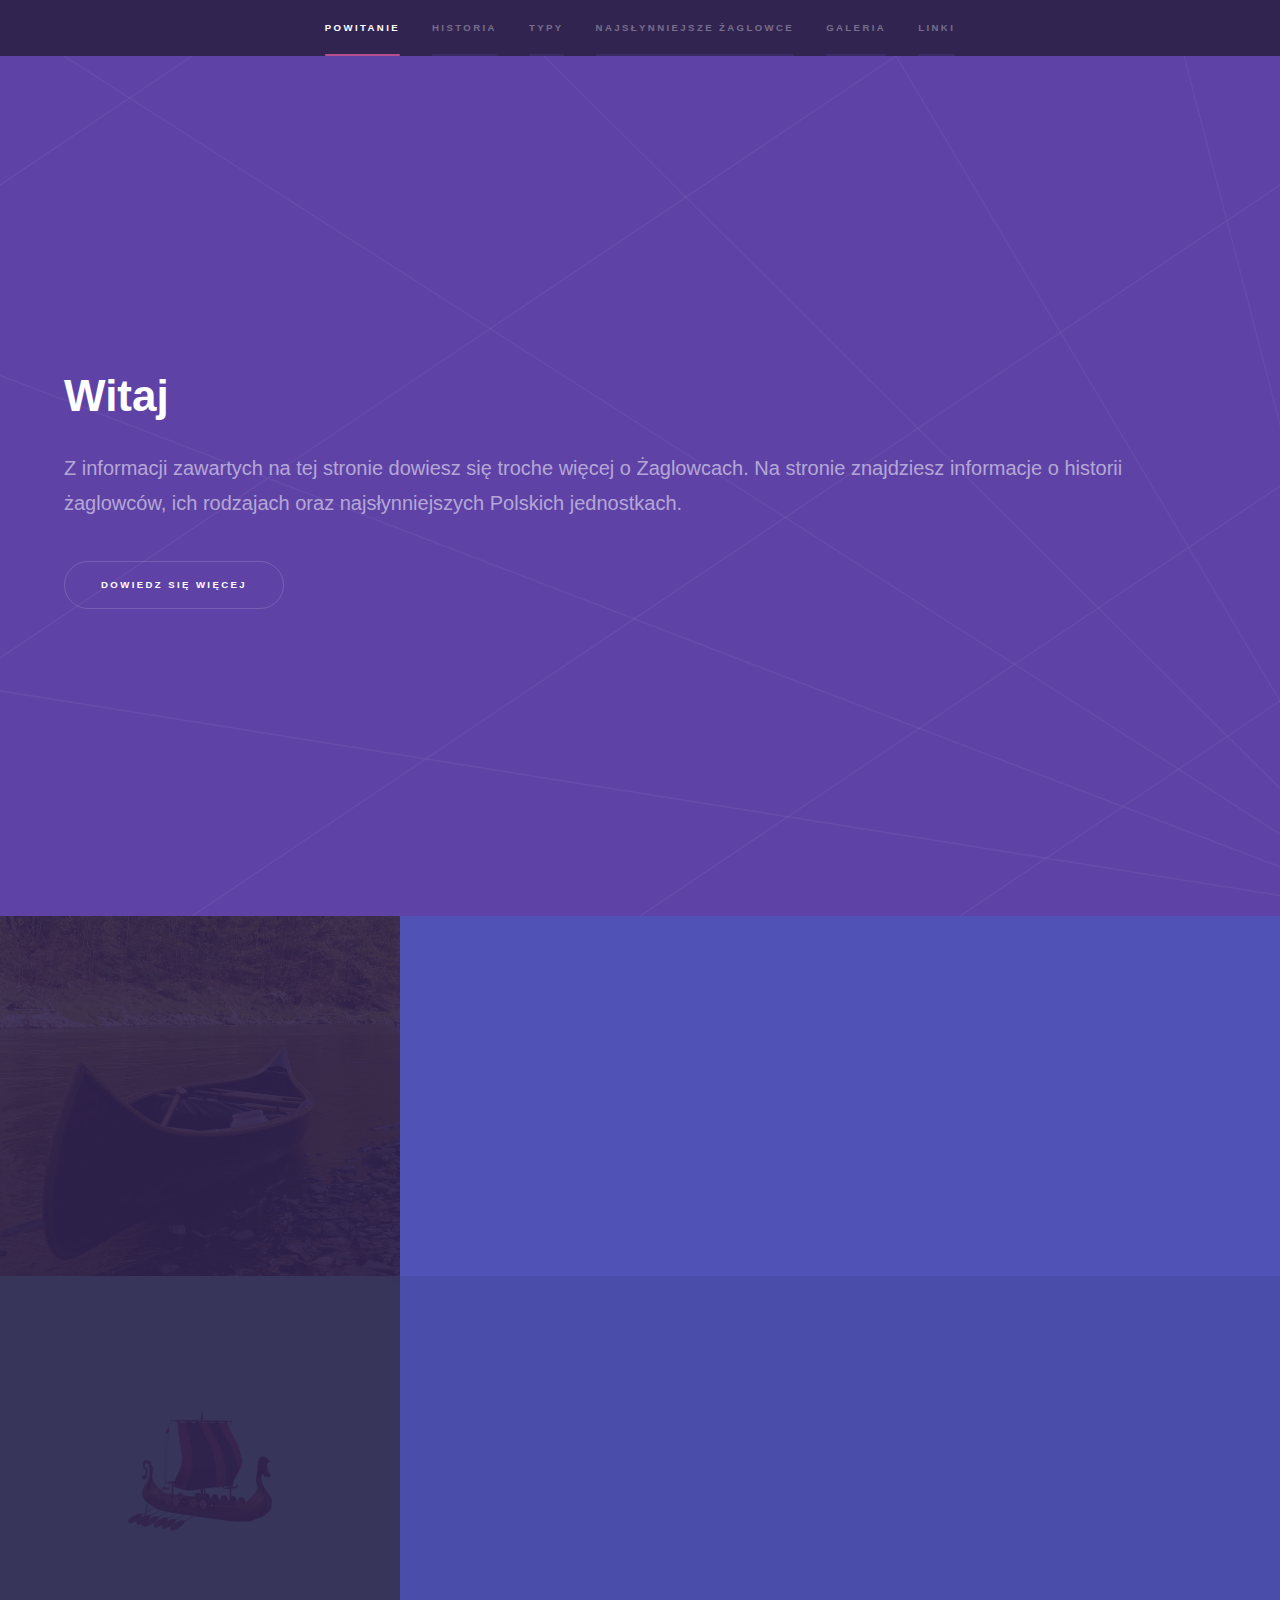
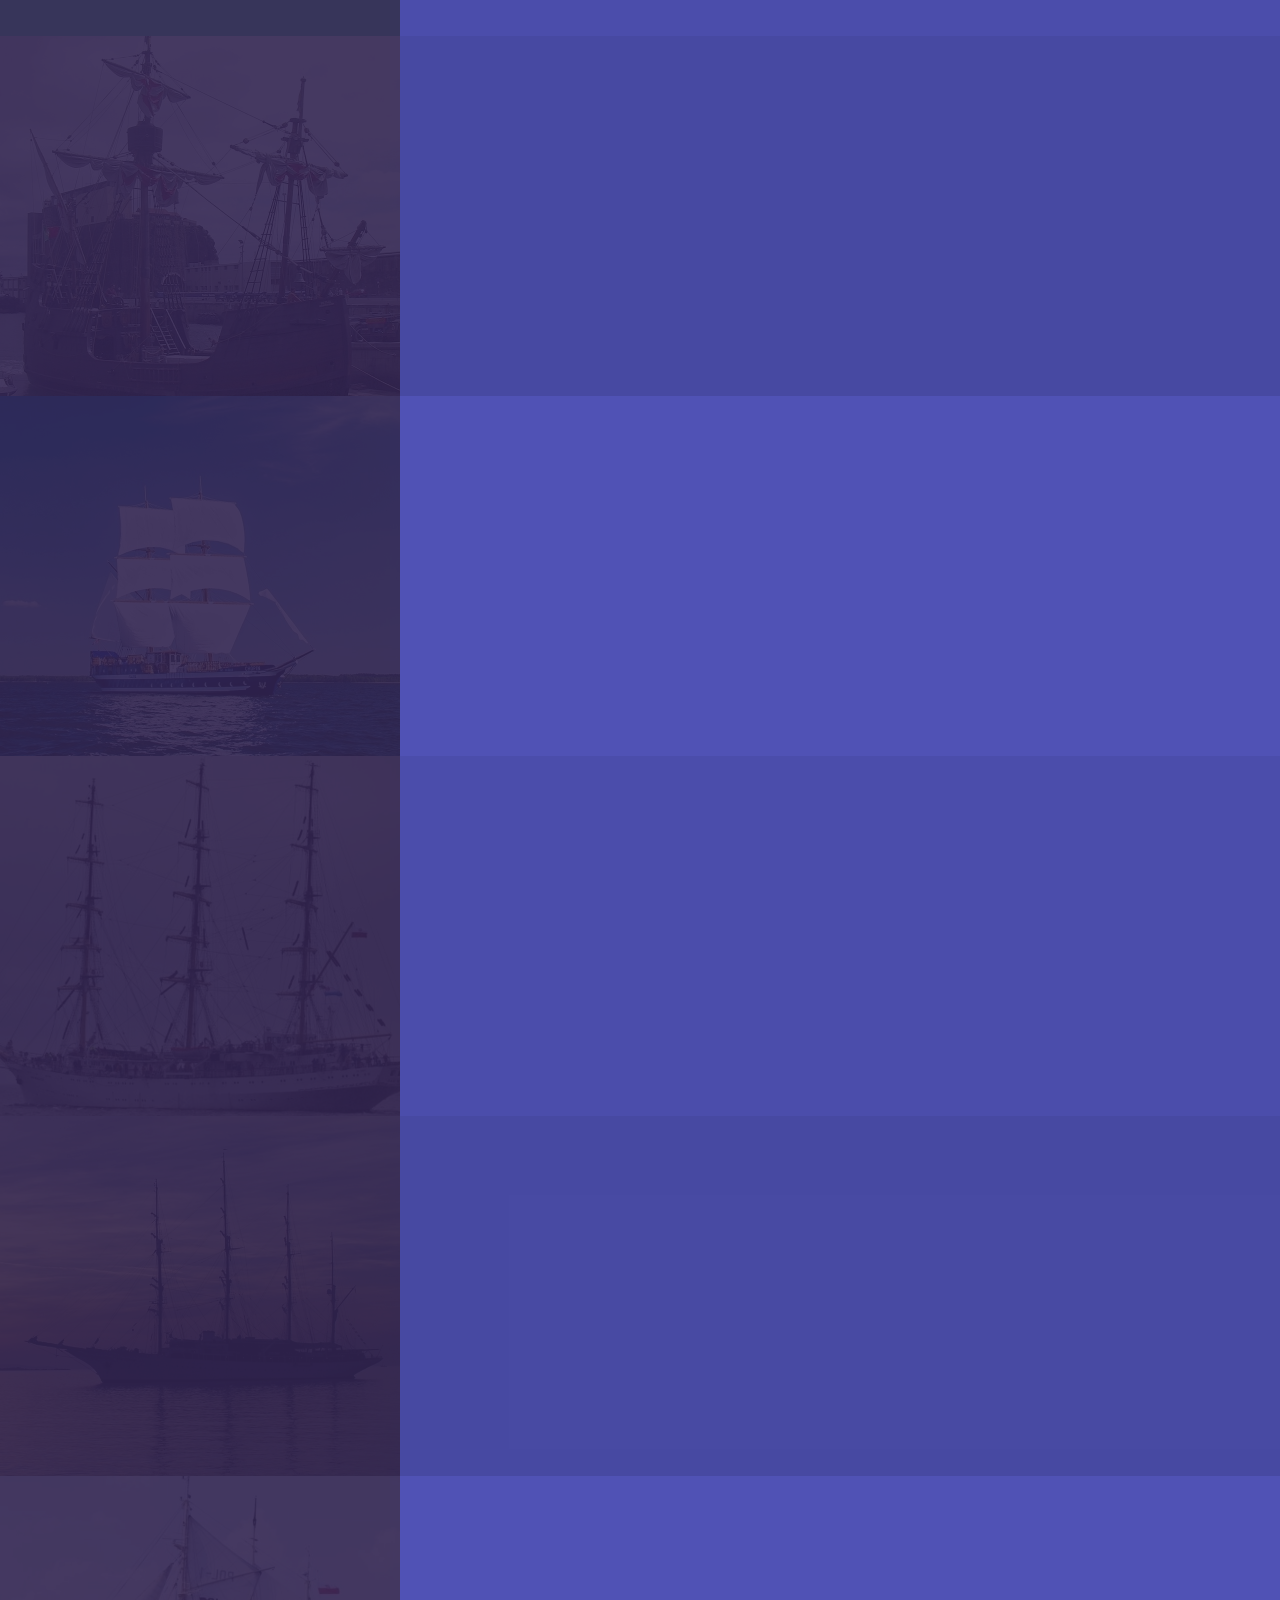
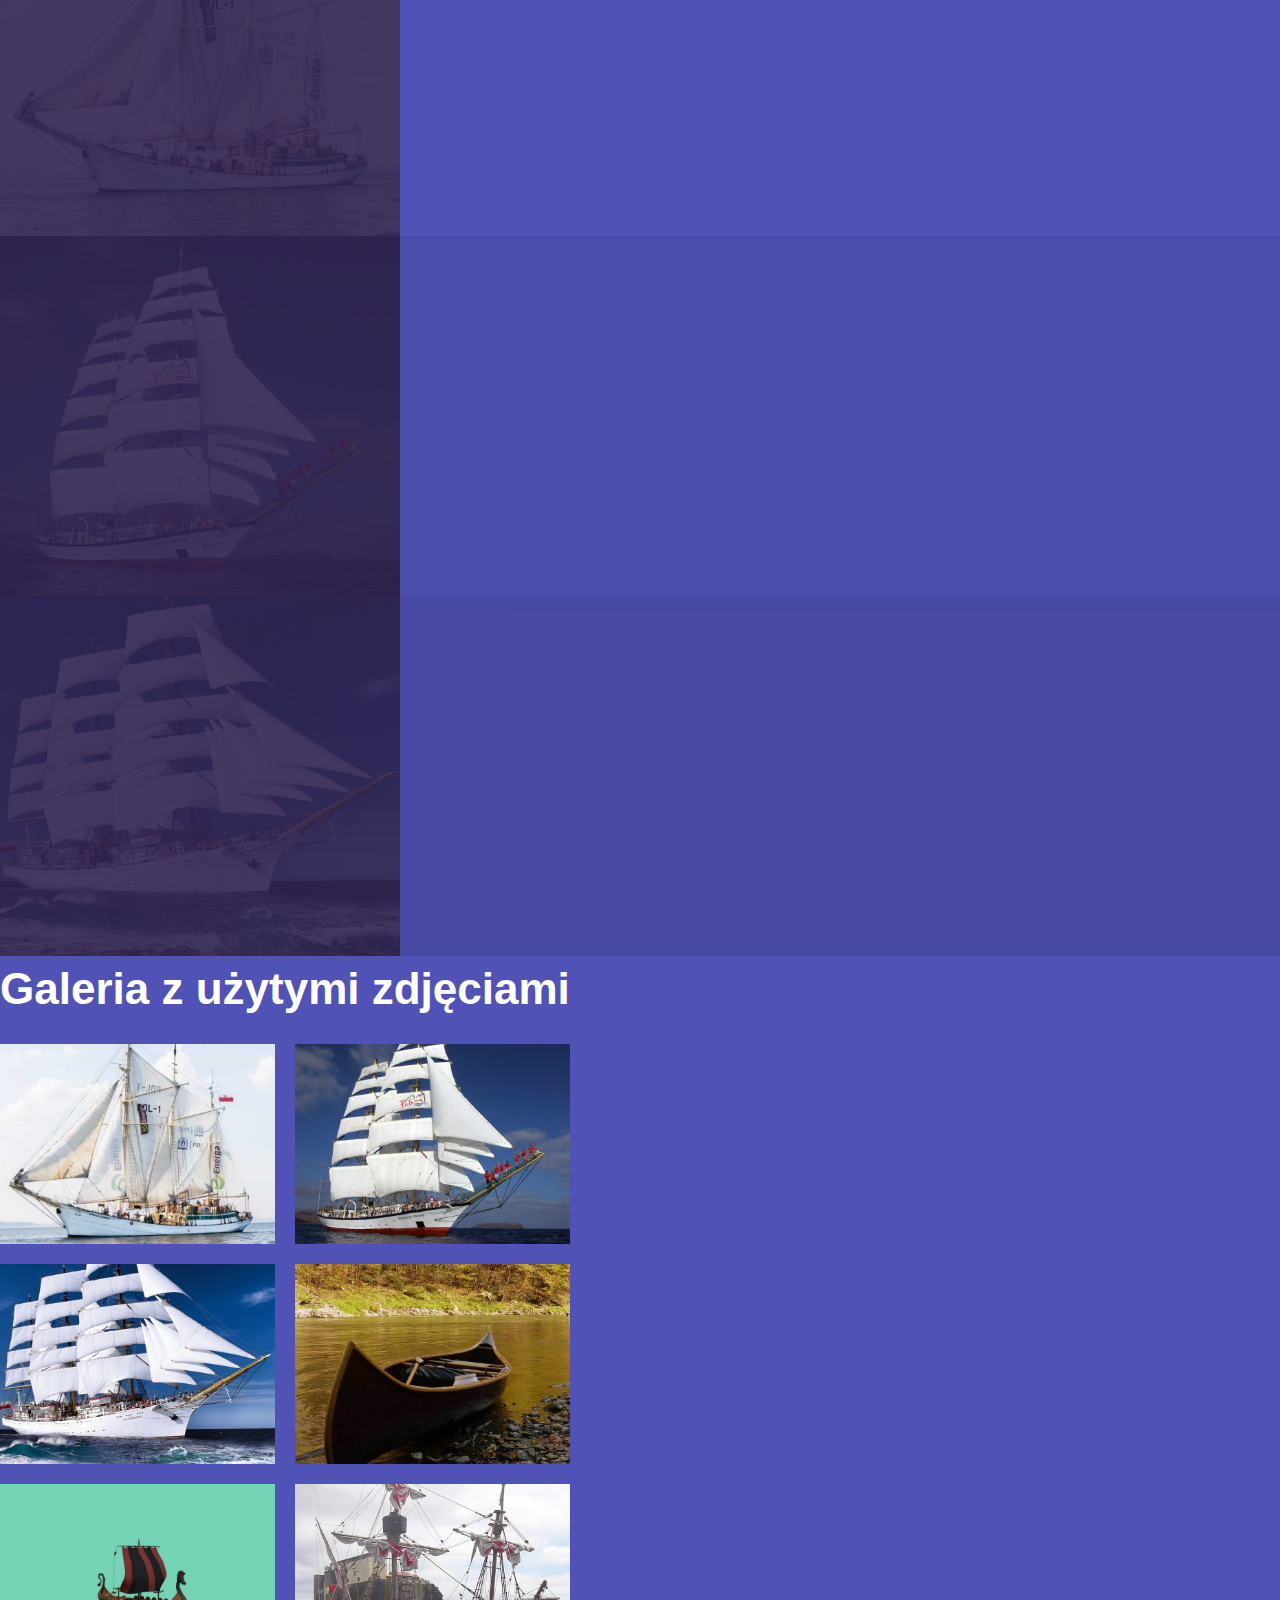
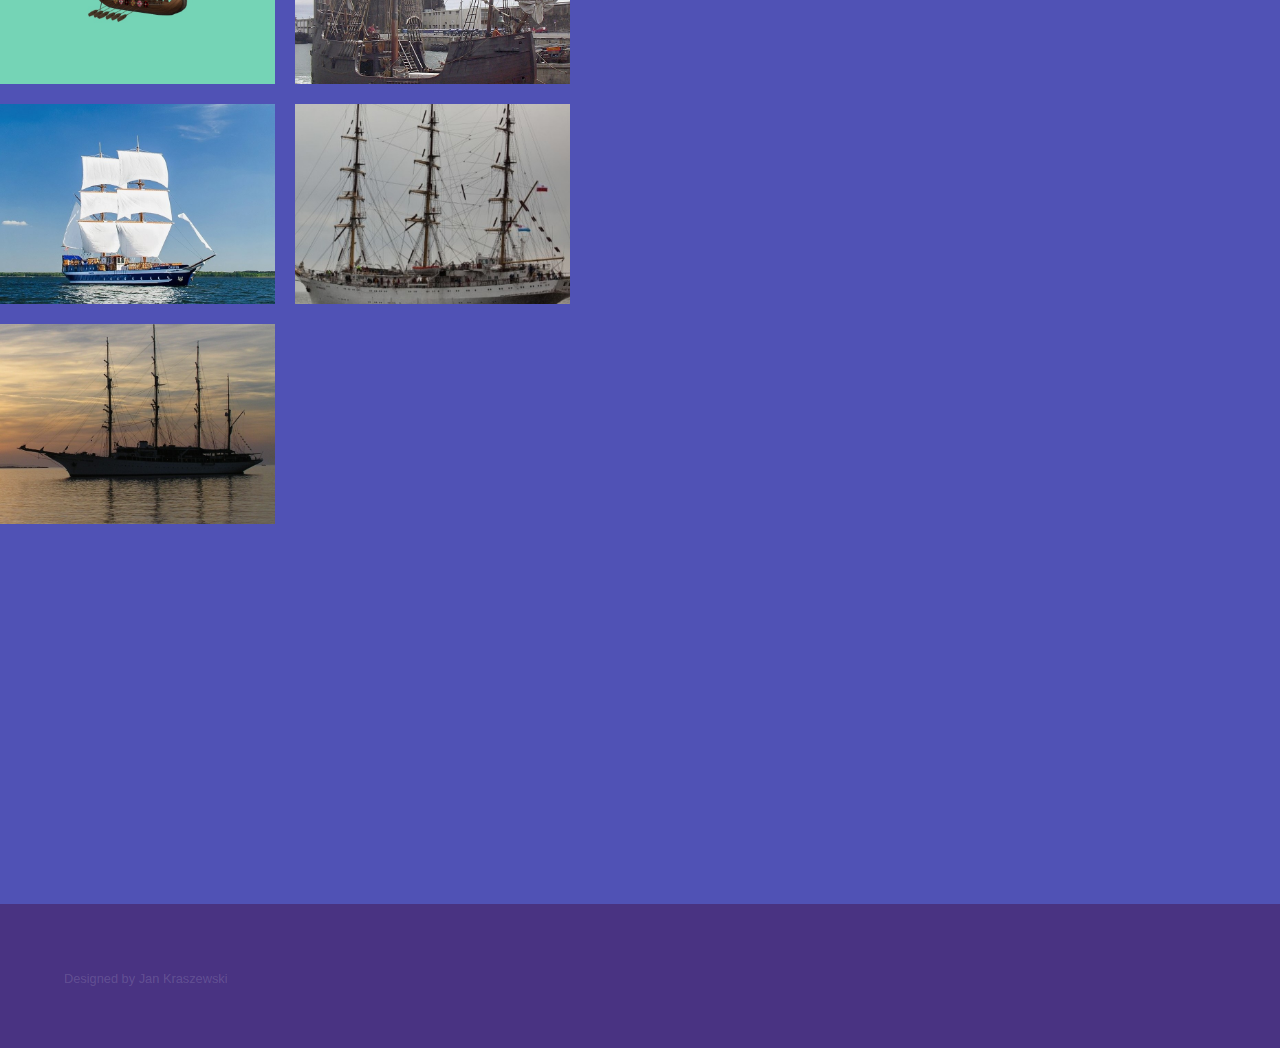
==== index.html @ 5ebcf30b "Update index.html" ====
<!DOCTYPE HTML>

<html>
	<head>
		<title>Żaglowce</title>
		<meta charset="utf-8" />
		<meta name="viewport" content="width=device-width, initial-scale=1, user-scalable=no" />
		<link rel="stylesheet" href="assets/css/main.css" />
		<noscript><link rel="stylesheet" href="assets/css/noscript.css" /></noscript>
		<link rel="stylesheet" href="assets/css/grid-gallery.min.css">
		<link rel="shortcut icon" href="images/favicon.ico" type="image/x-icon">
	</head>
	<body class="is-preload">

		<!-- Sidebar -->
			<section id="sidebar">
				<div class="inner">
					<nav>
						<ul>
							<li><a href="#intro">Powitanie</a></li>
							<li><a href="#one">Historia</a></li>
							<li><a href="#two">Typy</a></li>
							<li><a href="#three">Najsłynniejsze żaglowce</a></li>
							<li><a href="#four">Galeria</a></li>
							<li><a href="#five">Linki</a></li>
						</ul>
					</nav>
				</div>
			</section>

		<!-- Wrapper -->
			<div id="wrapper">

				<!-- Intro -->
					<section id="intro" class="wrapper style1 fullscreen fade-up">
						<div class="inner">
							<h1>Witaj</h1>
							<p>Z informacji zawartych na tej stronie dowiesz się troche więcej o Żaglowcach. Na stronie znajdziesz informacje o historii żaglowców, ich rodzajach oraz najsłynniejszych Polskich jednostkach. </p>
							<ul class="actions">
								<li><a href="#one" class="button scrolly">Dowiedz się więcej</a></li>
							</ul>
						</div>
					</section>

				<!-- One -->
					<section id="one" class="wrapper style2 spotlights">
						<section>
							<a class="image"><img src="images/pic04.jpg" alt="" data-position="center center" /></a>
							<div class="content">
								<div class="inner">
									<h2>Historia żaglowców cz. 1</h2>
									<p>Znajdziesz tu informacje o pierwszych łodziach wiosłowych, które dały człowiekowi możliwość poruszania się po wodzie.</p>
									<ul class="actions">
										<li><a href="historia.html" class="button">Zobacz więcej</a></li>
									</ul>
								</div>
							</div>
						</section>
						<section>
							<a class="image"><img src="images/pic05.jpg" alt="" data-position="top center" /></a>
							<div class="content">
								<div class="inner">
									<h2>Historia żaglowców cz.2</h2>
									<p>Są tu informacje na temat drakkarów- łodzi które łączyły wiosłowanie i użycie żagla.</p>
									<ul class="actions">
										<li><a href="historia1.html" class="button">Zobacz więcej</a></li>
									</ul>
								</div>
							</div>
						</section>
						<section>
							<a class="image"><img src="images/pic06.jpg" alt="" data-position="25% 25%" /></a>
							<div class="content">
								<div class="inner">
									<h2>Historia żaglowców cz.3</h2>
									<p>Są tu przedstawione informacje o żaglowcach którymi człowiek przepłynął ocean.</p>
									<ul class="actions">
										<li><a href="historia2.html" class="button">Zobacz więcej</a></li>
									</ul>
								</div>
							</div>
						</section>
					</section>

				<!-- Two -->
					<section id="two" class="wrapper style2 spotlights">
						<section>
							<a class="image"><img src="images/pic07.jpg" alt="" data-position="center center" /></a>
							<div class="content">
								<div class="inner">
									<h2>Typy żaglowców cz. 1</h2>
									<p>Dowiesz się tutaj o 1 sposobie spodziału jachtów żaglowych.</p>
									<ul class="actions">
										<li><a href="typy.html" class="button">Zobacz więcej</a></li>
									</ul>
								</div>
							</div>
						</section>
						<section>
							<a class="image"><img src="images/pic08.jpg" alt="" data-position="top center" /></a>
							<div class="content">
								<div class="inner">
									<h2>Typy żaglowców cz. 2</h2>
									<p>Znajdziesz tu informacje o 2 sposobie spodziału jachtów żaglowych.</p>
									<ul class="actions">
										<li><a href="typy1.html" class="button">Zobacz więcej</a></li>
									</ul>
								</div>
							</div>
						</section>
						<section>
							<a class="image"><img src="images/pic09.jpg" alt="" data-position="25% 25%" /></a>
							<div class="content">
								<div class="inner">
									<h2>Typy żaglowców cz. 3</h2>
									<p>Możesz tu zobaczyć informacje o ostatnim z podziałów jachtów żaglowych</p>
									<ul class="actions">
										<li><a href="typy2.html" class="button">Zobacz więcej</a></li>
									</ul>
								</div>
							</div>
						</section>
					</section>

				<!-- Three -->
					<section id="three" class="wrapper style2 spotlights">
						<section>
							<a class="image"><img src="images/pic01.jpg" alt="" data-position="center center" /></a>
							<div class="content">
								<div class="inner">
									<h2>Najsłynniejsze żaglowce Polski cz. 1</h2>
									<p>Znajdziesz tu informacje na temat Zawiszy Czarnego</p>
									<ul class="actions">
										<li><a href="najsłynniejsze.html" class="button">Zobacz więcej</a></li>
									</ul>
								</div>
							</div>
						</section>
						<section>
							<a class="image"><img src="images/pic02.jpg" alt="" data-position="top center" /></a>
							<div class="content">
								<div class="inner">
									<h2>Najsłynniejsze żaglowce Polski cz.2</h2>
									<p>Znajdziesz tu informacje na temat STS Pogoria</p>
									<ul class="actions">
										<li><a href="najsłynniejsze1.html" class="button">Zobacz więcej</a></li>
									</ul>
								</div>
							</div>
						</section>
						<section>
							<a class="image"><img src="images/pic03.jpg" alt="" data-position="25% 25%" /></a>
							<div class="content">
								<div class="inner">
									<h2>Najsłynniejsze żaglowce Polski cz.3</h2>
									<p>Są tu informacje na temat STS Dar Młodzieży</p>
									<ul class="actions">
										<li><a href="najsłynniejsze2.html" class="button">Zobacz więcej</a></li>
									</ul>
								</div>
							</div>
						</section>
					</section>
					
				<!-- Galeria -->
					<section id="four" class="wrapper style2 spotlights">
						<section>
							<div class="wrapper style2 spotlights" id="four">
								<h1><center>Galeria z użytymi zdjęciami</center></h1>
								<div class="gg-container">
									<div class="gg-box" id="horizontal-dark" id="galeria">
										<img src="images/pic01.jpg" id="img1" />
										<img src="images/pic02.jpg" id="img2" />
										<img src="images/pic03.jpg" id="img3" />
										<img src="images/pic04.jpg" id="img4" />
										<img src="images/pic05.jpg" id="img5" />
										<img src="images/pic06.jpg" id="img6" />
										<img src="images/pic07.jpg" id="img7" />
										<img src="images/pic08.jpg" id="img8" />
										<img src="images/pic09.jpg" id="img9" />
									</div>
								</div>
							</div>
						</section>
					</section>
				
				<!-- Linki -->
					<section id="five" class="wrapper style2 spotlights">
						<section>
							<div class="content">
								<div class="inner">
									<h2>Linki z materiałami użytymi do stworzenia strony</h2>
									<p>Podstrona zawierająca wszystkie linki do materiałów które zostały wykorzystane do zrobienia strony.</p>
									<ul class="actions">
										<li><a href="elements.html" class="button">Zobacz więcej</a></li>
									</ul>
								</div>
							</div>
						</section>
					</section>
		</div>


			</div>
		<!-- Footer -->
			<footer id="footer" class="wrapper style1-alt">
				<div class="inner">
					<ul class="menu">
						<li>Designed by Jan Kraszewski</a></li>
					</ul>
				</div>
			</footer>

		<!-- Scripts -->
			<script src="assets/js/jquery.min.js"></script>
			<script src="assets/js/jquery.scrollex.min.js"></script>
			<script src="assets/js/jquery.scrolly.min.js"></script>
			<script src="assets/js/browser.min.js"></script>
			<script src="assets/js/breakpoints.min.js"></script>
			<script src="assets/js/util.js"></script>
			<script src="assets/js/main.js"></script>
			<script src="assets/js/grid-gallery.min.js"></script>
			<script>gridGallery({
					selector: "#horizontal-dark",
					darkMode: true,
					layout: "square",
					gapLength: 10,
					});
					</script>

	</body>
</html>
---- assets/css/main.css ----
@import url(fontawesome-all.min.css);

html, body, div, span, applet, object,
iframe, h1, h2, h3, h4, h5, h6, p, blockquote,
pre, a, abbr, acronym, address, big, cite,
code, del, dfn, em, img, ins, kbd, q, s, samp,
small, strike, strong, sub, sup, tt, var, b,
u, i, center, dl, dt, dd, ol, ul, li, fieldset,
form, label, legend, table, caption, tbody,
tfoot, thead, tr, th, td, article, aside,
canvas, details, embed, figure, figcaption,
footer, header, hgroup, menu, nav, output, ruby,
section, summary, time, mark, audio, video {
	margin: 0;
	padding: 0;
	border: 0;
	font-size: 100%;
	font: inherit;
	vertical-align: baseline;}

article, aside, details, figcaption, figure,
footer, header, hgroup, menu, nav, section {
	display: block;}

body {
	line-height: 1;
}

ol, ul {
	list-style: none;
}

blockquote, q {
	quotes: none;
}

	blockquote:before, blockquote:after, q:before, q:after {
		content: '';
		content: none;
	}

table {
	border-collapse: collapse;
	border-spacing: 0;
}

body {
	-webkit-text-size-adjust: none;
}

mark {
	background-color: transparent;
	color: inherit;
}

input::-moz-focus-inner {
	border: 0;
	padding: 0;
}

input, select, textarea {
	-moz-appearance: none;
	-webkit-appearance: none;
	-ms-appearance: none;
	appearance: none;
}

/* Basic */

	@-ms-viewport {
		width: device-width;
	}

	body {
		-ms-overflow-style: scrollbar;
	}

	@media screen and (max-width: 480px) {

		html, body {
			min-width: 320px;
		}

	}

	html {
		box-sizing: border-box;
	}

	*, *:before, *:after {
		box-sizing: inherit;
	}

	body {
		background: #312450;
	}

		body.is-preload *, body.is-preload *:before, body.is-preload *:after {
			-moz-animation: none !important;
			-webkit-animation: none !important;
			-ms-animation: none !important;
			animation: none !important;
			-moz-transition: none !important;
			-webkit-transition: none !important;
			-ms-transition: none !important;
			transition: none !important;
		}

/* Type */

	body, input, select, textarea {
		color: rgba(255, 255, 255, 0.55);
		font-family: Arial, Helvetica, sans-serif;
		font-size: 16.5pt;
		font-weight: normal;
		line-height: 1.75;
	}

		@media screen and (max-width: 1680px) {

			body, input, select, textarea {
				font-size: 13pt;
			}

		}

		@media screen and (max-width: 1280px) {

			body, input, select, textarea {
				font-size: 12pt;
			}

		}

		@media screen and (max-width: 360px) {

			body, input, select, textarea {
				font-size: 11pt;
			}

		}

	a {
		-moz-transition: color 0.2s ease, border-bottom-color 0.2s ease;
		-webkit-transition: color 0.2s ease, border-bottom-color 0.2s ease;
		-ms-transition: color 0.2s ease, border-bottom-color 0.2s ease;
		transition: color 0.2s ease, border-bottom-color 0.2s ease;
		border-bottom: dotted 1px rgba(255, 255, 255, 0.35);
		color: inherit;
		text-decoration: none;
	}

		a:hover {
			border-bottom-color: transparent;
			color: #ffffff;
		}

	strong, b {
		color: #ffffff;
		font-weight: bold;
	}

	em, i {
		font-style: italic;
	}

	p {
		margin: 0 0 2em 0;
	}

	h1, h2, h3, h4, h5, h6 {
		color: #ffffff;
		font-weight: bold;
		line-height: 1.5;
		margin: 0 0 0.5em 0;
	}

		h1 a, h2 a, h3 a, h4 a, h5 a, h6 a {
			color: inherit;
			text-decoration: none;
		}

	h1 {
		font-size: 2.75em;
	}

		h1.major {
			margin: 0 0 1.3em 0;
			position: relative;
			padding-bottom: 0.35em;
		}

			h1.major:after {
				background-image: -moz-linear-gradient(to right, #5e42a6, #b74e91);
				background-image: -webkit-linear-gradient(to right, #5e42a6, #b74e91);
				background-image: -ms-linear-gradient(to right, #5e42a6, #b74e91);
				background-image: linear-gradient(to right, #5e42a6, #b74e91);
				-moz-transition: max-width 0.2s ease;
				-webkit-transition: max-width 0.2s ease;
				-ms-transition: max-width 0.2s ease;
				transition: max-width 0.2s ease;
				border-radius: 0.2em;
				bottom: 0;
				content: '';
				height: 0.05em;
				position: absolute;
				right: 0;
				width: 100%;
			}

	h2 {
		font-size: 1.75em;
	}

	h3 {
		font-size: 1.1em;
	}

	h4 {
		font-size: 1em;
	}

	h5 {
		font-size: 0.8em;
	}

	h6 {
		font-size: 0.6em;
	}

	@media screen and (max-width: 736px) {

		h1 {
			font-size: 2em;
		}

		h2 {
			font-size: 1.25em;
		}

		h3 {
			font-size: 1em;
		}

		h4 {
			font-size: 0.8em;
		}

		h5 {
			font-size: 0.6em;
		}

		h6 {
			font-size: 0.6em;
		}

	}

	sub {
		font-size: 0.8em;
		position: relative;
		top: 0.5em;
	}

	sup {
		font-size: 0.8em;
		position: relative;
		top: -0.5em;
	}

	blockquote {
		border-left: solid 4px rgba(255, 255, 255, 0.15);
		font-style: italic;
		margin: 0 0 2em 0;
		padding: 0.5em 0 0.5em 2em;
	}

	code {
		background: rgba(255, 255, 255, 0.05);
		border-radius: 0.25em;
		border: solid 1px rgba(255, 255, 255, 0.15);
		font-family: "Courier New", monospace;
		font-size: 0.9em;
		margin: 0 0.25em;
		padding: 0.25em 0.65em;
	}

	pre {
		-webkit-overflow-scrolling: touch;
		font-family: "Courier New", monospace;
		font-size: 0.9em;
		margin: 0 0 2em 0;
	}

		pre code {
			display: block;
			line-height: 1.75em;
			padding: 1em 1.5em;
			overflow-x: auto;
		}

	hr {
		border: 0;
		border-bottom: solid 1px rgba(255, 255, 255, 0.15);
		margin: 2em 0;
	}

		hr.major {
			margin: 3em 0;
		}

	.align-left {
		text-align: left;
	}

	.align-center {
		text-align: center;
	}

	.align-right {
		text-align: right;
	}

/* Row */

	.row {
		display: flex;
		flex-wrap: wrap;
		box-sizing: border-box;
		align-items: stretch;
	}

		.row > * {
			box-sizing: border-box;
		}

		.row.gtr-uniform > * > :last-child {
			margin-bottom: 0;
		}

		.row.aln-left {
			justify-content: flex-start;
		}

		.row.aln-center {
			justify-content: center;
		}

		.row.aln-right {
			justify-content: flex-end;
		}

		.row.aln-top {
			align-items: flex-start;
		}

		.row.aln-middle {
			align-items: center;
		}

		.row.aln-bottom {
			align-items: flex-end;
		}

		.row > .imp {
			order: -1;
		}

		.row > .col-1 {
			width: 8.33333%;
		}

		.row > .off-1 {
			margin-left: 8.33333%;
		}

		.row > .col-2 {
			width: 16.66667%;
		}

		.row > .off-2 {
			margin-left: 16.66667%;
		}

		.row > .col-3 {
			width: 25%;
		}

		.row > .off-3 {
			margin-left: 25%;
		}

		.row > .col-4 {
			width: 33.33333%;
		}

		.row > .off-4 {
			margin-left: 33.33333%;
		}

		.row > .col-5 {
			width: 41.66667%;
		}

		.row > .off-5 {
			margin-left: 41.66667%;
		}

		.row > .col-6 {
			width: 50%;
		}

		.row > .off-6 {
			margin-left: 50%;
		}

		.row > .col-7 {
			width: 58.33333%;
		}

		.row > .off-7 {
			margin-left: 58.33333%;
		}

		.row > .col-8 {
			width: 66.66667%;
		}

		.row > .off-8 {
			margin-left: 66.66667%;
		}

		.row > .col-9 {
			width: 75%;
		}

		.row > .off-9 {
			margin-left: 75%;
		}

		.row > .col-10 {
			width: 83.33333%;
		}

		.row > .off-10 {
			margin-left: 83.33333%;
		}

		.row > .col-11 {
			width: 91.66667%;
		}

		.row > .off-11 {
			margin-left: 91.66667%;
		}

		.row > .col-12 {
			width: 100%;
		}

		.row > .off-12 {
			margin-left: 100%;
		}

		.row.gtr-0 {
			margin-top: 0;
			margin-left: 0em;
		}

			.row.gtr-0 > * {
				padding: 0 0 0 0em;
			}

			.row.gtr-0.gtr-uniform {
				margin-top: 0em;
			}

				.row.gtr-0.gtr-uniform > * {
					padding-top: 0em;
				}

		.row.gtr-25 {
			margin-top: 0;
			margin-left: -0.375em;
		}

			.row.gtr-25 > * {
				padding: 0 0 0 0.375em;
			}

			.row.gtr-25.gtr-uniform {
				margin-top: -0.375em;
			}

				.row.gtr-25.gtr-uniform > * {
					padding-top: 0.375em;
				}

		.row.gtr-50 {
			margin-top: 0;
			margin-left: -0.75em;
		}

			.row.gtr-50 > * {
				padding: 0 0 0 0.75em;
			}

			.row.gtr-50.gtr-uniform {
				margin-top: -0.75em;
			}

				.row.gtr-50.gtr-uniform > * {
					padding-top: 0.75em;
				}

		.row {
			margin-top: 0;
			margin-left: -1.5em;
		}

			.row > * {
				padding: 0 0 0 1.5em;
			}

			.row.gtr-uniform {
				margin-top: -1.5em;
			}

				.row.gtr-uniform > * {
					padding-top: 1.5em;
				}

		.row.gtr-150 {
			margin-top: 0;
			margin-left: -2.25em;
		}

			.row.gtr-150 > * {
				padding: 0 0 0 2.25em;
			}

			.row.gtr-150.gtr-uniform {
				margin-top: -2.25em;
			}

				.row.gtr-150.gtr-uniform > * {
					padding-top: 2.25em;
				}

		.row.gtr-200 {
			margin-top: 0;
			margin-left: -3em;
		}

			.row.gtr-200 > * {
				padding: 0 0 0 3em;
			}

			.row.gtr-200.gtr-uniform {
				margin-top: -3em;
			}

				.row.gtr-200.gtr-uniform > * {
					padding-top: 3em;
				}

		@media screen and (max-width: 1680px) {

			.row {
				display: flex;
				flex-wrap: wrap;
				box-sizing: border-box;
				align-items: stretch;
			}

				.row > * {
					box-sizing: border-box;
				}

				.row.gtr-uniform > * > :last-child {
					margin-bottom: 0;
				}

				.row.aln-left {
					justify-content: flex-start;
				}

				.row.aln-center {
					justify-content: center;
				}

				.row.aln-right {
					justify-content: flex-end;
				}

				.row.aln-top {
					align-items: flex-start;
				}

				.row.aln-middle {
					align-items: center;
				}

				.row.aln-bottom {
					align-items: flex-end;
				}

				.row > .imp-xlarge {
					order: -1;
				}

				.row > .col-1-xlarge {
					width: 8.33333%;
				}

				.row > .off-1-xlarge {
					margin-left: 8.33333%;
				}

				.row > .col-2-xlarge {
					width: 16.66667%;
				}

				.row > .off-2-xlarge {
					margin-left: 16.66667%;
				}

				.row > .col-3-xlarge {
					width: 25%;
				}

				.row > .off-3-xlarge {
					margin-left: 25%;
				}

				.row > .col-4-xlarge {
					width: 33.33333%;
				}

				.row > .off-4-xlarge {
					margin-left: 33.33333%;
				}

				.row > .col-5-xlarge {
					width: 41.66667%;
				}

				.row > .off-5-xlarge {
					margin-left: 41.66667%;
				}

				.row > .col-6-xlarge {
					width: 50%;
				}

				.row > .off-6-xlarge {
					margin-left: 50%;
				}

				.row > .col-7-xlarge {
					width: 58.33333%;
				}

				.row > .off-7-xlarge {
					margin-left: 58.33333%;
				}

				.row > .col-8-xlarge {
					width: 66.66667%;
				}

				.row > .off-8-xlarge {
					margin-left: 66.66667%;
				}

				.row > .col-9-xlarge {
					width: 75%;
				}

				.row > .off-9-xlarge {
					margin-left: 75%;
				}

				.row > .col-10-xlarge {
					width: 83.33333%;
				}

				.row > .off-10-xlarge {
					margin-left: 83.33333%;
				}

				.row > .col-11-xlarge {
					width: 91.66667%;
				}

				.row > .off-11-xlarge {
					margin-left: 91.66667%;
				}

				.row > .col-12-xlarge {
					width: 100%;
				}

				.row > .off-12-xlarge {
					margin-left: 100%;
				}

				.row.gtr-0 {
					margin-top: 0;
					margin-left: 0em;
				}

					.row.gtr-0 > * {
						padding: 0 0 0 0em;
					}

					.row.gtr-0.gtr-uniform {
						margin-top: 0em;
					}

						.row.gtr-0.gtr-uniform > * {
							padding-top: 0em;
						}

				.row.gtr-25 {
					margin-top: 0;
					margin-left: -0.375em;
				}

					.row.gtr-25 > * {
						padding: 0 0 0 0.375em;
					}

					.row.gtr-25.gtr-uniform {
						margin-top: -0.375em;
					}

						.row.gtr-25.gtr-uniform > * {
							padding-top: 0.375em;
						}

				.row.gtr-50 {
					margin-top: 0;
					margin-left: -0.75em;
				}

					.row.gtr-50 > * {
						padding: 0 0 0 0.75em;
					}

					.row.gtr-50.gtr-uniform {
						margin-top: -0.75em;
					}

						.row.gtr-50.gtr-uniform > * {
							padding-top: 0.75em;
						}

				.row {
					margin-top: 0;
					margin-left: -1.5em;
				}

					.row > * {
						padding: 0 0 0 1.5em;
					}

					.row.gtr-uniform {
						margin-top: -1.5em;
					}

						.row.gtr-uniform > * {
							padding-top: 1.5em;
						}

				.row.gtr-150 {
					margin-top: 0;
					margin-left: -2.25em;
				}

					.row.gtr-150 > * {
						padding: 0 0 0 2.25em;
					}

					.row.gtr-150.gtr-uniform {
						margin-top: -2.25em;
					}

						.row.gtr-150.gtr-uniform > * {
							padding-top: 2.25em;
						}

				.row.gtr-200 {
					margin-top: 0;
					margin-left: -3em;
				}

					.row.gtr-200 > * {
						padding: 0 0 0 3em;
					}

					.row.gtr-200.gtr-uniform {
						margin-top: -3em;
					}

						.row.gtr-200.gtr-uniform > * {
							padding-top: 3em;
						}

		}

		@media screen and (max-width: 1280px) {

			.row {
				display: flex;
				flex-wrap: wrap;
				box-sizing: border-box;
				align-items: stretch;
			}

				.row > * {
					box-sizing: border-box;
				}

				.row.gtr-uniform > * > :last-child {
					margin-bottom: 0;
				}

				.row.aln-left {
					justify-content: flex-start;
				}

				.row.aln-center {
					justify-content: center;
				}

				.row.aln-right {
					justify-content: flex-end;
				}

				.row.aln-top {
					align-items: flex-start;
				}

				.row.aln-middle {
					align-items: center;
				}

				.row.aln-bottom {
					align-items: flex-end;
				}

				.row > .imp-large {
					order: -1;
				}

				.row > .col-1-large {
					width: 8.33333%;
				}

				.row > .off-1-large {
					margin-left: 8.33333%;
				}

				.row > .col-2-large {
					width: 16.66667%;
				}

				.row > .off-2-large {
					margin-left: 16.66667%;
				}

				.row > .col-3-large {
					width: 25%;
				}

				.row > .off-3-large {
					margin-left: 25%;
				}

				.row > .col-4-large {
					width: 33.33333%;
				}

				.row > .off-4-large {
					margin-left: 33.33333%;
				}

				.row > .col-5-large {
					width: 41.66667%;
				}

				.row > .off-5-large {
					margin-left: 41.66667%;
				}

				.row > .col-6-large {
					width: 50%;
				}

				.row > .off-6-large {
					margin-left: 50%;
				}

				.row > .col-7-large {
					width: 58.33333%;
				}

				.row > .off-7-large {
					margin-left: 58.33333%;
				}

				.row > .col-8-large {
					width: 66.66667%;
				}

				.row > .off-8-large {
					margin-left: 66.66667%;
				}

				.row > .col-9-large {
					width: 75%;
				}

				.row > .off-9-large {
					margin-left: 75%;
				}

				.row > .col-10-large {
					width: 83.33333%;
				}

				.row > .off-10-large {
					margin-left: 83.33333%;
				}

				.row > .col-11-large {
					width: 91.66667%;
				}

				.row > .off-11-large {
					margin-left: 91.66667%;
				}

				.row > .col-12-large {
					width: 100%;
				}

				.row > .off-12-large {
					margin-left: 100%;
				}

				.row.gtr-0 {
					margin-top: 0;
					margin-left: 0em;
				}

					.row.gtr-0 > * {
						padding: 0 0 0 0em;
					}

					.row.gtr-0.gtr-uniform {
						margin-top: 0em;
					}

						.row.gtr-0.gtr-uniform > * {
							padding-top: 0em;
						}

				.row.gtr-25 {
					margin-top: 0;
					margin-left: -0.375em;
				}

					.row.gtr-25 > * {
						padding: 0 0 0 0.375em;
					}

					.row.gtr-25.gtr-uniform {
						margin-top: -0.375em;
					}

						.row.gtr-25.gtr-uniform > * {
							padding-top: 0.375em;
						}

				.row.gtr-50 {
					margin-top: 0;
					margin-left: -0.75em;
				}

					.row.gtr-50 > * {
						padding: 0 0 0 0.75em;
					}

					.row.gtr-50.gtr-uniform {
						margin-top: -0.75em;
					}

						.row.gtr-50.gtr-uniform > * {
							padding-top: 0.75em;
						}

				.row {
					margin-top: 0;
					margin-left: -1.5em;
				}

					.row > * {
						padding: 0 0 0 1.5em;
					}

					.row.gtr-uniform {
						margin-top: -1.5em;
					}

						.row.gtr-uniform > * {
							padding-top: 1.5em;
						}

				.row.gtr-150 {
					margin-top: 0;
					margin-left: -2.25em;
				}

					.row.gtr-150 > * {
						padding: 0 0 0 2.25em;
					}

					.row.gtr-150.gtr-uniform {
						margin-top: -2.25em;
					}

						.row.gtr-150.gtr-uniform > * {
							padding-top: 2.25em;
						}

				.row.gtr-200 {
					margin-top: 0;
					margin-left: -3em;
				}

					.row.gtr-200 > * {
						padding: 0 0 0 3em;
					}

					.row.gtr-200.gtr-uniform {
						margin-top: -3em;
					}

						.row.gtr-200.gtr-uniform > * {
							padding-top: 3em;
						}

		}

		@media screen and (max-width: 980px) {

			.row {
				display: flex;
				flex-wrap: wrap;
				box-sizing: border-box;
				align-items: stretch;
			}

				.row > * {
					box-sizing: border-box;
				}

				.row.gtr-uniform > * > :last-child {
					margin-bottom: 0;
				}

				.row.aln-left {
					justify-content: flex-start;
				}

				.row.aln-center {
					justify-content: center;
				}

				.row.aln-right {
					justify-content: flex-end;
				}

				.row.aln-top {
					align-items: flex-start;
				}

				.row.aln-middle {
					align-items: center;
				}

				.row.aln-bottom {
					align-items: flex-end;
				}

				.row > .imp-medium {
					order: -1;
				}

				.row > .col-1-medium {
					width: 8.33333%;
				}

				.row > .off-1-medium {
					margin-left: 8.33333%;
				}

				.row > .col-2-medium {
					width: 16.66667%;
				}

				.row > .off-2-medium {
					margin-left: 16.66667%;
				}

				.row > .col-3-medium {
					width: 25%;
				}

				.row > .off-3-medium {
					margin-left: 25%;
				}

				.row > .col-4-medium {
					width: 33.33333%;
				}

				.row > .off-4-medium {
					margin-left: 33.33333%;
				}

				.row > .col-5-medium {
					width: 41.66667%;
				}

				.row > .off-5-medium {
					margin-left: 41.66667%;
				}

				.row > .col-6-medium {
					width: 50%;
				}

				.row > .off-6-medium {
					margin-left: 50%;
				}

				.row > .col-7-medium {
					width: 58.33333%;
				}

				.row > .off-7-medium {
					margin-left: 58.33333%;
				}

				.row > .col-8-medium {
					width: 66.66667%;
				}

				.row > .off-8-medium {
					margin-left: 66.66667%;
				}

				.row > .col-9-medium {
					width: 75%;
				}

				.row > .off-9-medium {
					margin-left: 75%;
				}

				.row > .col-10-medium {
					width: 83.33333%;
				}

				.row > .off-10-medium {
					margin-left: 83.33333%;
				}

				.row > .col-11-medium {
					width: 91.66667%;
				}

				.row > .off-11-medium {
					margin-left: 91.66667%;
				}

				.row > .col-12-medium {
					width: 100%;
				}

				.row > .off-12-medium {
					margin-left: 100%;
				}

				.row.gtr-0 {
					margin-top: 0;
					margin-left: 0em;
				}

					.row.gtr-0 > * {
						padding: 0 0 0 0em;
					}

					.row.gtr-0.gtr-uniform {
						margin-top: 0em;
					}

						.row.gtr-0.gtr-uniform > * {
							padding-top: 0em;
						}

				.row.gtr-25 {
					margin-top: 0;
					margin-left: -0.375em;
				}

					.row.gtr-25 > * {
						padding: 0 0 0 0.375em;
					}

					.row.gtr-25.gtr-uniform {
						margin-top: -0.375em;
					}

						.row.gtr-25.gtr-uniform > * {
							padding-top: 0.375em;
						}

				.row.gtr-50 {
					margin-top: 0;
					margin-left: -0.75em;
				}

					.row.gtr-50 > * {
						padding: 0 0 0 0.75em;
					}

					.row.gtr-50.gtr-uniform {
						margin-top: -0.75em;
					}

						.row.gtr-50.gtr-uniform > * {
							padding-top: 0.75em;
						}

				.row {
					margin-top: 0;
					margin-left: -1.5em;
				}

					.row > * {
						padding: 0 0 0 1.5em;
					}

					.row.gtr-uniform {
						margin-top: -1.5em;
					}

						.row.gtr-uniform > * {
							padding-top: 1.5em;
						}

				.row.gtr-150 {
					margin-top: 0;
					margin-left: -2.25em;
				}

					.row.gtr-150 > * {
						padding: 0 0 0 2.25em;
					}

					.row.gtr-150.gtr-uniform {
						margin-top: -2.25em;
					}

						.row.gtr-150.gtr-uniform > * {
							padding-top: 2.25em;
						}

				.row.gtr-200 {
					margin-top: 0;
					margin-left: -3em;
				}

					.row.gtr-200 > * {
						padding: 0 0 0 3em;
					}

					.row.gtr-200.gtr-uniform {
						margin-top: -3em;
					}

						.row.gtr-200.gtr-uniform > * {
							padding-top: 3em;
						}

		}

		@media screen and (max-width: 736px) {

			.row {
				display: flex;
				flex-wrap: wrap;
				box-sizing: border-box;
				align-items: stretch;
			}

				.row > * {
					box-sizing: border-box;
				}

				.row.gtr-uniform > * > :last-child {
					margin-bottom: 0;
				}

				.row.aln-left {
					justify-content: flex-start;
				}

				.row.aln-center {
					justify-content: center;
				}

				.row.aln-right {
					justify-content: flex-end;
				}

				.row.aln-top {
					align-items: flex-start;
				}

				.row.aln-middle {
					align-items: center;
				}

				.row.aln-bottom {
					align-items: flex-end;
				}

				.row > .imp-small {
					order: -1;
				}

				.row > .col-1-small {
					width: 8.33333%;
				}

				.row > .off-1-small {
					margin-left: 8.33333%;
				}

				.row > .col-2-small {
					width: 16.66667%;
				}

				.row > .off-2-small {
					margin-left: 16.66667%;
				}

				.row > .col-3-small {
					width: 25%;
				}

				.row > .off-3-small {
					margin-left: 25%;
				}

				.row > .col-4-small {
					width: 33.33333%;
				}

				.row > .off-4-small {
					margin-left: 33.33333%;
				}

				.row > .col-5-small {
					width: 41.66667%;
				}

				.row > .off-5-small {
					margin-left: 41.66667%;
				}

				.row > .col-6-small {
					width: 50%;
				}

				.row > .off-6-small {
					margin-left: 50%;
				}

				.row > .col-7-small {
					width: 58.33333%;
				}

				.row > .off-7-small {
					margin-left: 58.33333%;
				}

				.row > .col-8-small {
					width: 66.66667%;
				}

				.row > .off-8-small {
					margin-left: 66.66667%;
				}

				.row > .col-9-small {
					width: 75%;
				}

				.row > .off-9-small {
					margin-left: 75%;
				}

				.row > .col-10-small {
					width: 83.33333%;
				}

				.row > .off-10-small {
					margin-left: 83.33333%;
				}

				.row > .col-11-small {
					width: 91.66667%;
				}

				.row > .off-11-small {
					margin-left: 91.66667%;
				}

				.row > .col-12-small {
					width: 100%;
				}

				.row > .off-12-small {
					margin-left: 100%;
				}

				.row.gtr-0 {
					margin-top: 0;
					margin-left: 0em;
				}

					.row.gtr-0 > * {
						padding: 0 0 0 0em;
					}

					.row.gtr-0.gtr-uniform {
						margin-top: 0em;
					}

						.row.gtr-0.gtr-uniform > * {
							padding-top: 0em;
						}

				.row.gtr-25 {
					margin-top: 0;
					margin-left: -0.375em;
				}

					.row.gtr-25 > * {
						padding: 0 0 0 0.375em;
					}

					.row.gtr-25.gtr-uniform {
						margin-top: -0.375em;
					}

						.row.gtr-25.gtr-uniform > * {
							padding-top: 0.375em;
						}

				.row.gtr-50 {
					margin-top: 0;
					margin-left: -0.75em;
				}

					.row.gtr-50 > * {
						padding: 0 0 0 0.75em;
					}

					.row.gtr-50.gtr-uniform {
						margin-top: -0.75em;
					}

						.row.gtr-50.gtr-uniform > * {
							padding-top: 0.75em;
						}

				.row {
					margin-top: 0;
					margin-left: -1.5em;
				}

					.row > * {
						padding: 0 0 0 1.5em;
					}

					.row.gtr-uniform {
						margin-top: -1.5em;
					}

						.row.gtr-uniform > * {
							padding-top: 1.5em;
						}

				.row.gtr-150 {
					margin-top: 0;
					margin-left: -2.25em;
				}

					.row.gtr-150 > * {
						padding: 0 0 0 2.25em;
					}

					.row.gtr-150.gtr-uniform {
						margin-top: -2.25em;
					}

						.row.gtr-150.gtr-uniform > * {
							padding-top: 2.25em;
						}

				.row.gtr-200 {
					margin-top: 0;
					margin-left: -3em;
				}

					.row.gtr-200 > * {
						padding: 0 0 0 3em;
					}

					.row.gtr-200.gtr-uniform {
						margin-top: -3em;
					}

						.row.gtr-200.gtr-uniform > * {
							padding-top: 3em;
						}

		}

		@media screen and (max-width: 480px) {

			.row {
				display: flex;
				flex-wrap: wrap;
				box-sizing: border-box;
				align-items: stretch;
			}

				.row > * {
					box-sizing: border-box;
				}

				.row.gtr-uniform > * > :last-child {
					margin-bottom: 0;
				}

				.row.aln-left {
					justify-content: flex-start;
				}

				.row.aln-center {
					justify-content: center;
				}

				.row.aln-right {
					justify-content: flex-end;
				}

				.row.aln-top {
					align-items: flex-start;
				}

				.row.aln-middle {
					align-items: center;
				}

				.row.aln-bottom {
					align-items: flex-end;
				}

				.row > .imp-xsmall {
					order: -1;
				}

				.row > .col-1-xsmall {
					width: 8.33333%;
				}

				.row > .off-1-xsmall {
					margin-left: 8.33333%;
				}

				.row > .col-2-xsmall {
					width: 16.66667%;
				}

				.row > .off-2-xsmall {
					margin-left: 16.66667%;
				}

				.row > .col-3-xsmall {
					width: 25%;
				}

				.row > .off-3-xsmall {
					margin-left: 25%;
				}

				.row > .col-4-xsmall {
					width: 33.33333%;
				}

				.row > .off-4-xsmall {
					margin-left: 33.33333%;
				}

				.row > .col-5-xsmall {
					width: 41.66667%;
				}

				.row > .off-5-xsmall {
					margin-left: 41.66667%;
				}

				.row > .col-6-xsmall {
					width: 50%;
				}

				.row > .off-6-xsmall {
					margin-left: 50%;
				}

				.row > .col-7-xsmall {
					width: 58.33333%;
				}

				.row > .off-7-xsmall {
					margin-left: 58.33333%;
				}

				.row > .col-8-xsmall {
					width: 66.66667%;
				}

				.row > .off-8-xsmall {
					margin-left: 66.66667%;
				}

				.row > .col-9-xsmall {
					width: 75%;
				}

				.row > .off-9-xsmall {
					margin-left: 75%;
				}

				.row > .col-10-xsmall {
					width: 83.33333%;
				}

				.row > .off-10-xsmall {
					margin-left: 83.33333%;
				}

				.row > .col-11-xsmall {
					width: 91.66667%;
				}

				.row > .off-11-xsmall {
					margin-left: 91.66667%;
				}

				.row > .col-12-xsmall {
					width: 100%;
				}

				.row > .off-12-xsmall {
					margin-left: 100%;
				}

				.row.gtr-0 {
					margin-top: 0;
					margin-left: 0em;
				}

					.row.gtr-0 > * {
						padding: 0 0 0 0em;
					}

					.row.gtr-0.gtr-uniform {
						margin-top: 0em;
					}

						.row.gtr-0.gtr-uniform > * {
							padding-top: 0em;
						}

				.row.gtr-25 {
					margin-top: 0;
					margin-left: -0.375em;
				}

					.row.gtr-25 > * {
						padding: 0 0 0 0.375em;
					}

					.row.gtr-25.gtr-uniform {
						margin-top: -0.375em;
					}

						.row.gtr-25.gtr-uniform > * {
							padding-top: 0.375em;
						}

				.row.gtr-50 {
					margin-top: 0;
					margin-left: -0.75em;
				}

					.row.gtr-50 > * {
						padding: 0 0 0 0.75em;
					}

					.row.gtr-50.gtr-uniform {
						margin-top: -0.75em;
					}

						.row.gtr-50.gtr-uniform > * {
							padding-top: 0.75em;
						}

				.row {
					margin-top: 0;
					margin-left: -1.5em;
				}

					.row > * {
						padding: 0 0 0 1.5em;
					}

					.row.gtr-uniform {
						margin-top: -1.5em;
					}

						.row.gtr-uniform > * {
							padding-top: 1.5em;
						}

				.row.gtr-150 {
					margin-top: 0;
					margin-left: -2.25em;
				}

					.row.gtr-150 > * {
						padding: 0 0 0 2.25em;
					}

					.row.gtr-150.gtr-uniform {
						margin-top: -2.25em;
					}

						.row.gtr-150.gtr-uniform > * {
							padding-top: 2.25em;
						}

				.row.gtr-200 {
					margin-top: 0;
					margin-left: -3em;
				}

					.row.gtr-200 > * {
						padding: 0 0 0 3em;
					}

					.row.gtr-200.gtr-uniform {
						margin-top: -3em;
					}

						.row.gtr-200.gtr-uniform > * {
							padding-top: 3em;
						}

		}

/* Box */

	.box {
		border-radius: 0.25em;
		border: solid 1px rgba(255, 255, 255, 0.15);
		margin-bottom: 2em;
		padding: 1.5em;
	}

		.box > :last-child,
		.box > :last-child > :last-child,
		.box > :last-child > :last-child > :last-child {
			margin-bottom: 0;
		}

		.box.alt {
			border: 0;
			border-radius: 0;
			padding: 0;
		}

/* Button */

	input[type="submit"],
	input[type="reset"],
	input[type="button"],
	button,
	.button {
		-moz-appearance: none;
		-webkit-appearance: none;
		-ms-appearance: none;
		appearance: none;
		-moz-transition: border-color 0.2s ease;
		-webkit-transition: border-color 0.2s ease;
		-ms-transition: border-color 0.2s ease;
		transition: border-color 0.2s ease;
		background-color: transparent;
		border: solid 1px !important;
		border-color: rgba(255, 255, 255, 0.15) !important;
		border-radius: 3em;
		color: #ffffff !important;
		cursor: pointer;
		display: inline-block;
		font-size: 0.6em;
		font-weight: bold;
		height: calc(4.75em + 2px);
		letter-spacing: 0.25em;
		line-height: 4.75em;
		outline: 0;
		padding: 0 3.75em;
		position: relative;
		text-align: center;
		text-decoration: none;
		text-transform: uppercase;
		white-space: nowrap;
	}

		input[type="submit"]:after,
		input[type="reset"]:after,
		input[type="button"]:after,
		button:after,
		.button:after {
			-moz-transform: scale(0.25);
			-webkit-transform: scale(0.25);
			-ms-transform: scale(0.25);
			transform: scale(0.25);
			pointer-events: none;
			-moz-transition: opacity 0.2s ease, -moz-transform 0.2s ease;
			-webkit-transition: opacity 0.2s ease, -webkit-transform 0.2s ease;
			-ms-transition: opacity 0.2s ease, -ms-transform 0.2s ease;
			transition: opacity 0.2s ease, transform 0.2s ease;
			background: #ffffff;
			border-radius: 3em;
			content: '';
			height: 100%;
			left: 0;
			opacity: 0;
			position: absolute;
			top: 0;
			width: 100%;
		}

		input[type="submit"].icon:before,
		input[type="reset"].icon:before,
		input[type="button"].icon:before,
		button.icon:before,
		.button.icon:before {
			margin-right: 0.75em;
		}

		input[type="submit"].fit,
		input[type="reset"].fit,
		input[type="button"].fit,
		button.fit,
		.button.fit {
			width: 100%;
		}

		input[type="submit"].small,
		input[type="reset"].small,
		input[type="button"].small,
		button.small,
		.button.small {
			font-size: 0.4em;
		}

		input[type="submit"].large,
		input[type="reset"].large,
		input[type="button"].large,
		button.large,
		.button.large {
			font-size: 0.8em;
		}

		input[type="submit"].primary,
		input[type="reset"].primary,
		input[type="button"].primary,
		button.primary,
		.button.primary {
			background-color: #ffffff;
			color: #312450 !important;
		}

			input[type="submit"].primary:after,
			input[type="reset"].primary:after,
			input[type="button"].primary:after,
			button.primary:after,
			.button.primary:after {
				display: none;
			}

		input[type="submit"].disabled, input[type="submit"]:disabled,
		input[type="reset"].disabled,
		input[type="reset"]:disabled,
		input[type="button"].disabled,
		input[type="button"]:disabled,
		button.disabled,
		button:disabled,
		.button.disabled,
		.button:disabled {
			cursor: default;
			opacity: 0.5;
			pointer-events: none;
		}

		input[type="submit"]:hover,
		input[type="reset"]:hover,
		input[type="button"]:hover,
		button:hover,
		.button:hover {
			border-color: rgba(255, 255, 255, 0.55) !important;
		}

			input[type="submit"]:hover:after,
			input[type="reset"]:hover:after,
			input[type="button"]:hover:after,
			button:hover:after,
			.button:hover:after {
				opacity: 0.05;
				-moz-transform: scale(1);
				-webkit-transform: scale(1);
				-ms-transform: scale(1);
				transform: scale(1);
			}

			input[type="submit"]:hover:active,
			input[type="reset"]:hover:active,
			input[type="button"]:hover:active,
			button:hover:active,
			.button:hover:active {
				border-color: #ffffff !important;
			}

				input[type="submit"]:hover:active:after,
				input[type="reset"]:hover:active:after,
				input[type="button"]:hover:active:after,
				button:hover:active:after,
				.button:hover:active:after {
					opacity: 0.1;
				}

/* Features */

	.features {
		display: -moz-flex;
		display: -webkit-flex;
		display: -ms-flex;
		display: flex;
		-moz-flex-wrap: wrap;
		-webkit-flex-wrap: wrap;
		-ms-flex-wrap: wrap;
		flex-wrap: wrap;
		border-radius: 0.25em;
		border: solid 1px rgba(255, 255, 255, 0.15);
		background: rgba(255, 255, 255, 0.05);
		margin: 0 0 2em 0;
	}

		.features section {
			padding: 3.5em 3em 1em 7em ;
			width: 50%;
			border-top: solid 1px rgba(255, 255, 255, 0.15);
			position: relative;
		}

			.features section:nth-child(-n + 2) {
				border-top-width: 0;
			}

			.features section:nth-child(2n) {
				border-left: solid 1px rgba(255, 255, 255, 0.15);
			}

			.features section .icon {
				-moz-transition: opacity 0.5s ease, -moz-transform 0.5s ease;
				-webkit-transition: opacity 0.5s ease, -webkit-transform 0.5s ease;
				-ms-transition: opacity 0.5s ease, -ms-transform 0.5s ease;
				transition: opacity 0.5s ease, transform 0.5s ease;
				-moz-transition-delay: 1s;
				-webkit-transition-delay: 1s;
				-ms-transition-delay: 1s;
				transition-delay: 1s;
				-moz-transform: scale(1);
				-webkit-transform: scale(1);
				-ms-transform: scale(1);
				transform: scale(1);
				position: absolute;
				left: 3em;
				top: 3em;
				opacity: 1;
			}

			.features section:nth-child(1) .icon {
				-moz-transition-delay: 0.15s;
				-webkit-transition-delay: 0.15s;
				-ms-transition-delay: 0.15s;
				transition-delay: 0.15s;
			}

			.features section:nth-child(2) .icon {
				-moz-transition-delay: 0.3s;
				-webkit-transition-delay: 0.3s;
				-ms-transition-delay: 0.3s;
				transition-delay: 0.3s;
			}

			.features section:nth-child(3) .icon {
				-moz-transition-delay: 0.45s;
				-webkit-transition-delay: 0.45s;
				-ms-transition-delay: 0.45s;
				transition-delay: 0.45s;
			}

			.features section:nth-child(4) .icon {
				-moz-transition-delay: 0.6s;
				-webkit-transition-delay: 0.6s;
				-ms-transition-delay: 0.6s;
				transition-delay: 0.6s;
			}

			.features section:nth-child(5) .icon {
				-moz-transition-delay: 0.75s;
				-webkit-transition-delay: 0.75s;
				-ms-transition-delay: 0.75s;
				transition-delay: 0.75s;
			}

			.features section:nth-child(6) .icon {
				-moz-transition-delay: 0.9s;
				-webkit-transition-delay: 0.9s;
				-ms-transition-delay: 0.9s;
				transition-delay: 0.9s;
			}

			.features section:nth-child(7) .icon {
				-moz-transition-delay: 1.05s;
				-webkit-transition-delay: 1.05s;
				-ms-transition-delay: 1.05s;
				transition-delay: 1.05s;
			}

			.features section:nth-child(8) .icon {
				-moz-transition-delay: 1.2s;
				-webkit-transition-delay: 1.2s;
				-ms-transition-delay: 1.2s;
				transition-delay: 1.2s;
			}

			.features section:nth-child(9) .icon {
				-moz-transition-delay: 1.35s;
				-webkit-transition-delay: 1.35s;
				-ms-transition-delay: 1.35s;
				transition-delay: 1.35s;
			}

			.features section:nth-child(10) .icon {
				-moz-transition-delay: 1.5s;
				-webkit-transition-delay: 1.5s;
				-ms-transition-delay: 1.5s;
				transition-delay: 1.5s;
			}

			.features section:nth-child(11) .icon {
				-moz-transition-delay: 1.65s;
				-webkit-transition-delay: 1.65s;
				-ms-transition-delay: 1.65s;
				transition-delay: 1.65s;
			}

			.features section:nth-child(12) .icon {
				-moz-transition-delay: 1.8s;
				-webkit-transition-delay: 1.8s;
				-ms-transition-delay: 1.8s;
				transition-delay: 1.8s;
			}

			.features section:nth-child(13) .icon {
				-moz-transition-delay: 1.95s;
				-webkit-transition-delay: 1.95s;
				-ms-transition-delay: 1.95s;
				transition-delay: 1.95s;
			}

			.features section:nth-child(14) .icon {
				-moz-transition-delay: 2.1s;
				-webkit-transition-delay: 2.1s;
				-ms-transition-delay: 2.1s;
				transition-delay: 2.1s;
			}

			.features section:nth-child(15) .icon {
				-moz-transition-delay: 2.25s;
				-webkit-transition-delay: 2.25s;
				-ms-transition-delay: 2.25s;
				transition-delay: 2.25s;
			}

			.features section:nth-child(16) .icon {
				-moz-transition-delay: 2.4s;
				-webkit-transition-delay: 2.4s;
				-ms-transition-delay: 2.4s;
				transition-delay: 2.4s;
			}

			.features section:nth-child(17) .icon {
				-moz-transition-delay: 2.55s;
				-webkit-transition-delay: 2.55s;
				-ms-transition-delay: 2.55s;
				transition-delay: 2.55s;
			}

			.features section:nth-child(18) .icon {
				-moz-transition-delay: 2.7s;
				-webkit-transition-delay: 2.7s;
				-ms-transition-delay: 2.7s;
				transition-delay: 2.7s;
			}

			.features section:nth-child(19) .icon {
				-moz-transition-delay: 2.85s;
				-webkit-transition-delay: 2.85s;
				-ms-transition-delay: 2.85s;
				transition-delay: 2.85s;
			}

			.features section:nth-child(20) .icon {
				-moz-transition-delay: 3s;
				-webkit-transition-delay: 3s;
				-ms-transition-delay: 3s;
				transition-delay: 3s;
			}

		.features.inactive section .icon {
			-moz-transform: scale(0.5);
			-webkit-transform: scale(0.5);
			-ms-transform: scale(0.5);
			transform: scale(0.5);
			opacity: 0;
		}

		@media screen and (max-width: 980px) {

			.features {
				display: block;
			}

				.features section {
					border-top-width: 1px !important;
					border-left-width: 0 !important;
					width: 100%;
				}

					.features section:first-child {
						border-top-width: 0 !important;
					}

		}

		@media screen and (max-width: 736px) {

			.features section {
				padding: 2.5em 1.5em 0.1em 5.5em ;
			}

				.features section .icon {
					left: 1.5em;
					top: 2em;
				}

		}

		@media screen and (max-width: 480px) {

			.features section {
				padding: 2em 1.5em 0.1em 1.5em ;
			}

				.features section .icon {
					left: 0;
					position: relative;
					top: 0;
				}

		}

/* Form */

	form {
		margin: 0 0 2em 0;
	}

		form > :last-child {
			margin-bottom: 0;
		}

		form > .fields {
			display: -moz-flex;
			display: -webkit-flex;
			display: -ms-flex;
			display: flex;
			-moz-flex-wrap: wrap;
			-webkit-flex-wrap: wrap;
			-ms-flex-wrap: wrap;
			flex-wrap: wrap;
			width: calc(100% + 3em);
			margin: -1.5em 0 2em -1.5em;
		}

			form > .fields > .field {
				-moz-flex-grow: 0;
				-webkit-flex-grow: 0;
				-ms-flex-grow: 0;
				flex-grow: 0;
				-moz-flex-shrink: 0;
				-webkit-flex-shrink: 0;
				-ms-flex-shrink: 0;
				flex-shrink: 0;
				padding: 1.5em 0 0 1.5em;
				width: calc(100% - 1.5em);
			}

				form > .fields > .field.half {
					width: calc(50% - 0.75em);
				}

				form > .fields > .field.third {
					width: calc(100%/3 - 0.5em);
				}

				form > .fields > .field.quarter {
					width: calc(25% - 0.375em);
				}

		@media screen and (max-width: 480px) {

			form > .fields {
				width: calc(100% + 3em);
				margin: -1.5em 0 2em -1.5em;
			}

				form > .fields > .field {
					padding: 1.5em 0 0 1.5em;
					width: calc(100% - 1.5em);
				}

					form > .fields > .field.half {
						width: calc(100% - 1.5em);
					}

					form > .fields > .field.third {
						width: calc(100% - 1.5em);
					}

					form > .fields > .field.quarter {
						width: calc(100% - 1.5em);
					}

		}

	label {
		color: #ffffff;
		font-weight: bold;
		line-height: 1.5;
		margin: 0 0 0.7em 0;
		display: block;
		font-size: 1.1em;
	}

	input[type="text"],
	input[type="password"],
	input[type="email"],
	input[type="tel"],
	select,
	textarea {
		-moz-appearance: none;
		-webkit-appearance: none;
		-ms-appearance: none;
		appearance: none;
		background: rgba(255, 255, 255, 0.05);
		border-radius: 0.25em;
		border: none;
		border: solid 1px rgba(255, 255, 255, 0.15);
		color: inherit;
		display: block;
		outline: 0;
		padding: 0 1em;
		text-decoration: none;
		width: 100%;
	}

		input[type="text"]:invalid,
		input[type="password"]:invalid,
		input[type="email"]:invalid,
		input[type="tel"]:invalid,
		select:invalid,
		textarea:invalid {
			box-shadow: none;
		}

		input[type="text"]:focus,
		input[type="password"]:focus,
		input[type="email"]:focus,
		input[type="tel"]:focus,
		select:focus,
		textarea:focus {
			border-color: #ffffff;
			box-shadow: 0 0 0 1px #ffffff;
		}

	select {
		background-image: url("data:image/svg+xml;charset=utf8,%3Csvg xmlns='http://www.w3.org/2000/svg' width='40' height='40' preserveAspectRatio='none' viewBox='0 0 40 40'%3E%3Cpath d='M9.4,12.3l10.4,10.4l10.4-10.4c0.2-0.2,0.5-0.4,0.9-0.4c0.3,0,0.6,0.1,0.9,0.4l3.3,3.3c0.2,0.2,0.4,0.5,0.4,0.9 c0,0.4-0.1,0.6-0.4,0.9L20.7,31.9c-0.2,0.2-0.5,0.4-0.9,0.4c-0.3,0-0.6-0.1-0.9-0.4L4.3,17.3c-0.2-0.2-0.4-0.5-0.4-0.9 c0-0.4,0.1-0.6,0.4-0.9l3.3-3.3c0.2-0.2,0.5-0.4,0.9-0.4S9.1,12.1,9.4,12.3z' fill='rgba(255, 255, 255, 0.15)' /%3E%3C/svg%3E");
		background-size: 1.25rem;
		background-repeat: no-repeat;
		background-position: calc(100% - 1rem) center;
		height: 2.75em;
		padding-right: 2.75em;
		text-overflow: ellipsis;
	}

		select option {
			color: #ffffff;
			background: #312450;
		}

		select:focus::-ms-value {
			background-color: transparent;
		}

		select::-ms-expand {
			display: none;
		}

	input[type="text"],
	input[type="password"],
	input[type="email"],
	select {
		height: 2.75em;
	}

	textarea {
		padding: 0.75em 1em;
	}

		body.is-ie textarea {
			min-height: 10em;
		}

	input[type="checkbox"],
	input[type="radio"] {
		-moz-appearance: none;
		-webkit-appearance: none;
		-ms-appearance: none;
		appearance: none;
		display: block;
		float: left;
		margin-right: -2em;
		opacity: 0;
		width: 1em;
		z-index: -1;
	}

		input[type="checkbox"] + label,
		input[type="radio"] + label {
			text-decoration: none;
			color: rgba(255, 255, 255, 0.55);
			cursor: pointer;
			display: inline-block;
			font-size: 1em;
			font-weight: normal;
			padding-left: 2.4em;
			padding-right: 0.75em;
			position: relative;
		}

			input[type="checkbox"] + label:before,
			input[type="radio"] + label:before {
				-moz-osx-font-smoothing: grayscale;
				-webkit-font-smoothing: antialiased;
				display: inline-block;
				font-style: normal;
				font-variant: normal;
				text-rendering: auto;
				line-height: 1;
				text-transform: none !important;
				font-family: 'Font Awesome 5 Free';
				font-weight: 900;
			}

			input[type="checkbox"] + label:before,
			input[type="radio"] + label:before {
				background: rgba(255, 255, 255, 0.05);
				border-radius: 0.25em;
				border: solid 1px rgba(255, 255, 255, 0.15);
				content: '';
				display: inline-block;
				font-size: 0.8em;
				height: 2.0625em;
				left: 0;
				line-height: 2.0625em;
				position: absolute;
				text-align: center;
				top: 0;
				width: 2.0625em;
			}

		input[type="checkbox"]:checked + label:before,
		input[type="radio"]:checked + label:before {
			background: #ffffff;
			border-color: #ffffff;
			color: #b74e91;
			content: '\f00c';
		}

		input[type="checkbox"]:focus + label:before,
		input[type="radio"]:focus + label:before {
			border-color: #ffffff;
			box-shadow: 0 0 0 1px #ffffff;
		}

	input[type="checkbox"] + label:before {
		border-radius: 0.25em;
	}

	input[type="radio"] + label:before {
		border-radius: 100%;
	}

	::-webkit-input-placeholder {
		color: rgba(255, 255, 255, 0.35) !important;
		opacity: 1.0;
	}

	:-moz-placeholder {
		color: rgba(255, 255, 255, 0.35) !important;
		opacity: 1.0;
	}

	::-moz-placeholder {
		color: rgba(255, 255, 255, 0.35) !important;
		opacity: 1.0;
	}

	:-ms-input-placeholder {
		color: rgba(255, 255, 255, 0.35) !important;
		opacity: 1.0;
	}

/* Icon */

	.icon {
		text-decoration: none;
		border-bottom: none;
		position: relative;
	}

		.icon:before {
			-moz-osx-font-smoothing: grayscale;
			-webkit-font-smoothing: antialiased;
			display: inline-block;
			font-style: normal;
			font-variant: normal;
			text-rendering: auto;
			line-height: 1;
			text-transform: none !important;
			font-family: 'Font Awesome 5 Free';
			font-weight: 400;
		}

		.icon > .label {
			display: none;
		}

		.icon:before {
			line-height: inherit;
		}

		.icon.solid:before {
			font-weight: 900;
		}

		.icon.brands:before {
			font-family: 'Font Awesome 5 Brands';
		}

		.icon.major {
			width: 2.5em;
			height: 2.5em;
			display: block;
			background: #ffffff;
			border-radius: 100%;
			color: #312450;
			text-align: center;
			line-height: 2.5em;
			margin: 0 0 1.3em 0;
		}

			.icon.major:before {
				font-size: 1.25em;
			}

				.wrapper.style1 .icon.major:before {
					color: #5e42a6;
				}

				.wrapper.style1-alt .icon.major:before {
					color: #493382;
				}

				.wrapper.style2 .icon.major:before {
					color: #5052b5;
				}

				.wrapper.style2-alt .icon.major:before {
					color: #3e4094;
				}

				.wrapper.style3 .icon.major:before {
					color: #b74e91;
				}

				.wrapper.style3-alt .icon.major:before {
					color: #953d75;
				}

/* Image */

	.image {
		border-radius: 0.25em;
		border: 0;
		display: inline-block;
		position: relative;
	}

		.image img {
			border-radius: 0.25em;
			display: block;
		}

		.image.left, .image.right {
			max-width: 40%;
		}

			.image.left img, .image.right img {
				width: 100%;
			}

		.image.left {
			float: left;
			margin: 0 1.5em 1em 0;
			top: 0.25em;
		}

		.image.right {
			float: right;
			margin: 0 0 1em 1.5em;
			top: 0.25em;
		}

		.image.fit {
			display: block;
			margin: 0 0 2em 0;
			width: 100%;
		}

			.image.fit img {
				width: 100%;
			}

		.image.main {
			display: block;
			margin: 0 0 3em 0;
			width: 100%;
		}

			.image.main img {
				width: 100%;
			}

/* List */

	ol {
		list-style: decimal;
		margin: 0 0 2em 0;
		padding-left: 1.25em;
	}

		ol li {
			padding-left: 0.25em;
		}

	ul {
		list-style: disc;
		margin: 0 0 2em 0;
		padding-left: 1em;
	}

		ul li {
			padding-left: 0.5em;
		}

		ul.alt {
			list-style: none;
			padding-left: 0;
		}

			ul.alt li {
				border-top: solid 1px rgba(255, 255, 255, 0.15);
				padding: 0.5em 0;
			}

				ul.alt li:first-child {
					border-top: 0;
					padding-top: 0;
				}

	dl {
		margin: 0 0 2em 0;
	}

		dl dt {
			display: block;
			font-weight: bold;
			margin: 0 0 1em 0;
		}

		dl dd {
			margin-left: 2em;
		}

/* Actions */

	ul.actions {
		display: -moz-flex;
		display: -webkit-flex;
		display: -ms-flex;
		display: flex;
		cursor: default;
		list-style: none;
		margin-left: -1em;
		padding-left: 0;
	}

		ul.actions li {
			padding: 0 0 0 1em;
			vertical-align: middle;
		}

		ul.actions.special {
			-moz-justify-content: center;
			-webkit-justify-content: center;
			-ms-justify-content: center;
			justify-content: center;
			width: 100%;
			margin-left: 0;
		}

			ul.actions.special li:first-child {
				padding-left: 0;
			}

		ul.actions.stacked {
			-moz-flex-direction: column;
			-webkit-flex-direction: column;
			-ms-flex-direction: column;
			flex-direction: column;
			margin-left: 0;
		}

			ul.actions.stacked li {
				padding: 1.3em 0 0 0;
			}

				ul.actions.stacked li:first-child {
					padding-top: 0;
				}

		ul.actions.fit {
			width: calc(100% + 1em);
		}

			ul.actions.fit li {
				-moz-flex-grow: 1;
				-webkit-flex-grow: 1;
				-ms-flex-grow: 1;
				flex-grow: 1;
				-moz-flex-shrink: 1;
				-webkit-flex-shrink: 1;
				-ms-flex-shrink: 1;
				flex-shrink: 1;
				width: 100%;
			}

				ul.actions.fit li > * {
					width: 100%;
				}

			ul.actions.fit.stacked {
				width: 100%;
			}

		@media screen and (max-width: 480px) {

			ul.actions:not(.fixed) {
				-moz-flex-direction: column;
				-webkit-flex-direction: column;
				-ms-flex-direction: column;
				flex-direction: column;
				margin-left: 0;
				width: 100% !important;
			}

				ul.actions:not(.fixed) li {
					-moz-flex-grow: 1;
					-webkit-flex-grow: 1;
					-ms-flex-grow: 1;
					flex-grow: 1;
					-moz-flex-shrink: 1;
					-webkit-flex-shrink: 1;
					-ms-flex-shrink: 1;
					flex-shrink: 1;
					padding: 1em 0 0 0;
					text-align: center;
					width: 100%;
				}

					ul.actions:not(.fixed) li > * {
						width: 100%;
					}

					ul.actions:not(.fixed) li:first-child {
						padding-top: 0;
					}

					ul.actions:not(.fixed) li input[type="submit"],
					ul.actions:not(.fixed) li input[type="reset"],
					ul.actions:not(.fixed) li input[type="button"],
					ul.actions:not(.fixed) li button,
					ul.actions:not(.fixed) li .button {
						width: 100%;
					}

						ul.actions:not(.fixed) li input[type="submit"].icon:before,
						ul.actions:not(.fixed) li input[type="reset"].icon:before,
						ul.actions:not(.fixed) li input[type="button"].icon:before,
						ul.actions:not(.fixed) li button.icon:before,
						ul.actions:not(.fixed) li .button.icon:before {
							margin-left: -0.5rem;
						}

		}

/* Contact */

	ul.contact {
		list-style: none;
		padding: 0;
	}

		ul.contact > li {
			padding: 0;
			margin: 1.5em 0 0 0;
		}

			ul.contact > li:first-child {
				margin-top: 0;
			}

/* Icons */

	ul.icons {
		cursor: default;
		list-style: none;
		padding-left: 0;
	}

		ul.icons li {
			display: inline-block;
			padding: 0 0.75em 0 0;
		}

			ul.icons li:last-child {
				padding-right: 0;
			}

			ul.icons li > a, ul.icons li > span {
				border: 0;
			}

				ul.icons li > a .label, ul.icons li > span .label {
					display: none;
				}

/* Menu */

	ul.menu {
		list-style: none;
		padding: 0;
	}

		ul.menu > li {
			border-left: solid 1px rgba(255, 255, 255, 0.15);
			display: inline-block;
			line-height: 1;
			margin-left: 1.5em;
			padding: 0 0 0 1.5em;
		}

			ul.menu > li:first-child {
				border-left: 0;
				margin: 0;
				padding-left: 0;
			}

		@media screen and (max-width: 480px) {

			ul.menu > li {
				border-left: 0;
				display: block;
				line-height: inherit;
				margin: 0.5em 0 0 0;
				padding-left: 0;
			}

		}

/* Section/Article */

	section.special, article.special {
		text-align: center;
	}

	header p {
		color: rgba(255, 255, 255, 0.35);
		position: relative;
		margin: 0 0 1.5em 0;
	}

	header h2 + p {
		font-size: 1.25em;
		margin-top: -1em;
		line-height: 1.5em;
	}

	header h3 + p {
		font-size: 1.1em;
		margin-top: -0.8em;
		line-height: 1.5em;
	}

	header h4 + p,
	header h5 + p,
	header h6 + p {
		font-size: 0.9em;
		margin-top: -0.6em;
		line-height: 1.5em;
	}

/* Split */

	.split {
		display: -moz-flex;
		display: -webkit-flex;
		display: -ms-flex;
		display: flex;
	}

		.split > * {
			width: calc(50% - 2.5em);
		}

		.split > :nth-child(2n - 1) {
			padding-right: 2.5em;
			border-right: solid 1px rgba(255, 255, 255, 0.15);
		}

		.split > :nth-child(2n) {
			padding-left: 2.5em;
		}

		.split.style1 > :nth-child(2n - 1) {
			width: calc(66.66666% - 2.5em);
		}

		.split.style1 > :nth-child(2n) {
			width: calc(33.33333% - 2.5em);
		}

		@media screen and (max-width: 1680px) {

			.split > * {
				width: calc(50% - 2em);
			}

			.split > :nth-child(2n - 1) {
				padding-right: 2em;
			}

			.split > :nth-child(2n) {
				padding-left: 2em;
			}

			.split.style1 > :nth-child(2n - 1) {
				width: calc(66.66666% - 2em);
			}

			.split.style1 > :nth-child(2n) {
				width: calc(33.33333% - 2em);
			}

		}

		@media screen and (max-width: 980px) {

			.split {
				display: block;
			}

				.split > * {
					border-top: solid 1px rgba(255, 255, 255, 0.15);
					margin: 4em 0 0 0;
					padding: 4em 0 0 0;
					width: 100% !important;
				}

				.split > :nth-child(2n - 1) {
					border-right: 0;
					padding-right: 0;
				}

				.split > :nth-child(2n) {
					padding-left: 0;
				}

				.split > :first-child {
					border-top: 0;
					margin-top: 0;
					padding-top: 0;
				}

		}

		@media screen and (max-width: 736px) {

			.split > * {
				margin: 3em 0 0 0;
				padding: 3em 0 0 0;
			}

		}

/* Spotlights */

	.spotlights > section {
		display: -moz-flex;
		display: -webkit-flex;
		display: -ms-flex;
		display: flex;
		-moz-flex-direction: row;
		-webkit-flex-direction: row;
		-ms-flex-direction: row;
		flex-direction: row;
		min-height: 22.5em;
	}

		body.is-ie .spotlights > section {
			min-height: 0;
		}

		.spotlights > section > .image {
			background-position: center center;
			background-size: cover;
			border-radius: 0;
			display: block;
			position: relative;
			width: 25em;
		}

			.spotlights > section > .image img {
				border-radius: 0;
				display: block;
			}

			.spotlights > section > .image:before {
				-moz-transition: opacity 1s ease;
				-webkit-transition: opacity 1s ease;
				-ms-transition: opacity 1s ease;
				transition: opacity 1s ease;
				background: rgba(49, 36, 80, 0.9);
				content: '';
				display: block;
				height: 100%;
				left: 0;
				opacity: 0;
				position: absolute;
				top: 0;
				width: 100%;
			}

		.spotlights > section > .content {
			padding: 4em 5em 2em 5em ;
			display: -moz-flex;
			display: -webkit-flex;
			display: -ms-flex;
			display: flex;
			-moz-flex-direction: column;
			-webkit-flex-direction: column;
			-ms-flex-direction: column;
			flex-direction: column;
			-moz-justify-content: center;
			-webkit-justify-content: center;
			-ms-justify-content: center;
			justify-content: center;
			width: 50em;
			-ms-flex: 1;
		}

			.spotlights > section > .content > .inner {
				-moz-transform: translateX(0) translateY(0);
				-webkit-transform: translateX(0) translateY(0);
				-ms-transform: translateX(0) translateY(0);
				transform: translateX(0) translateY(0);
				-moz-transition: opacity 1s ease, -moz-transform 1s ease;
				-webkit-transition: opacity 1s ease, -webkit-transform 1s ease;
				-ms-transition: opacity 1s ease, -ms-transform 1s ease;
				transition: opacity 1s ease, transform 1s ease;
				opacity: 1;
			}

		.spotlights > section:nth-child(2) {
			background-color: rgba(0, 0, 0, 0.05);
		}

		.spotlights > section:nth-child(3) {
			background-color: rgba(0, 0, 0, 0.1);
		}

		.spotlights > section.inactive > .image:before,
		body.is-preload .spotlights > section > .image:before {
			opacity: 1;
		}

		.spotlights > section.inactive > .content > .inner,
		body.is-preload .spotlights > section > .content > .inner {
			-moz-transform: translateX(-1em);
			-webkit-transform: translateX(-1em);
			-ms-transform: translateX(-1em);
			transform: translateX(-1em);
			opacity: 0;
		}

		@media screen and (max-width: 1680px) {

			.spotlights > section > .content {
				padding: 4em 4em 2em 4em ;
			}

		}

		@media screen and (max-width: 980px) {

			.spotlights > section {
				display: block;
			}

				.spotlights > section > .image {
					width: 100%;
					height: 50vh;
				}

				.spotlights > section > .content {
					width: 100%;
				}

				.spotlights > section.inactive > .content > .inner,
				body.is-preload .spotlights > section > .content > .inner {
					-moz-transform: translateY(1em);
					-webkit-transform: translateY(1em);
					-ms-transform: translateY(1em);
					transform: translateY(1em);
				}

		}

		@media screen and (max-width: 736px) {

			.spotlights > section > .image {
				height: 50vh;
				min-height: 15em;
			}

			.spotlights > section > .content {
				padding: 3em 2em 1em 2em ;
			}

		}

/* Table */

	.table-wrapper {
		-webkit-overflow-scrolling: touch;
		overflow-x: auto;
	}

	table {
		margin: 0 0 2em 0;
		width: 100%;
	}

		table tbody tr {
			border: solid 1px rgba(255, 255, 255, 0.15);
			border-left: 0;
			border-right: 0;
		}

			table tbody tr:nth-child(2n + 1) {
				background-color: rgba(255, 255, 255, 0.05);
			}

		table td {
			padding: 0.75em 0.75em;
		}

		table th {
			color: #ffffff;
			font-size: 1em;
			font-weight: bold;
			padding: 0 0.75em 0.75em 0.75em;
			text-align: left;
		}

		table thead {
			border-bottom: solid 2px rgba(255, 255, 255, 0.15);
		}

		table tfoot {
			border-top: solid 2px rgba(255, 255, 255, 0.15);
		}

		table.alt {
			border-collapse: separate;
		}

			table.alt tbody tr td {
				border: solid 1px rgba(255, 255, 255, 0.15);
				border-left-width: 0;
				border-top-width: 0;
			}

				table.alt tbody tr td:first-child {
					border-left-width: 1px;
				}

			table.alt tbody tr:first-child td {
				border-top-width: 1px;
			}

			table.alt thead {
				border-bottom: 0;
			}

			table.alt tfoot {
				border-top: 0;
			}

/* Wrapper */

	.wrapper {
		position: relative;
	}

		.wrapper > .inner {
			padding: 5em 5em 3em 5em ;
			max-width: 100%;
			width: 75em;
		}

			@media screen and (max-width: 1680px) {

				.wrapper > .inner {
					padding: 4em 4em 2em 4em ;
				}

			}

			@media screen and (max-width: 1280px) {

				.wrapper > .inner {
					width: 100%;
				}

			}

			@media screen and (max-width: 736px) {

				.wrapper > .inner {
					padding: 3em 2em 1em 2em ;
				}

			}

		.wrapper.alt {
			background-color: #261c3e;
		}

		.wrapper.style1 {
			background-color: #5e42a6;
		}

		.wrapper.style1-alt {
			background-color: #493382;
		}

		.wrapper.style2 {
			background-color: #5052b5;
		}

		.wrapper.style2-alt {
			background-color: #3e4094;
		}

		.wrapper.style3 {
			background-color: #b74e91;
		}

		.wrapper.style3-alt {
			background-color: #953d75;
		}

		.wrapper.fullscreen {
			display: -moz-flex;
			display: -webkit-flex;
			display: -ms-flex;
			display: flex;
			-moz-flex-direction: column;
			-webkit-flex-direction: column;
			-ms-flex-direction: column;
			flex-direction: column;
			-moz-justify-content: center;
			-webkit-justify-content: center;
			-ms-justify-content: center;
			justify-content: center;
			min-height: 100vh;
		}

			body.is-ie .wrapper.fullscreen {
				height: 100vh;
			}

			@media screen and (max-width: 1280px) {

				.wrapper.fullscreen {
					min-height: calc(100vh - 2.5em);
				}

					body.is-ie .wrapper.fullscreen {
						height: calc(100vh - 2.5em);
					}

			}

			@media screen and (max-width: 736px) {

				.wrapper.fullscreen {
					padding: 2em 0;
					min-height: 0;
				}

					body.is-ie .wrapper.fullscreen {
						height: auto;
					}

			}

		.wrapper.fade-up > .inner {
			-moz-transform: translateY(0);
			-webkit-transform: translateY(0);
			-ms-transform: translateY(0);
			transform: translateY(0);
			-moz-transition: opacity 1s ease, -moz-transform 1s ease;
			-webkit-transition: opacity 1s ease, -webkit-transform 1s ease;
			-ms-transition: opacity 1s ease, -ms-transform 1s ease;
			transition: opacity 1s ease, transform 1s ease;
			opacity: 1.0;
		}

		.wrapper.fade-up.inactive > .inner,
		body.is-preload .wrapper.fade-up > .inner {
			opacity: 0;
			-moz-transform: translateY(1em);
			-webkit-transform: translateY(1em);
			-ms-transform: translateY(1em);
			transform: translateY(1em);
		}

		.wrapper.fade-down > .inner {
			-moz-transform: translateY(0);
			-webkit-transform: translateY(0);
			-ms-transform: translateY(0);
			transform: translateY(0);
			-moz-transition: opacity 1s ease, -moz-transform 1s ease;
			-webkit-transition: opacity 1s ease, -webkit-transform 1s ease;
			-ms-transition: opacity 1s ease, -ms-transform 1s ease;
			transition: opacity 1s ease, transform 1s ease;
			opacity: 1.0;
		}

		.wrapper.fade-down.inactive > .inner,
		body.is-preload .wrapper.fade-down > .inner {
			opacity: 0;
			-moz-transform: translateY(-1em);
			-webkit-transform: translateY(-1em);
			-ms-transform: translateY(-1em);
			transform: translateY(-1em);
		}

		.wrapper.fade > .inner {
			-moz-transition: opacity 1s ease;
			-webkit-transition: opacity 1s ease;
			-ms-transition: opacity 1s ease;
			transition: opacity 1s ease;
			opacity: 1.0;
		}

		.wrapper.fade.inactive > .inner,
		body.is-preload .wrapper.fade > .inner {
			opacity: 0;
		}

/* Header */

	#header {
		display: -moz-flex;
		display: -webkit-flex;
		display: -ms-flex;
		display: flex;
		background-color: #5e42a6;
		cursor: default;
		padding: 1.75em 2em;
	}

		#header > .title {
			border: 0;
			color: #ffffff;
			display: block;
			font-size: 1.25em;
			font-weight: bold;
		}

		#header > nav {
			-moz-flex: 1;
			-webkit-flex: 1;
			-ms-flex: 1;
			flex: 1;
			text-align: right;
		}

			#header > nav > ul {
				margin: 0;
				padding: 0;
			}

				#header > nav > ul > li {
					display: inline-block;
					margin-left: 1.75em;
					padding: 0;
					vertical-align: middle;
				}

					#header > nav > ul > li:first-child {
						margin-left: 0;
					}

					#header > nav > ul > li a {
						border: 0;
						color: rgba(255, 255, 255, 0.35);
						display: inline-block;
						font-size: 0.6em;
						font-weight: bold;
						letter-spacing: 0.25em;
						text-transform: uppercase;
					}

						#header > nav > ul > li a:hover {
							color: rgba(255, 255, 255, 0.55);
						}

						#header > nav > ul > li a.active {
							color: #ffffff;
						}

		@media screen and (max-width: 736px) {

			#header {
				padding: 1em 2em;
			}

		}

		@media screen and (max-width: 480px) {

			#header {
				display: block;
				padding: 0 2em;
				text-align: left;
			}

				#header .title {
					font-size: 1.25em;
					padding: 1em 0;
				}

				#header > nav {
					border-top: solid 1px rgba(255, 255, 255, 0.15);
					text-align: inherit;
				}

					#header > nav > ul > li {
						margin-left: 1.5em;
					}

						#header > nav > ul > li a {
							height: 6em;
							line-height: 6em;
						}

		}

/* Wrapper (main) */

	#sidebar + #wrapper {
		margin-left: 18em;
	}

		@media screen and (max-width: 1280px) {

			#sidebar + #wrapper {
				margin-left: 0;
				padding-top: 3.5em;
			}

		}

		@media screen and (max-width: 736px) {

			#sidebar + #wrapper {
				padding-top: 0;
			}

		}

	#header + #wrapper > .wrapper > .inner {
		margin: 0 auto;
	}

/* Footer */

	#sidebar + #wrapper + #footer {
		margin-left: 18em;
	}

		@media screen and (max-width: 1280px) {

			#sidebar + #wrapper + #footer {
				margin-left: 0;
			}

		}

	#footer > .inner a {
		border-bottom-color: rgba(255, 255, 255, 0.15);
	}

		#footer > .inner a:hover {
			border-bottom-color: transparent;
		}

	#footer > .inner .menu {
		font-size: 0.8em;
		color: rgba(255, 255, 255, 0.15);
	}

	#header + #wrapper + #footer > .inner {
		margin: 0 auto;
	}

/* Sidebar */

	#sidebar {
		padding: 2.5em 2.5em 0.5em 2.5em ;
		background: #312450;
		cursor: default;
		height: 100vh;
		left: 0;
		overflow-x: hidden;
		overflow-y: auto;
		position: fixed;
		text-align: right;
		top: 0;
		width: 18em;
		z-index: 10000;
	}

		#sidebar > .inner {
			display: -moz-flex;
			display: -webkit-flex;
			display: -ms-flex;
			display: flex;
			-moz-flex-direction: column;
			-webkit-flex-direction: column;
			-ms-flex-direction: column;
			flex-direction: column;
			-moz-justify-content: center;
			-webkit-justify-content: center;
			-ms-justify-content: center;
			justify-content: center;
			-moz-transform: translateY(0);
			-webkit-transform: translateY(0);
			-ms-transform: translateY(0);
			transform: translateY(0);
			-moz-transition: opacity 1s ease;
			-webkit-transition: opacity 1s ease;
			-ms-transition: opacity 1s ease;
			transition: opacity 1s ease;
			min-height: 100%;
			opacity: 1;
			width: 100%;
		}

			body.is-ie #sidebar > .inner {
				height: 100%;
			}

		#sidebar nav > ul {
			list-style: none;
			padding: 0;
		}

			#sidebar nav > ul > li {
				-moz-transform: translateY(0);
				-webkit-transform: translateY(0);
				-ms-transform: translateY(0);
				transform: translateY(0);
				-moz-transition: opacity 0.15s ease, -moz-transform 0.75s ease;
				-webkit-transition: opacity 0.15s ease, -webkit-transform 0.75s ease;
				-ms-transition: opacity 0.15s ease, -ms-transform 0.75s ease;
				transition: opacity 0.15s ease, transform 0.75s ease;
				margin: 1.5em 0 0 0;
				opacity: 1;
				padding: 0;
				position: relative;
			}

				#sidebar nav > ul > li:first-child {
					margin: 0;
				}

				#sidebar nav > ul > li:nth-child(1) {
					-moz-transition-delay: 0.45s;
					-webkit-transition-delay: 0.45s;
					-ms-transition-delay: 0.45s;
					transition-delay: 0.45s;
				}

				#sidebar nav > ul > li:nth-child(2) {
					-moz-transition-delay: 0.65s;
					-webkit-transition-delay: 0.65s;
					-ms-transition-delay: 0.65s;
					transition-delay: 0.65s;
				}

				#sidebar nav > ul > li:nth-child(3) {
					-moz-transition-delay: 0.85s;
					-webkit-transition-delay: 0.85s;
					-ms-transition-delay: 0.85s;
					transition-delay: 0.85s;
				}

				#sidebar nav > ul > li:nth-child(4) {
					-moz-transition-delay: 1.05s;
					-webkit-transition-delay: 1.05s;
					-ms-transition-delay: 1.05s;
					transition-delay: 1.05s;
				}

				#sidebar nav > ul > li:nth-child(5) {
					-moz-transition-delay: 1.25s;
					-webkit-transition-delay: 1.25s;
					-ms-transition-delay: 1.25s;
					transition-delay: 1.25s;
				}

				#sidebar nav > ul > li:nth-child(6) {
					-moz-transition-delay: 1.45s;
					-webkit-transition-delay: 1.45s;
					-ms-transition-delay: 1.45s;
					transition-delay: 1.45s;
				}

				#sidebar nav > ul > li:nth-child(7) {
					-moz-transition-delay: 1.65s;
					-webkit-transition-delay: 1.65s;
					-ms-transition-delay: 1.65s;
					transition-delay: 1.65s;
				}

				#sidebar nav > ul > li:nth-child(8) {
					-moz-transition-delay: 1.85s;
					-webkit-transition-delay: 1.85s;
					-ms-transition-delay: 1.85s;
					transition-delay: 1.85s;
				}

				#sidebar nav > ul > li:nth-child(9) {
					-moz-transition-delay: 2.05s;
					-webkit-transition-delay: 2.05s;
					-ms-transition-delay: 2.05s;
					transition-delay: 2.05s;
				}

				#sidebar nav > ul > li:nth-child(10) {
					-moz-transition-delay: 2.25s;
					-webkit-transition-delay: 2.25s;
					-ms-transition-delay: 2.25s;
					transition-delay: 2.25s;
				}

				#sidebar nav > ul > li:nth-child(11) {
					-moz-transition-delay: 2.45s;
					-webkit-transition-delay: 2.45s;
					-ms-transition-delay: 2.45s;
					transition-delay: 2.45s;
				}

				#sidebar nav > ul > li:nth-child(12) {
					-moz-transition-delay: 2.65s;
					-webkit-transition-delay: 2.65s;
					-ms-transition-delay: 2.65s;
					transition-delay: 2.65s;
				}

				#sidebar nav > ul > li:nth-child(13) {
					-moz-transition-delay: 2.85s;
					-webkit-transition-delay: 2.85s;
					-ms-transition-delay: 2.85s;
					transition-delay: 2.85s;
				}

				#sidebar nav > ul > li:nth-child(14) {
					-moz-transition-delay: 3.05s;
					-webkit-transition-delay: 3.05s;
					-ms-transition-delay: 3.05s;
					transition-delay: 3.05s;
				}

				#sidebar nav > ul > li:nth-child(15) {
					-moz-transition-delay: 3.25s;
					-webkit-transition-delay: 3.25s;
					-ms-transition-delay: 3.25s;
					transition-delay: 3.25s;
				}

				#sidebar nav > ul > li:nth-child(16) {
					-moz-transition-delay: 3.45s;
					-webkit-transition-delay: 3.45s;
					-ms-transition-delay: 3.45s;
					transition-delay: 3.45s;
				}

				#sidebar nav > ul > li:nth-child(17) {
					-moz-transition-delay: 3.65s;
					-webkit-transition-delay: 3.65s;
					-ms-transition-delay: 3.65s;
					transition-delay: 3.65s;
				}

				#sidebar nav > ul > li:nth-child(18) {
					-moz-transition-delay: 3.85s;
					-webkit-transition-delay: 3.85s;
					-ms-transition-delay: 3.85s;
					transition-delay: 3.85s;
				}

				#sidebar nav > ul > li:nth-child(19) {
					-moz-transition-delay: 4.05s;
					-webkit-transition-delay: 4.05s;
					-ms-transition-delay: 4.05s;
					transition-delay: 4.05s;
				}

				#sidebar nav > ul > li:nth-child(20) {
					-moz-transition-delay: 4.25s;
					-webkit-transition-delay: 4.25s;
					-ms-transition-delay: 4.25s;
					transition-delay: 4.25s;
				}

		#sidebar nav a {
			-moz-transition: color 0.2s ease;
			-webkit-transition: color 0.2s ease;
			-ms-transition: color 0.2s ease;
			transition: color 0.2s ease;
			border: 0;
			color: rgba(255, 255, 255, 0.35);
			display: block;
			font-size: 0.6em;
			font-weight: bold;
			letter-spacing: 0.25em;
			line-height: 1.75;
			outline: 0;
			padding: 1.35em 0;
			position: relative;
			text-decoration: none;
			text-transform: uppercase;
		}

			#sidebar nav a:before, #sidebar nav a:after {
				border-radius: 0.2em;
				bottom: 0;
				content: '';
				height: 0.2em;
				position: absolute;
				right: 0;
				width: 100%;
			}

			#sidebar nav a:before {
				background: #3c2c62;
			}

			#sidebar nav a:after {
				background-image: -moz-linear-gradient(to right, #5e42a6, #b74e91);
				background-image: -webkit-linear-gradient(to right, #5e42a6, #b74e91);
				background-image: -ms-linear-gradient(to right, #5e42a6, #b74e91);
				background-image: linear-gradient(to right, #5e42a6, #b74e91);
				-moz-transition: max-width 0.2s ease;
				-webkit-transition: max-width 0.2s ease;
				-ms-transition: max-width 0.2s ease;
				transition: max-width 0.2s ease;
				max-width: 0;
			}

			#sidebar nav a:hover {
				color: rgba(255, 255, 255, 0.55);
			}

			#sidebar nav a.active {
				color: #ffffff;
			}

				#sidebar nav a.active:after {
					max-width: 100%;
				}

		body.is-preload #sidebar > .inner {
			opacity: 0;
		}

		body.is-preload #sidebar nav ul li {
			-moz-transform: translateY(2em);
			-webkit-transform: translateY(2em);
			-ms-transform: translateY(2em);
			transform: translateY(2em);
			opacity: 0;
		}

		@media screen and (max-width: 1280px) {

			#sidebar {
				height: 3.5em;
				left: 0;
				line-height: 3.5em;
				overflow: hidden;
				padding: 0;
				text-align: center;
				top: 0;
				width: 100%;
			}

				#sidebar > .inner {
					-moz-flex-direction: row;
					-webkit-flex-direction: row;
					-ms-flex-direction: row;
					flex-direction: row;
					-moz-align-items: -moz-stretch;
					-webkit-align-items: -webkit-stretch;
					-ms-align-items: -ms-stretch;
					align-items: stretch;
					height: inherit;
					line-height: inherit;
				}

				#sidebar nav {
					height: inherit;
					line-height: inherit;
				}

					#sidebar nav ul {
						display: -moz-flex;
						display: -webkit-flex;
						display: -ms-flex;
						display: flex;
						height: inherit;
						line-height: inherit;
						margin: 0;
					}

						#sidebar nav ul li {
							display: block;
							height: inherit;
							line-height: inherit;
							margin: 0 0 0 2em;
							padding: 0;
						}

					#sidebar nav a {
						height: inherit;
						line-height: inherit;
						padding: 0;
					}

						#sidebar nav a:after {
							background-image: none;
							background-color: #b74e91;
						}

		}

		@media screen and (max-width: 736px) {

			#sidebar {
				display: none;
			}

		}

/* Intro */

	#intro {
		background-attachment: fixed;
		background-image: url("images/intro.svg");
		background-position: top right;
		background-repeat: no-repeat;
		background-size: 100% 100%;
	}

		#intro p {
			font-size: 1.25em;
		}

			@media screen and (max-width: 980px) {

				#intro p br {
					display: none;
				}

			}

			@media screen and (max-width: 736px) {

				#intro p {
					font-size: 1em;
				}

			}

		@media screen and (max-width: 1280px) {

			#intro {
				background-attachment: scroll;
			}

		}
		
/* Intro */
#four {
	margin-left: 18em;
	margin-right: 18em;
	color: rgba(255, 255, 255, 0.35);
	min-height: 10vh;
	min-width: 10vw;
	padding: 0px;
	margin: 0px;
}

.photo {
	width: 40%;
	height: 40%;
}

.obraz {
	margin-left: auto;
	margin-right: auto;
	width: auto !important;
	
}
---- assets/css/noscript.css ----
/*
	Hyperspace by HTML5 UP
	html5up.net | @ajlkn
	Free for personal and commercial use under the CCA 3.0 license (html5up.net/license)
*/

/* Spotlights */

	.spotlights > section > .image:before {
		opacity: 0 !important;
	}

	.spotlights > section > .content > .inner {
		-moz-transform: none !important;
		-webkit-transform: none !important;
		-ms-transform: none !important;
		transform: none !important;
		opacity: 1 !important;
	}

/* Wrapper */

	.wrapper > .inner {
		opacity: 1 !important;
		-moz-transform: none !important;
		-webkit-transform: none !important;
		-ms-transform: none !important;
		transform: none !important;
	}

/* Sidebar */

	#sidebar > .inner {
		opacity: 1 !important;
	}

	#sidebar nav > ul > li {
		-moz-transform: none !important;
		-webkit-transform: none !important;
		-ms-transform: none !important;
		transform: none !important;
		opacity: 1 !important;
	}
---- assets/css/grid-gallery.min.css ----
.gg-container{--main-color:#000;--secondary-color:#111;--txt-color:#fff;--img-bg-color:rgba(240,240,240,0.9);--backdrop-color:rgba(240,240,240,0.9);--gap-length:20px;--row-height:200px;--column-width:220px}.gg-container *[data-theme="dark"]{--main-color:#ddd;--secondary-color:#eee;--txt-color:#111;--img-bg-color:rgba(20,20,20,0.9);--backdrop-color:rgba(30,30,30,0.9)}.gg-box{display:grid;grid-template-columns:repeat(auto-fit,minmax(var(--column-width),1fr));grid-auto-rows:var(--row-height);grid-gap:var(--gap-length);margin:20px 0}.gg-box img{object-fit:cover;cursor:pointer;width:100%;height:100%;background:var(--img-bg-color)}.gg-box img:hover{opacity:.98}#gg-screen{position:fixed;width:100%;height:100%;top:0;left:0;background:var(--backdrop-color);z-index:9999;text-align:center}#gg-screen .gg-image{height:100%;display:inline-flex;justify-content:center;align-items:center}#gg-screen .gg-image img{max-width:100%;max-height:100%;margin:0 auto}.gg-btn{width:35px;height:35px;background:var(--main-color);color:var(--txt-color);text-align:center;line-height:35px;cursor:pointer;-moz-transition:all .4s ease;-o-transition:all .4s ease;-webkit-transition:all .4s ease;transition:all .4s ease;font-size:20px;box-sizing:border-box;padding-left:2px;position:fixed;bottom:10px}.gg-btn:hover{background:var(--secondary-color)}.gg-close{top:10px}.gg-close,.gg-next{right:10px}.gg-prev{right:50px}.gg-prev,.gg-next{bottom:10px}@media(min-width:478px){.gg-box img:nth-child(2n):not(:last-of-type){grid-row-end:span 2}[data-layout="vertical"] img:nth-child(2n):not(:last-of-type){grid-column-end:span 2;grid-row-end:span 1}[data-layout="square"] img:nth-child(2n):not(:last-of-type){grid-row-end:span 1;grid-column-end:span 1}}@media(max-width:768px){.gg-box{grid-template-columns:repeat(auto-fit,minmax(150px,1fr));grid-auto-rows:calc(var(--row-height) - 15vh);margin:10px 0}}@media(max-width:450px){.gg-box{grid-template-columns:repeat(auto-fit,minmax(130px,1fr))}}
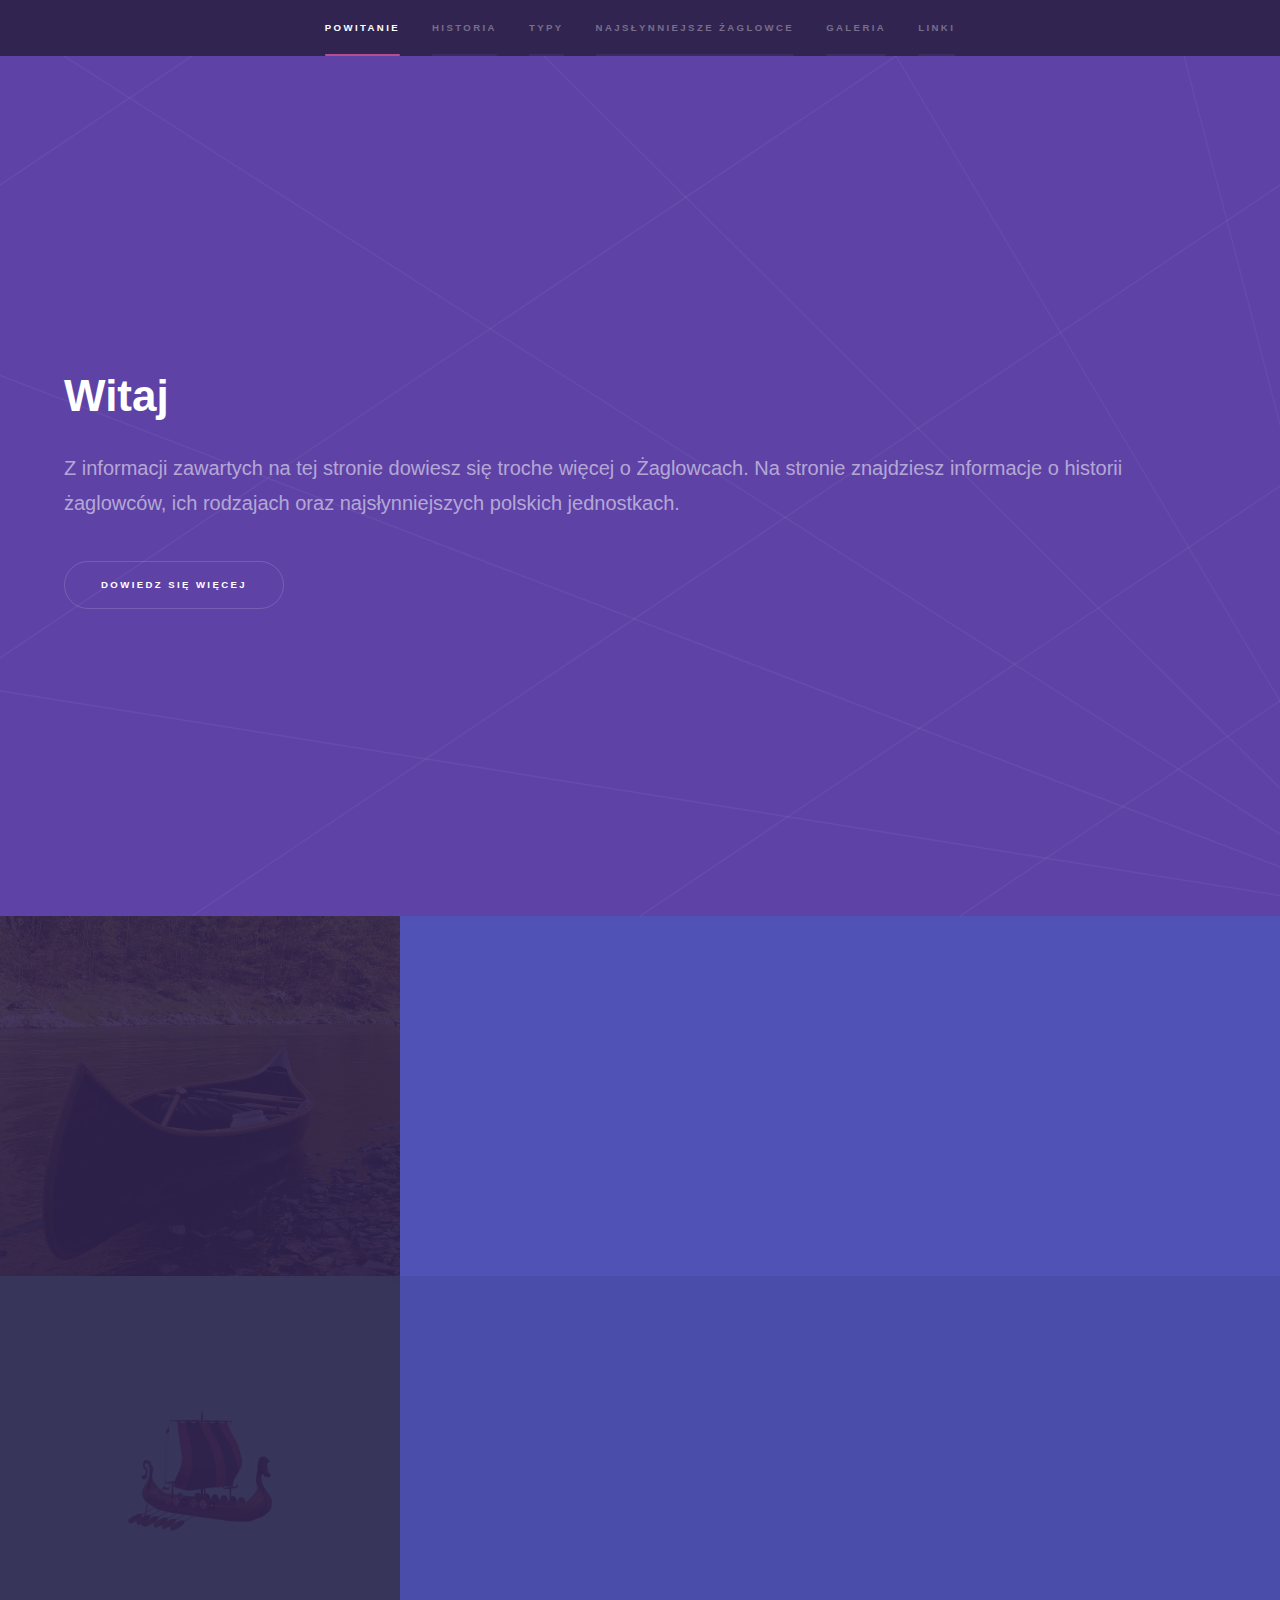
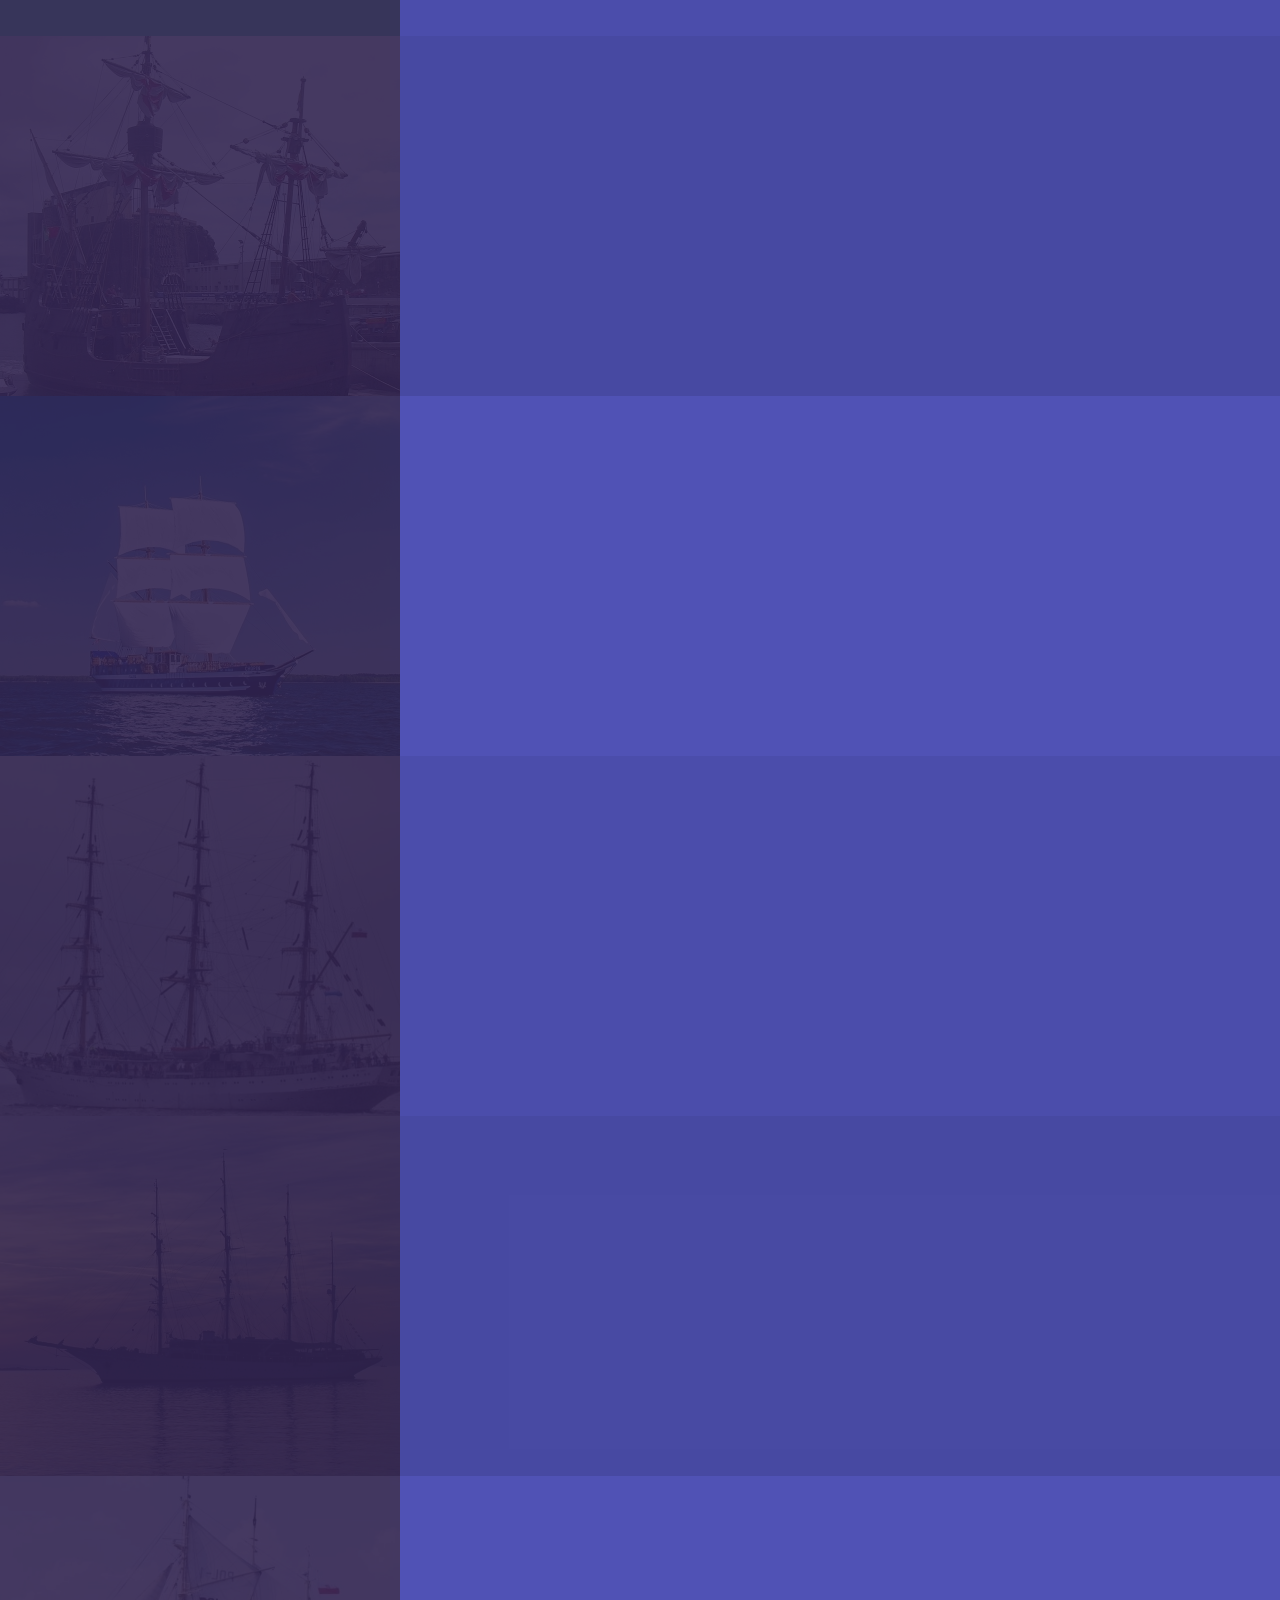
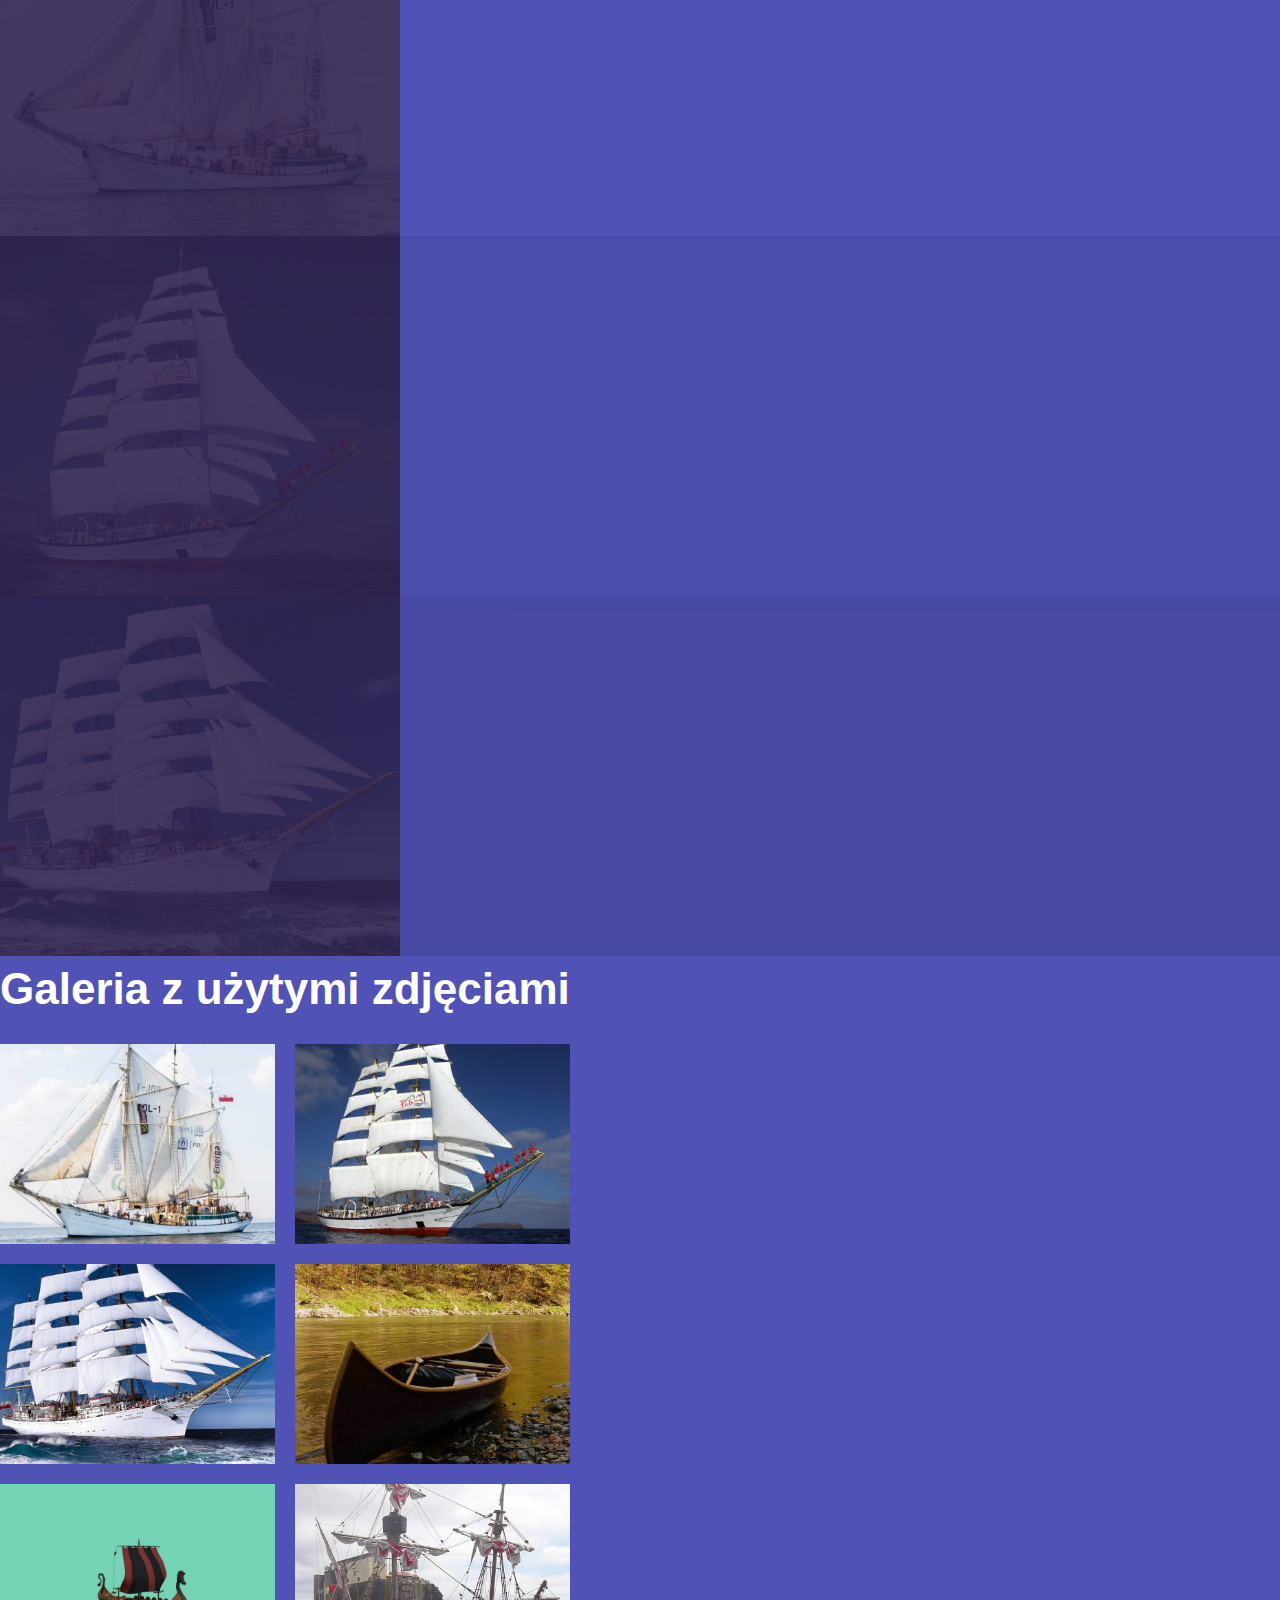
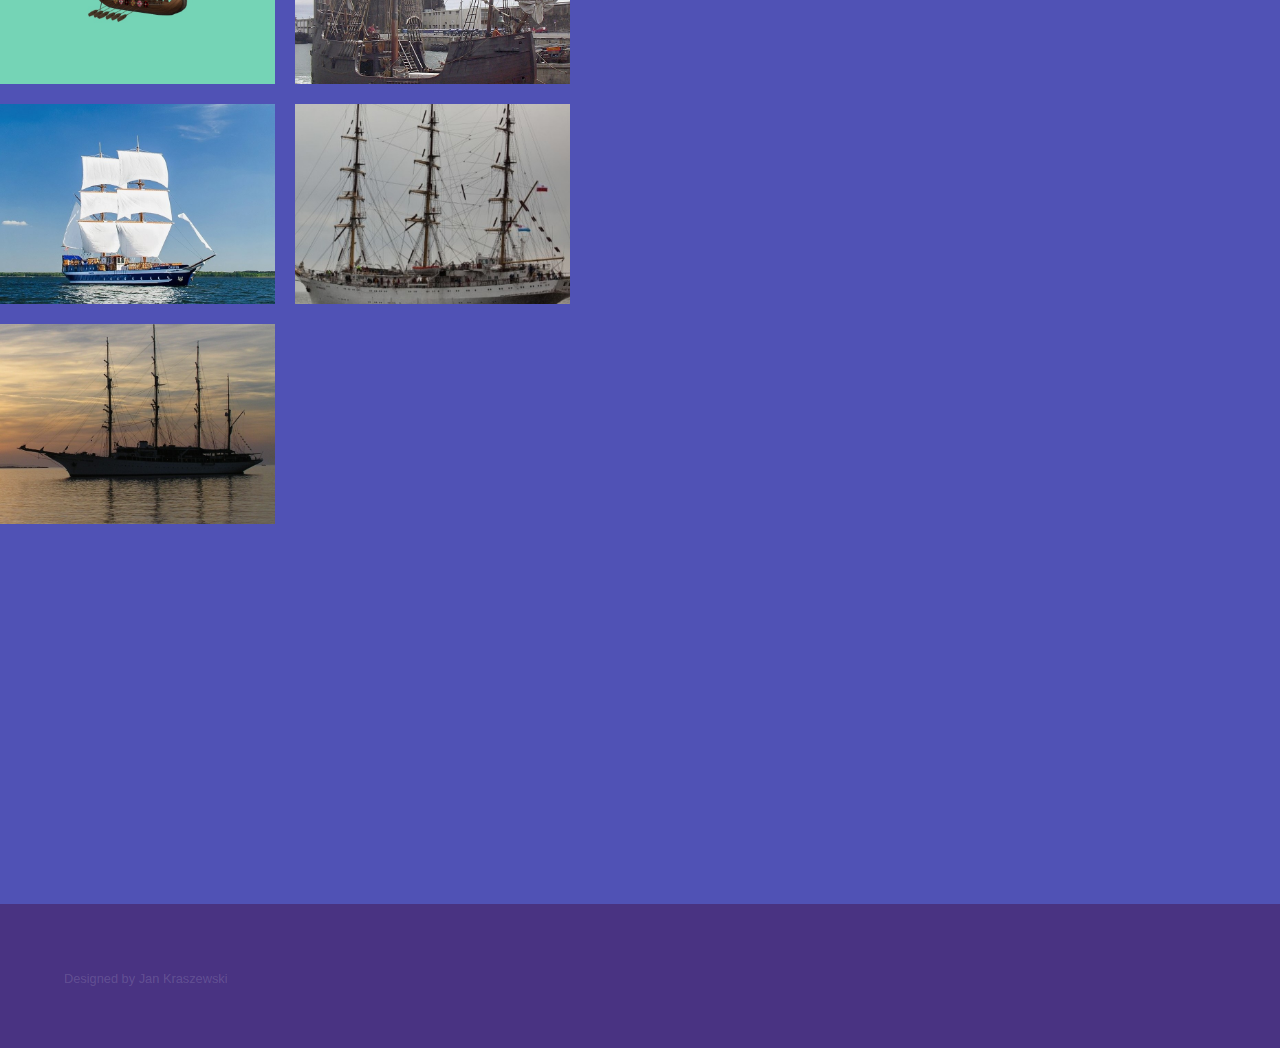
==== commit ea773d90: "Update index.html" ====
--- a/index.html
+++ b/index.html
@@ -35,7 +35,7 @@
 					<section id="intro" class="wrapper style1 fullscreen fade-up">
 						<div class="inner">
 							<h1>Witaj</h1>
-							<p>Z informacji zawartych na tej stronie dowiesz się troche więcej o Żaglowcach. Na stronie znajdziesz informacje o historii żaglowców, ich rodzajach oraz najsłynniejszych Polskich jednostkach. </p>
+							<p>Z informacji zawartych na tej stronie dowiesz się troche więcej o Żaglowcach. Na stronie znajdziesz informacje o historii żaglowców, ich rodzajach oraz najsłynniejszych polskich jednostkach. </p>
 							<ul class="actions">
 								<li><a href="#one" class="button scrolly">Dowiedz się więcej</a></li>
 							</ul>
@@ -167,8 +167,8 @@
 						<section>
 							<div class="wrapper style2 spotlights" id="four">
 								<h1><center>Galeria z użytymi zdjęciami</center></h1>
-								<div class="gg-container">
-									<div class="gg-box" id="horizontal-dark" id="galeria">
+								<div class="gg-container" id="galeria">
+									<div class="gg-box" id="horizontal-dark">
 										<img src="images/pic01.jpg" id="img1" />
 										<img src="images/pic02.jpg" id="img2" />
 										<img src="images/pic03.jpg" id="img3" />
--- a/assets/css/main.css
+++ b/assets/css/main.css
@@ -3922,5 +3922,9 @@
 	margin-left: auto;
 	margin-right: auto;
 	width: auto !important;
-	
 }
+
+#galeria {
+	margin-left: auto;
+	margin-right: auto;
+}
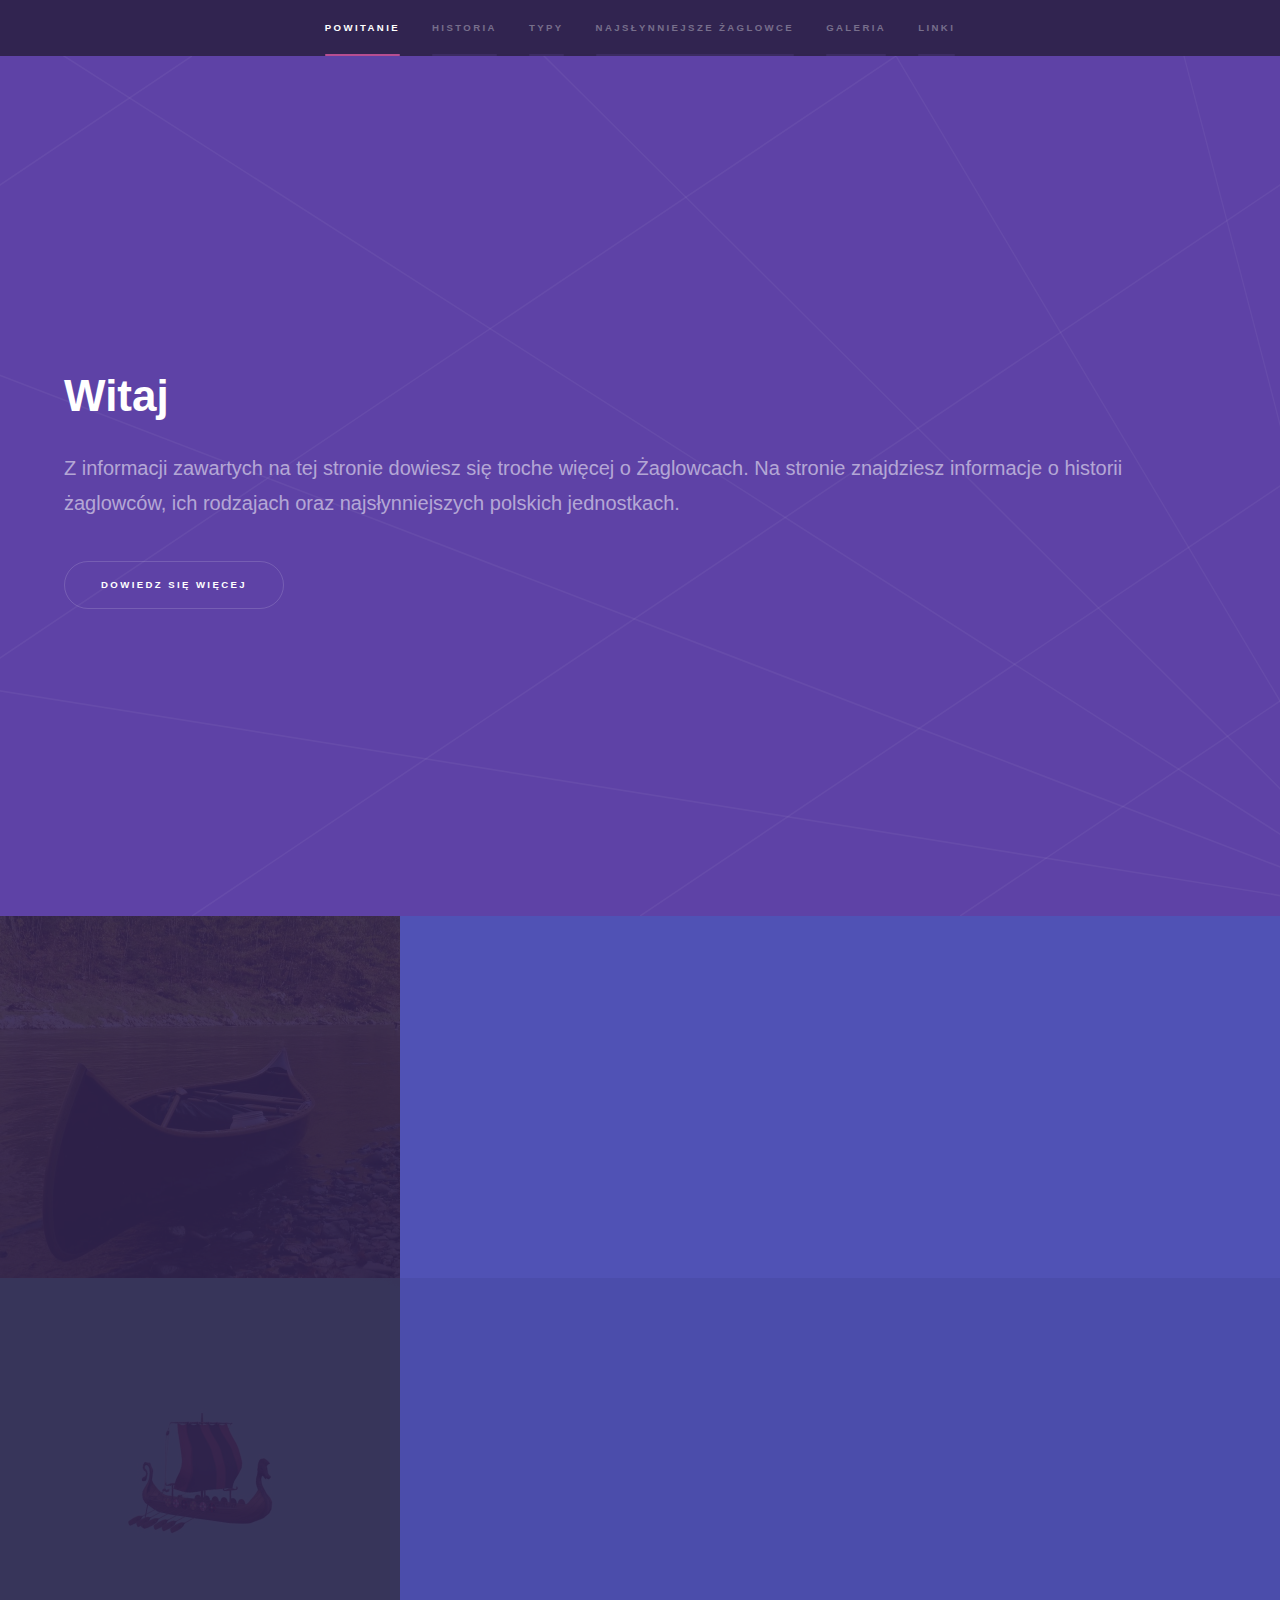
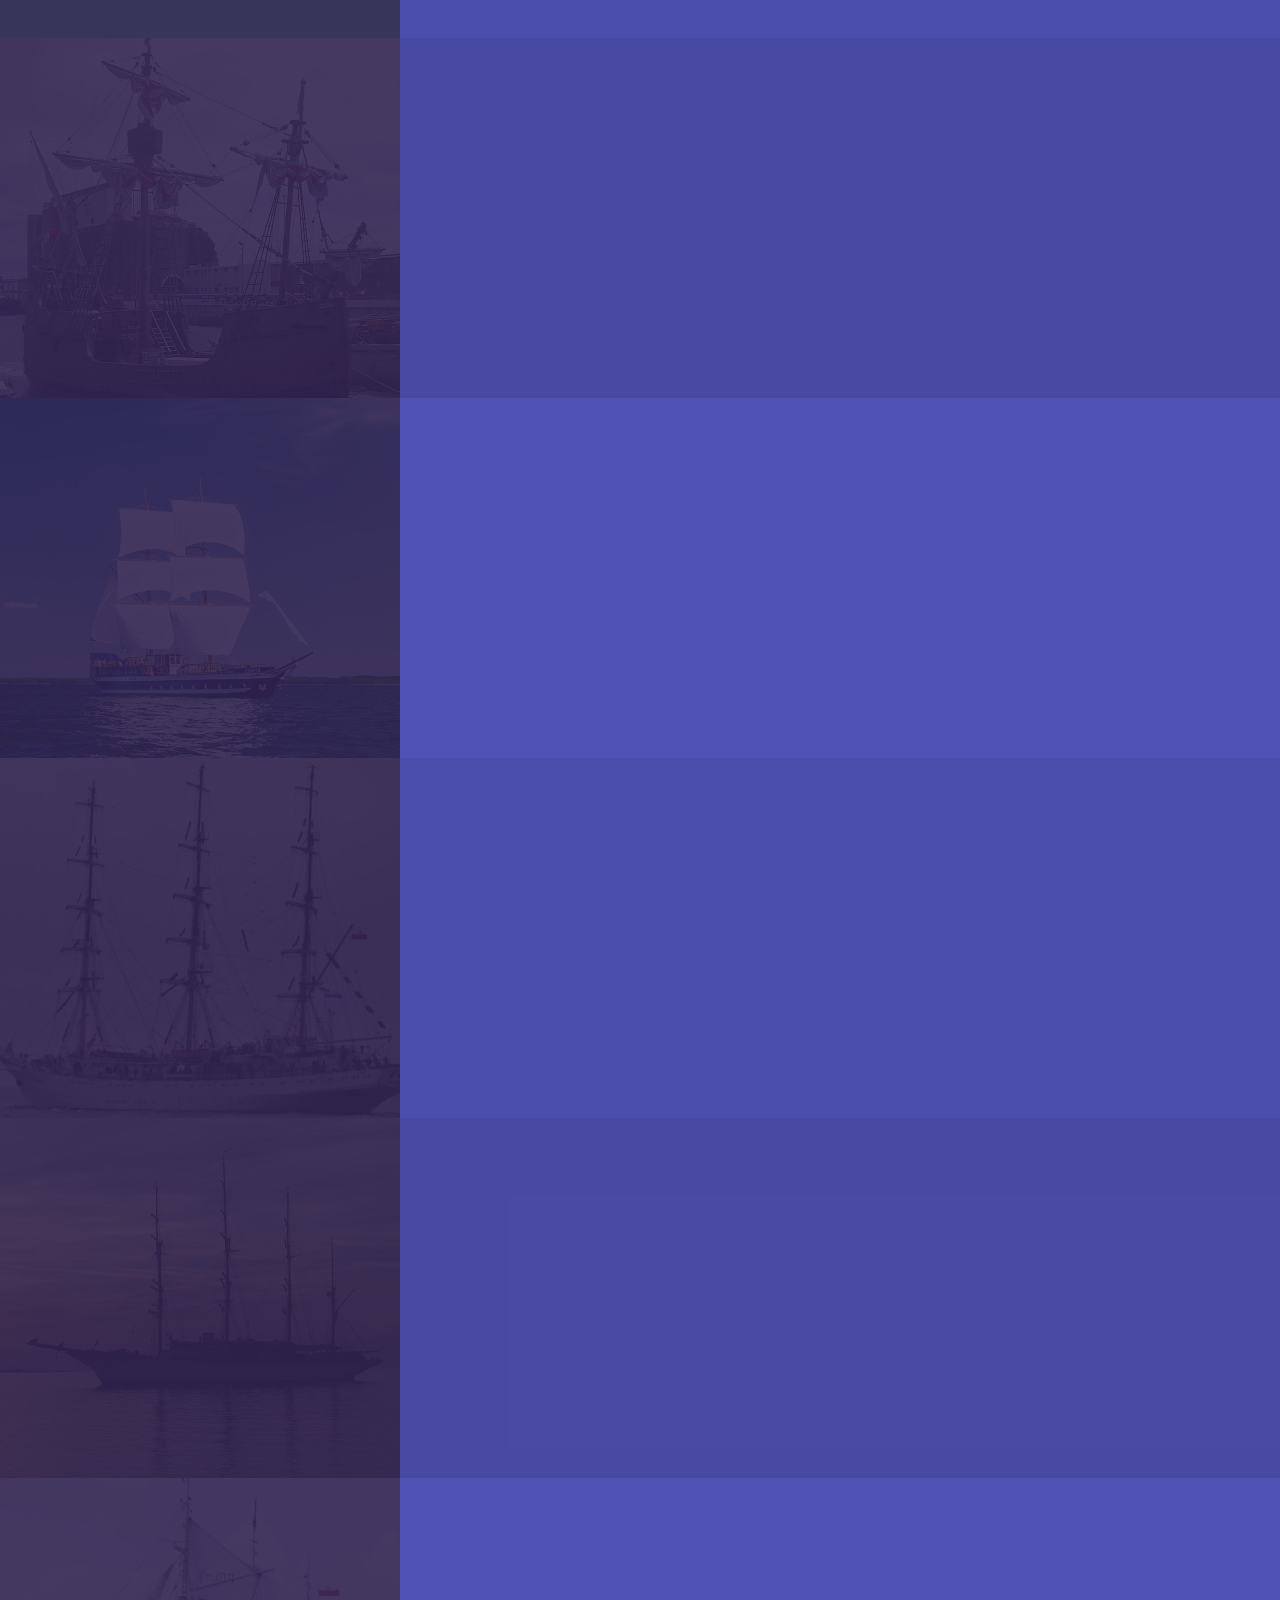
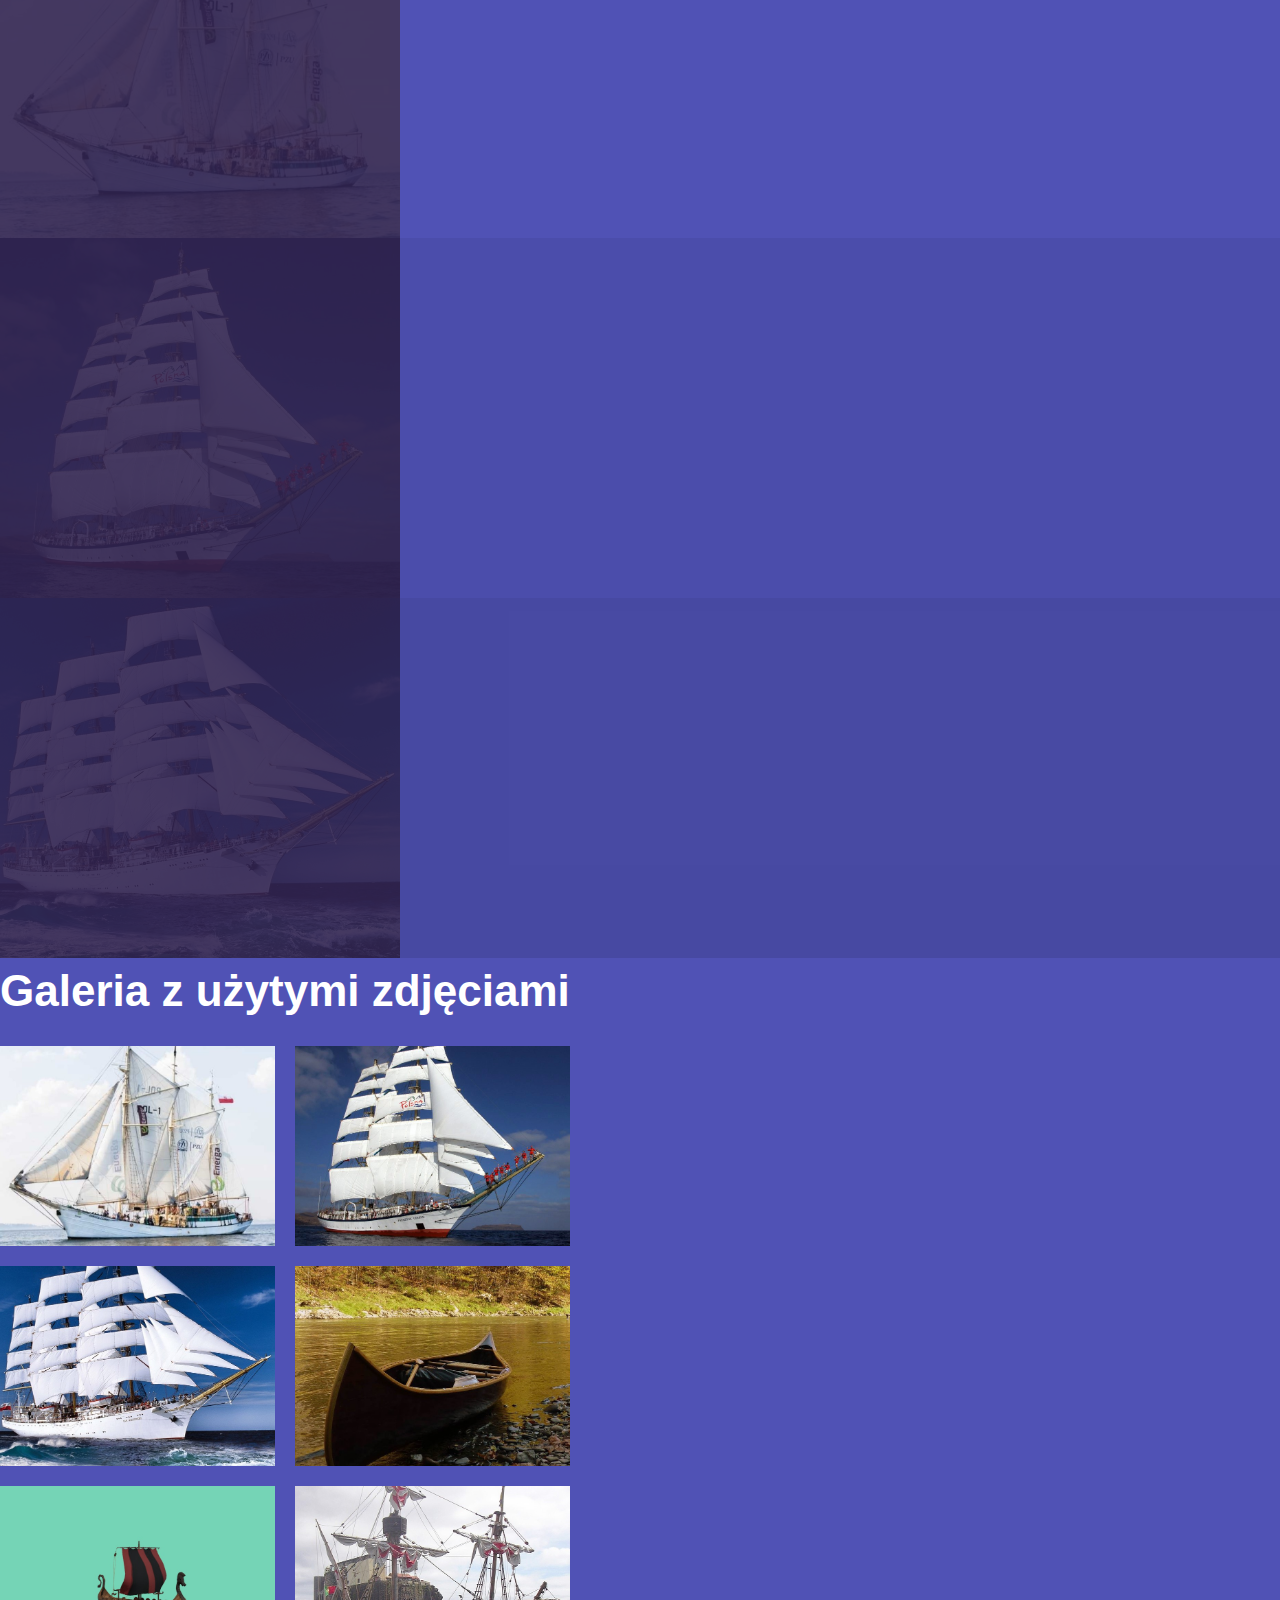
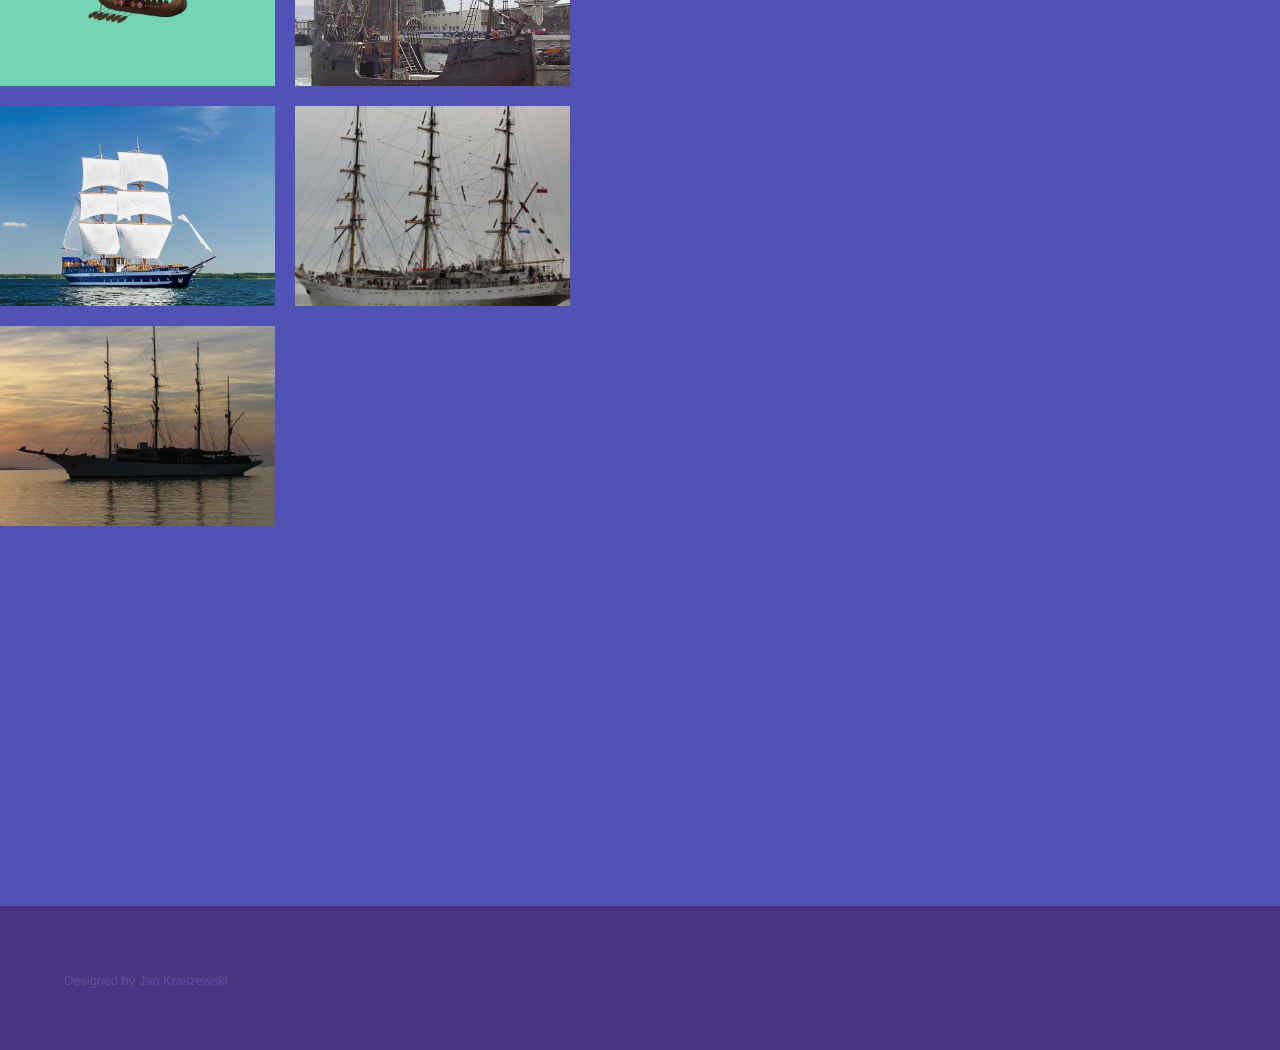
==== commit c3555aee: "Update index.html" ====
--- a/index.html
+++ b/index.html
@@ -48,7 +48,7 @@
 							<a class="image"><img src="images/pic04.jpg" alt="" data-position="center center" /></a>
 							<div class="content">
 								<div class="inner">
-									<h2>Historia żaglowców cz. 1</h2>
+									<h2>Z czego rozwinęły się żaglowce- o łodziach wiosłowych</h2>
 									<p>Znajdziesz tu informacje o pierwszych łodziach wiosłowych, które dały człowiekowi możliwość poruszania się po wodzie.</p>
 									<ul class="actions">
 										<li><a href="historia.html" class="button">Zobacz więcej</a></li>
@@ -61,7 +61,7 @@
 							<div class="content">
 								<div class="inner">
 									<h2>Historia żaglowców cz.2</h2>
-									<p>Są tu informacje na temat drakkarów- łodzi które łączyły wiosłowanie i użycie żagla.</p>
+									<p>Są tu informacje na temat łodzie wiosłowo -żaglowych, czyli łodzi które łączyły wiosłowanie i użycie żagla.</p>
 									<ul class="actions">
 										<li><a href="historia1.html" class="button">Zobacz więcej</a></li>
 									</ul>
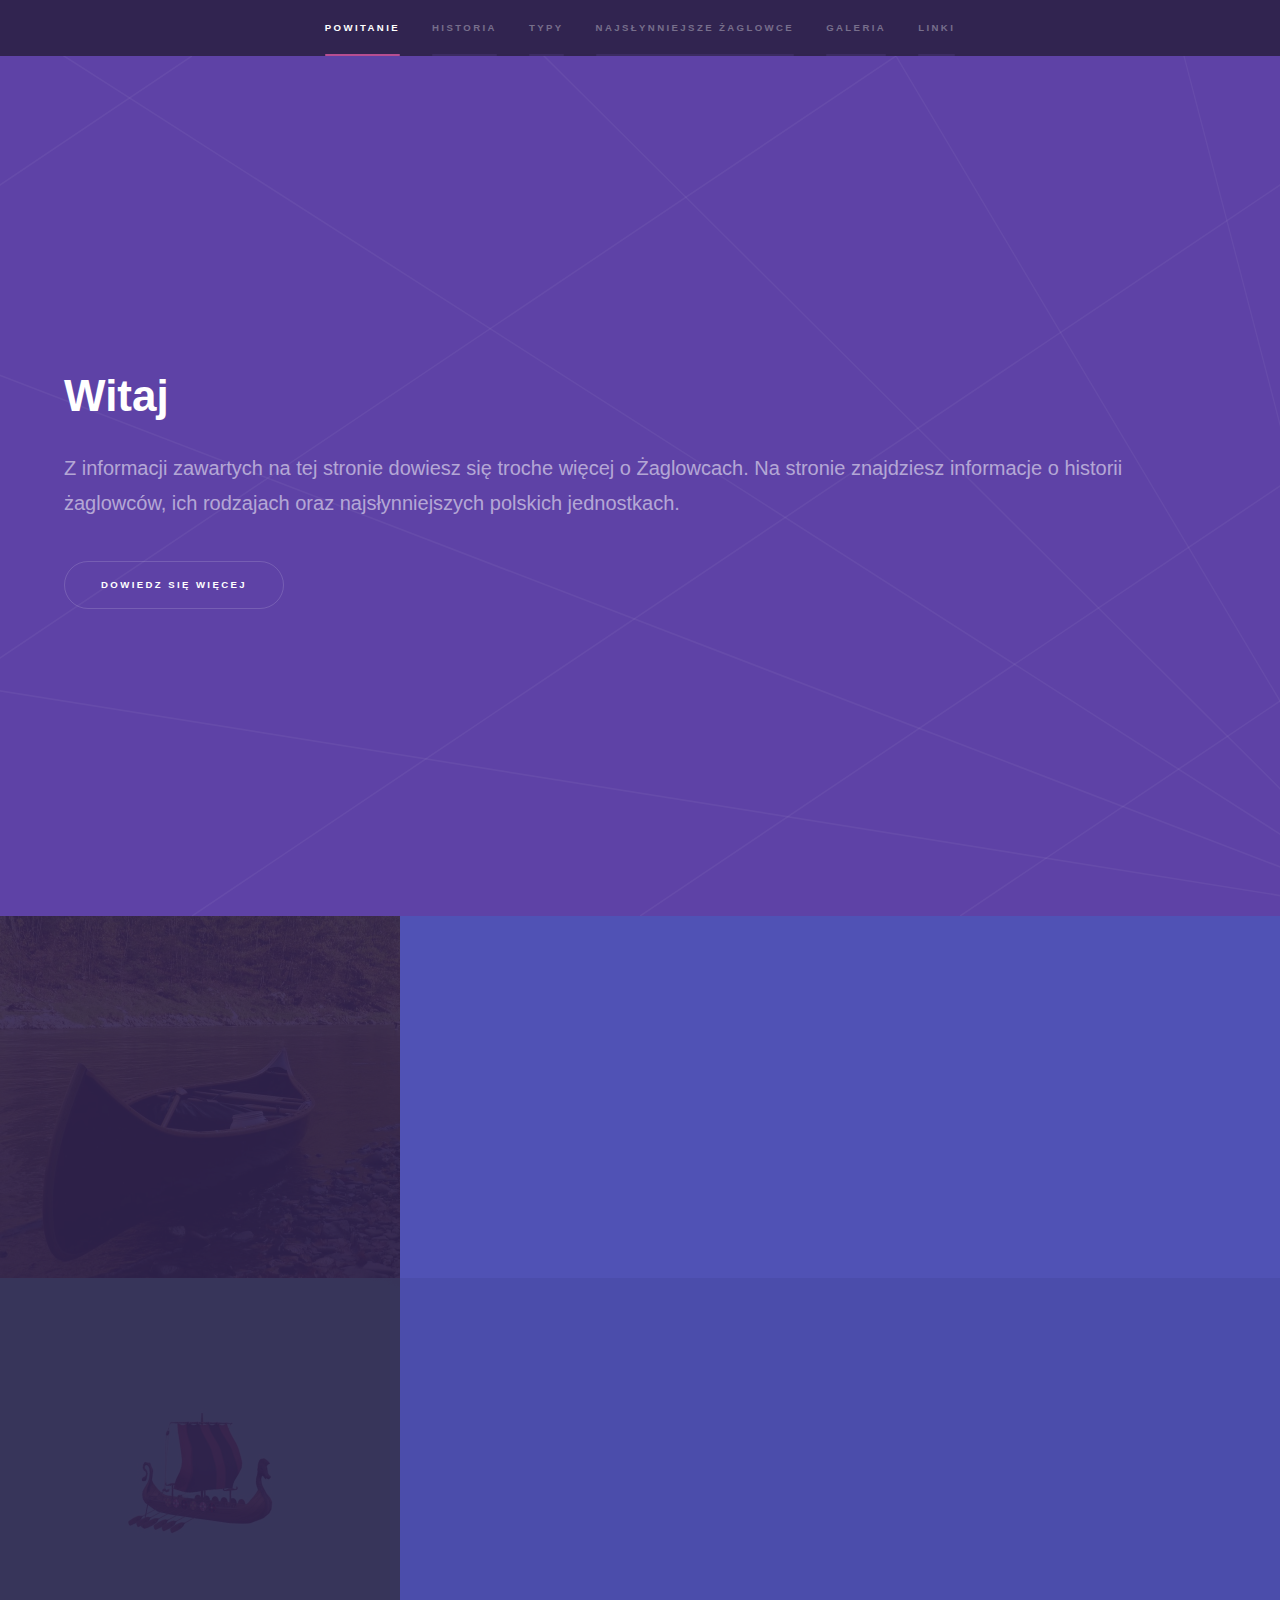
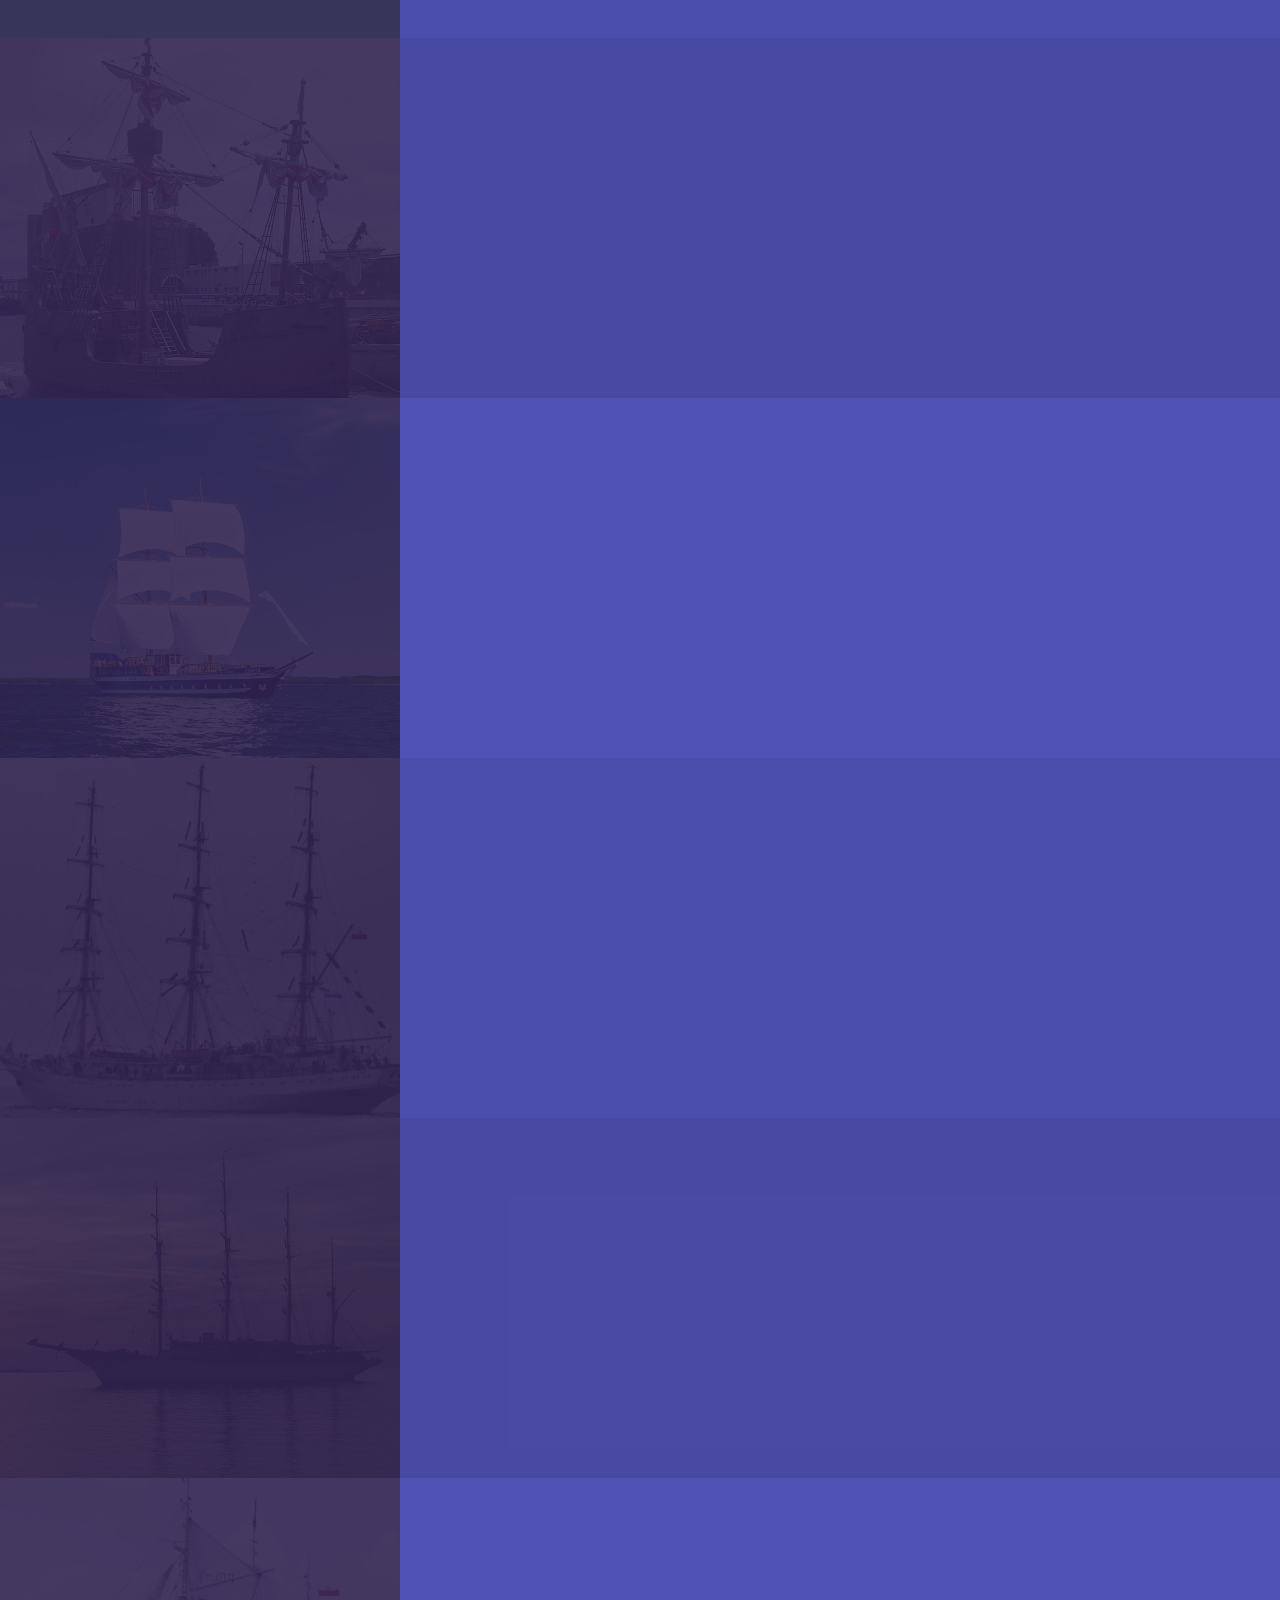
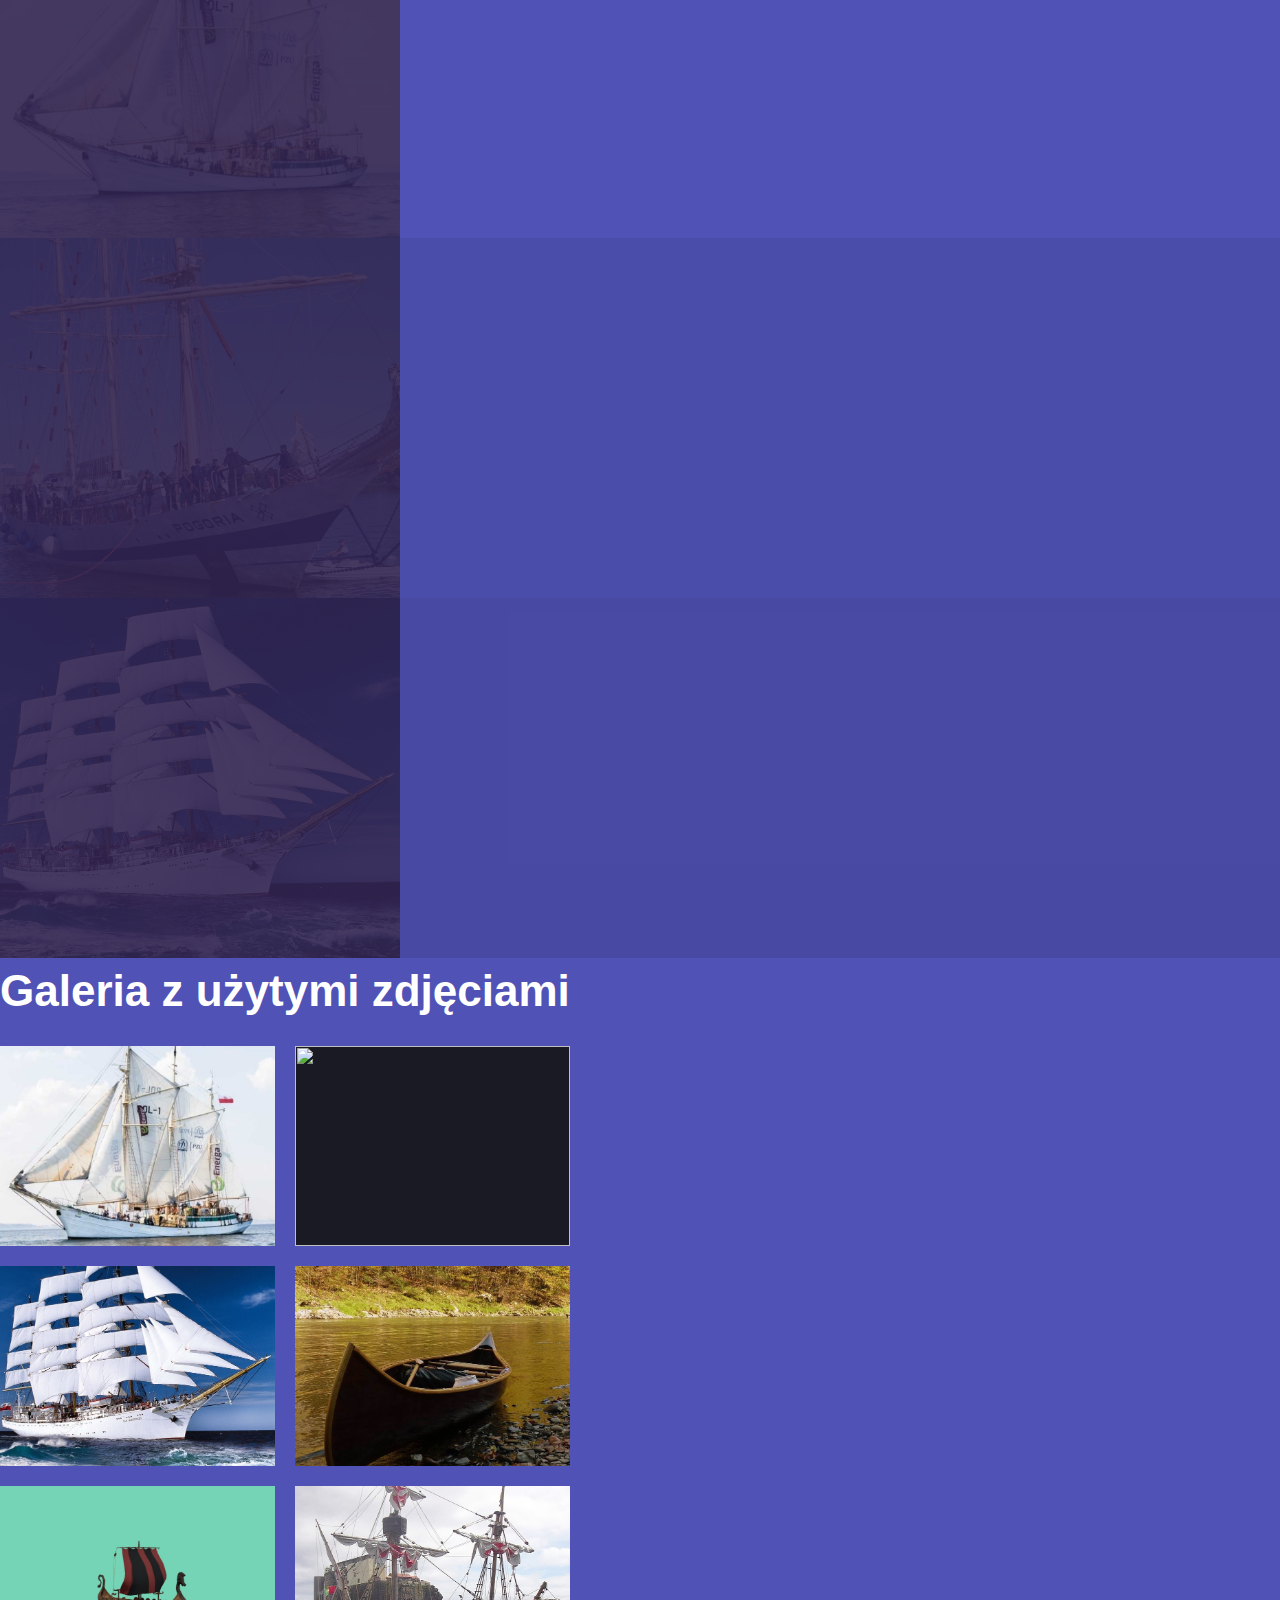
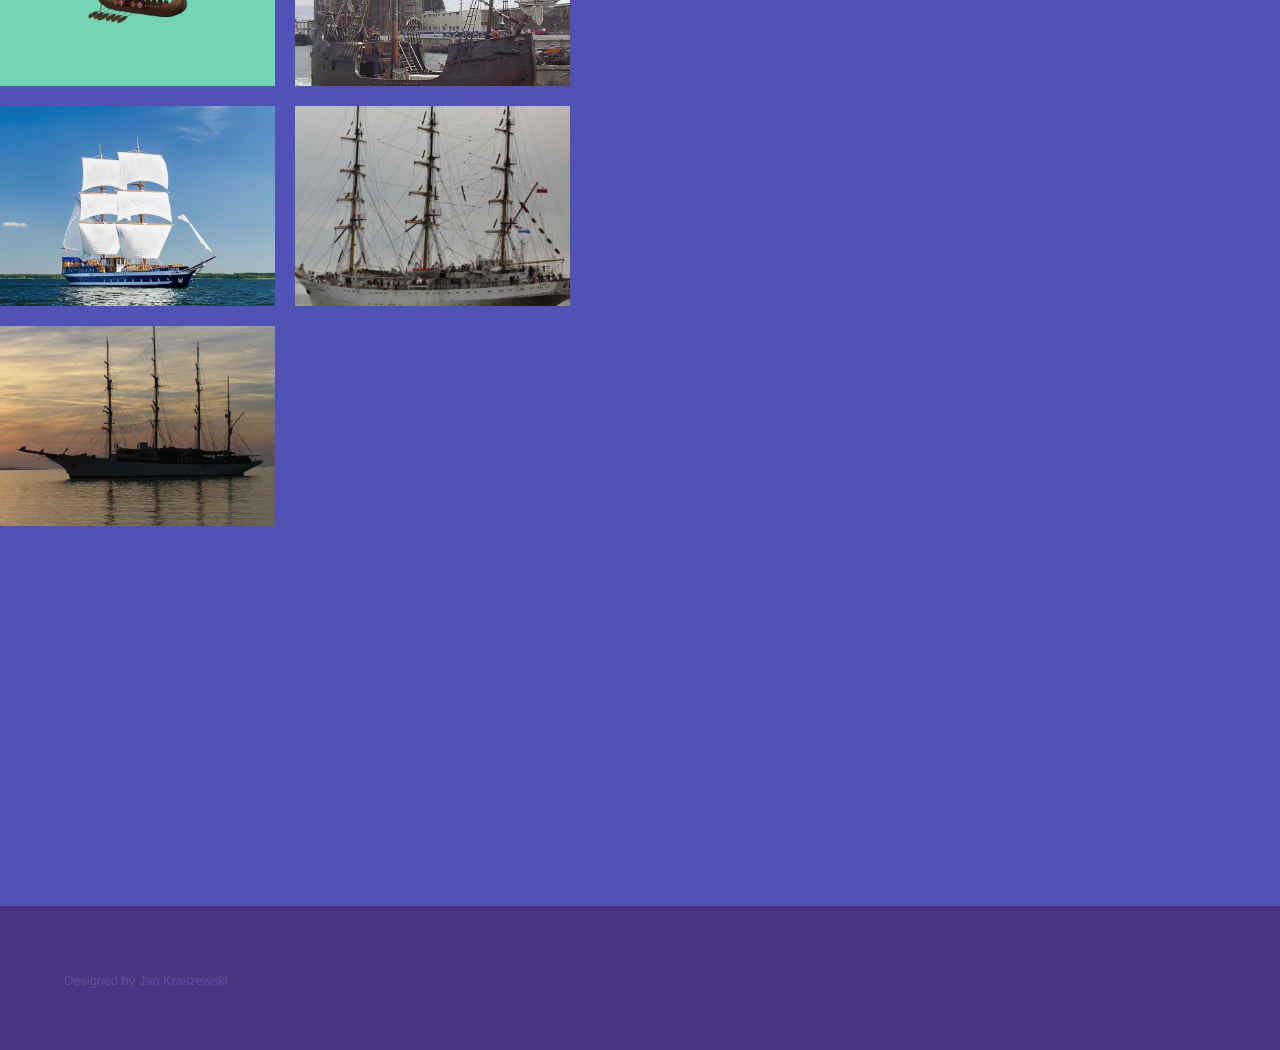
==== commit 68f6b6ee: "Update index.html" ====
--- a/index.html
+++ b/index.html
@@ -60,8 +60,8 @@
 							<a class="image"><img src="images/pic05.jpg" alt="" data-position="top center" /></a>
 							<div class="content">
 								<div class="inner">
-									<h2>Historia żaglowców cz.2</h2>
-									<p>Są tu informacje na temat łodzie wiosłowo -żaglowych, czyli łodzi które łączyły wiosłowanie i użycie żagla.</p>
+									<h2>Następny krok w rozwoju- łodzie wiosłowo-żaglowe</h2>
+									<p>Są tu informacje na temat o łodziach które łączyły wiosłowanie i użycie żagla.</p>
 									<ul class="actions">
 										<li><a href="historia1.html" class="button">Zobacz więcej</a></li>
 									</ul>
@@ -72,7 +72,7 @@
 							<a class="image"><img src="images/pic06.jpg" alt="" data-position="25% 25%" /></a>
 							<div class="content">
 								<div class="inner">
-									<h2>Historia żaglowców cz.3</h2>
+									<h2>Dalekie podróże przez morza i oceany</h2>
 									<p>Są tu przedstawione informacje o żaglowcach którymi człowiek przepłynął ocean.</p>
 									<ul class="actions">
 										<li><a href="historia2.html" class="button">Zobacz więcej</a></li>
@@ -88,7 +88,7 @@
 							<a class="image"><img src="images/pic07.jpg" alt="" data-position="center center" /></a>
 							<div class="content">
 								<div class="inner">
-									<h2>Typy żaglowców cz. 1</h2>
+									<h2>Podział na kategorie</h2>
 									<p>Dowiesz się tutaj o 1 sposobie spodziału jachtów żaglowych.</p>
 									<ul class="actions">
 										<li><a href="typy.html" class="button">Zobacz więcej</a></li>
@@ -100,7 +100,7 @@
 							<a class="image"><img src="images/pic08.jpg" alt="" data-position="top center" /></a>
 							<div class="content">
 								<div class="inner">
-									<h2>Typy żaglowców cz. 2</h2>
+									<h2>Wiele możliwości rozróżniania</h2>
 									<p>Znajdziesz tu informacje o 2 sposobie spodziału jachtów żaglowych.</p>
 									<ul class="actions">
 										<li><a href="typy1.html" class="button">Zobacz więcej</a></li>
@@ -112,7 +112,7 @@
 							<a class="image"><img src="images/pic09.jpg" alt="" data-position="25% 25%" /></a>
 							<div class="content">
 								<div class="inner">
-									<h2>Typy żaglowców cz. 3</h2>
+									<h2>Rejestracja PZŻ</h2>
 									<p>Możesz tu zobaczyć informacje o ostatnim z podziałów jachtów żaglowych</p>
 									<ul class="actions">
 										<li><a href="typy2.html" class="button">Zobacz więcej</a></li>
@@ -128,7 +128,7 @@
 							<a class="image"><img src="images/pic01.jpg" alt="" data-position="center center" /></a>
 							<div class="content">
 								<div class="inner">
-									<h2>Najsłynniejsze żaglowce Polski cz. 1</h2>
+									<h2>Żagle ZHP</h2>
 									<p>Znajdziesz tu informacje na temat Zawiszy Czarnego</p>
 									<ul class="actions">
 										<li><a href="najsłynniejsze.html" class="button">Zobacz więcej</a></li>
@@ -137,10 +137,10 @@
 							</div>
 						</section>
 						<section>
-							<a class="image"><img src="images/pic02.jpg" alt="" data-position="top center" /></a>
-							<div class="content">
-								<div class="inner">
-									<h2>Najsłynniejsze żaglowce Polski cz.2</h2>
+							<a class="image"><img src="images/pic00.jpg" alt="" data-position="top center" /></a>
+							<div class="content">
+								<div class="inner">
+									<h2>Szkoła pod żaglami</h2>
 									<p>Znajdziesz tu informacje na temat STS Pogoria</p>
 									<ul class="actions">
 										<li><a href="najsłynniejsze1.html" class="button">Zobacz więcej</a></li>
@@ -152,7 +152,7 @@
 							<a class="image"><img src="images/pic03.jpg" alt="" data-position="25% 25%" /></a>
 							<div class="content">
 								<div class="inner">
-									<h2>Najsłynniejsze żaglowce Polski cz.3</h2>
+									<h2>Szkolenie na morzu</h2>
 									<p>Są tu informacje na temat STS Dar Młodzieży</p>
 									<ul class="actions">
 										<li><a href="najsłynniejsze2.html" class="button">Zobacz więcej</a></li>
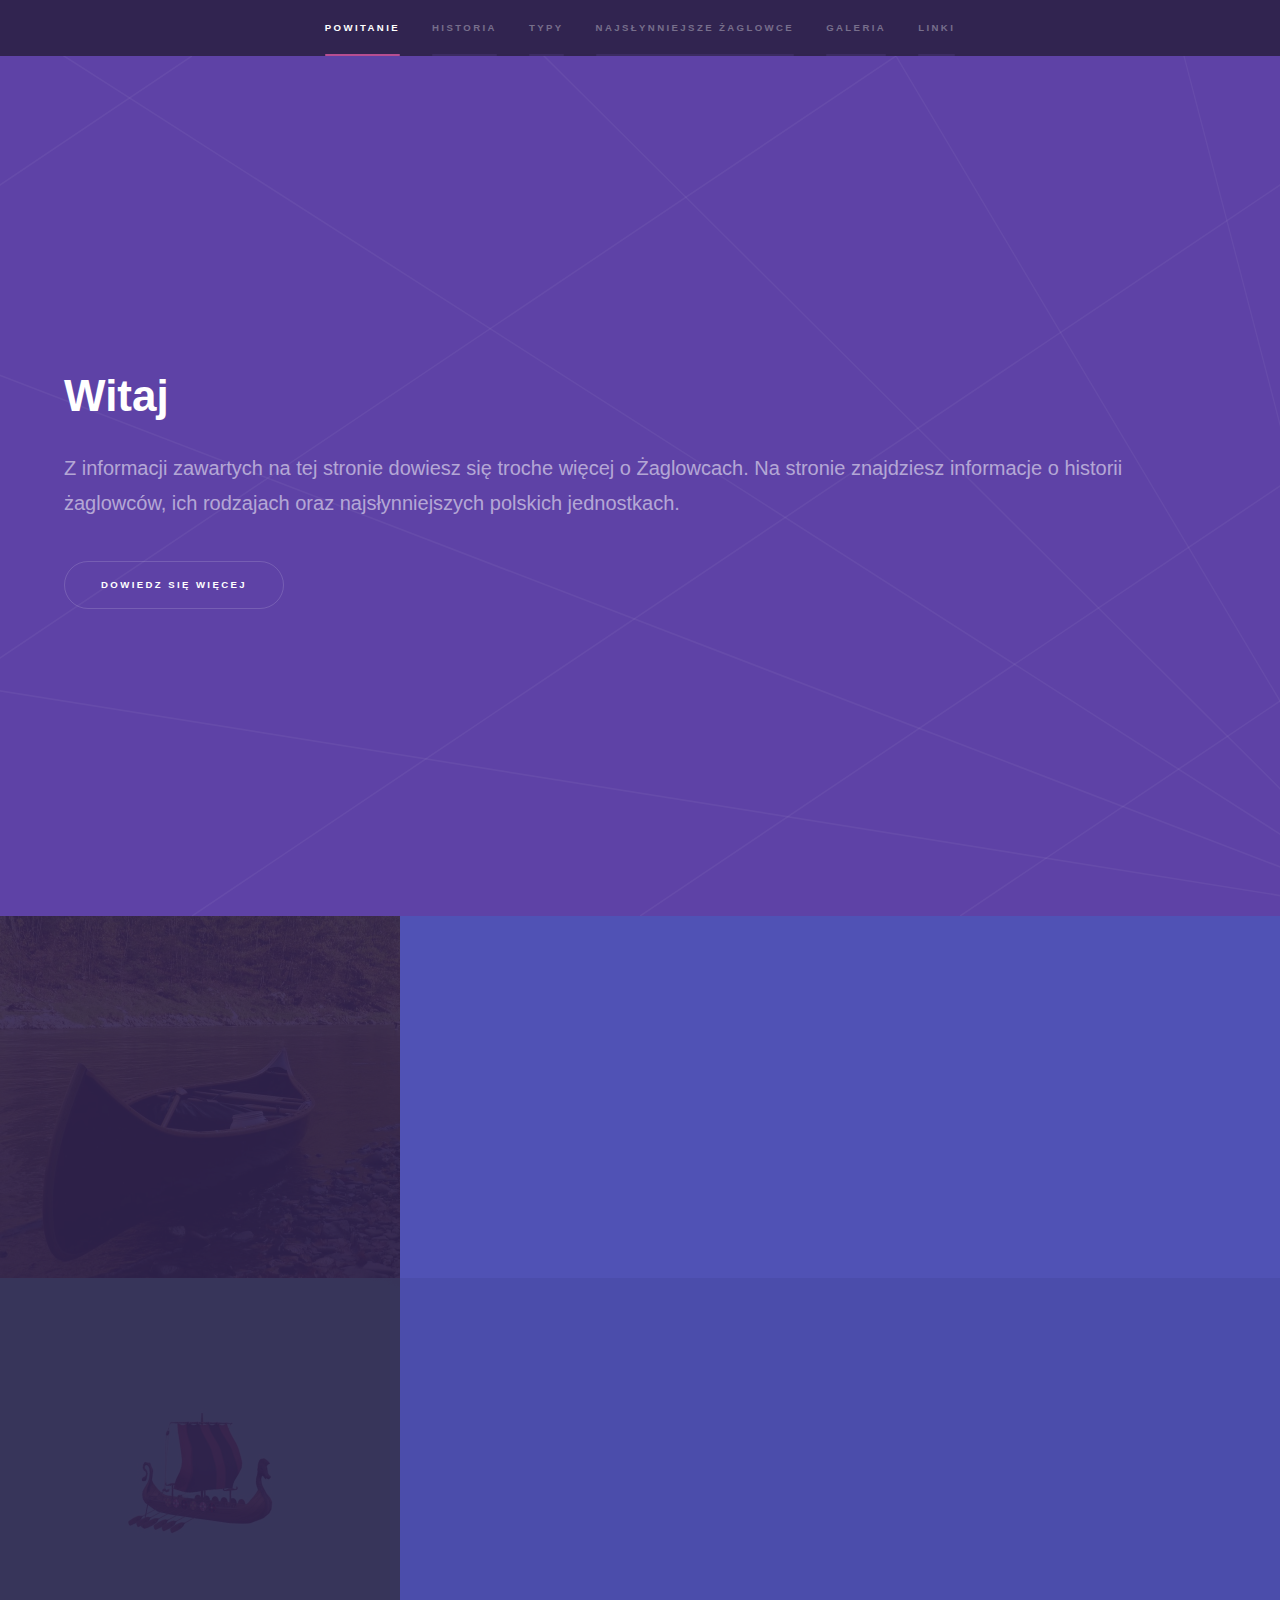
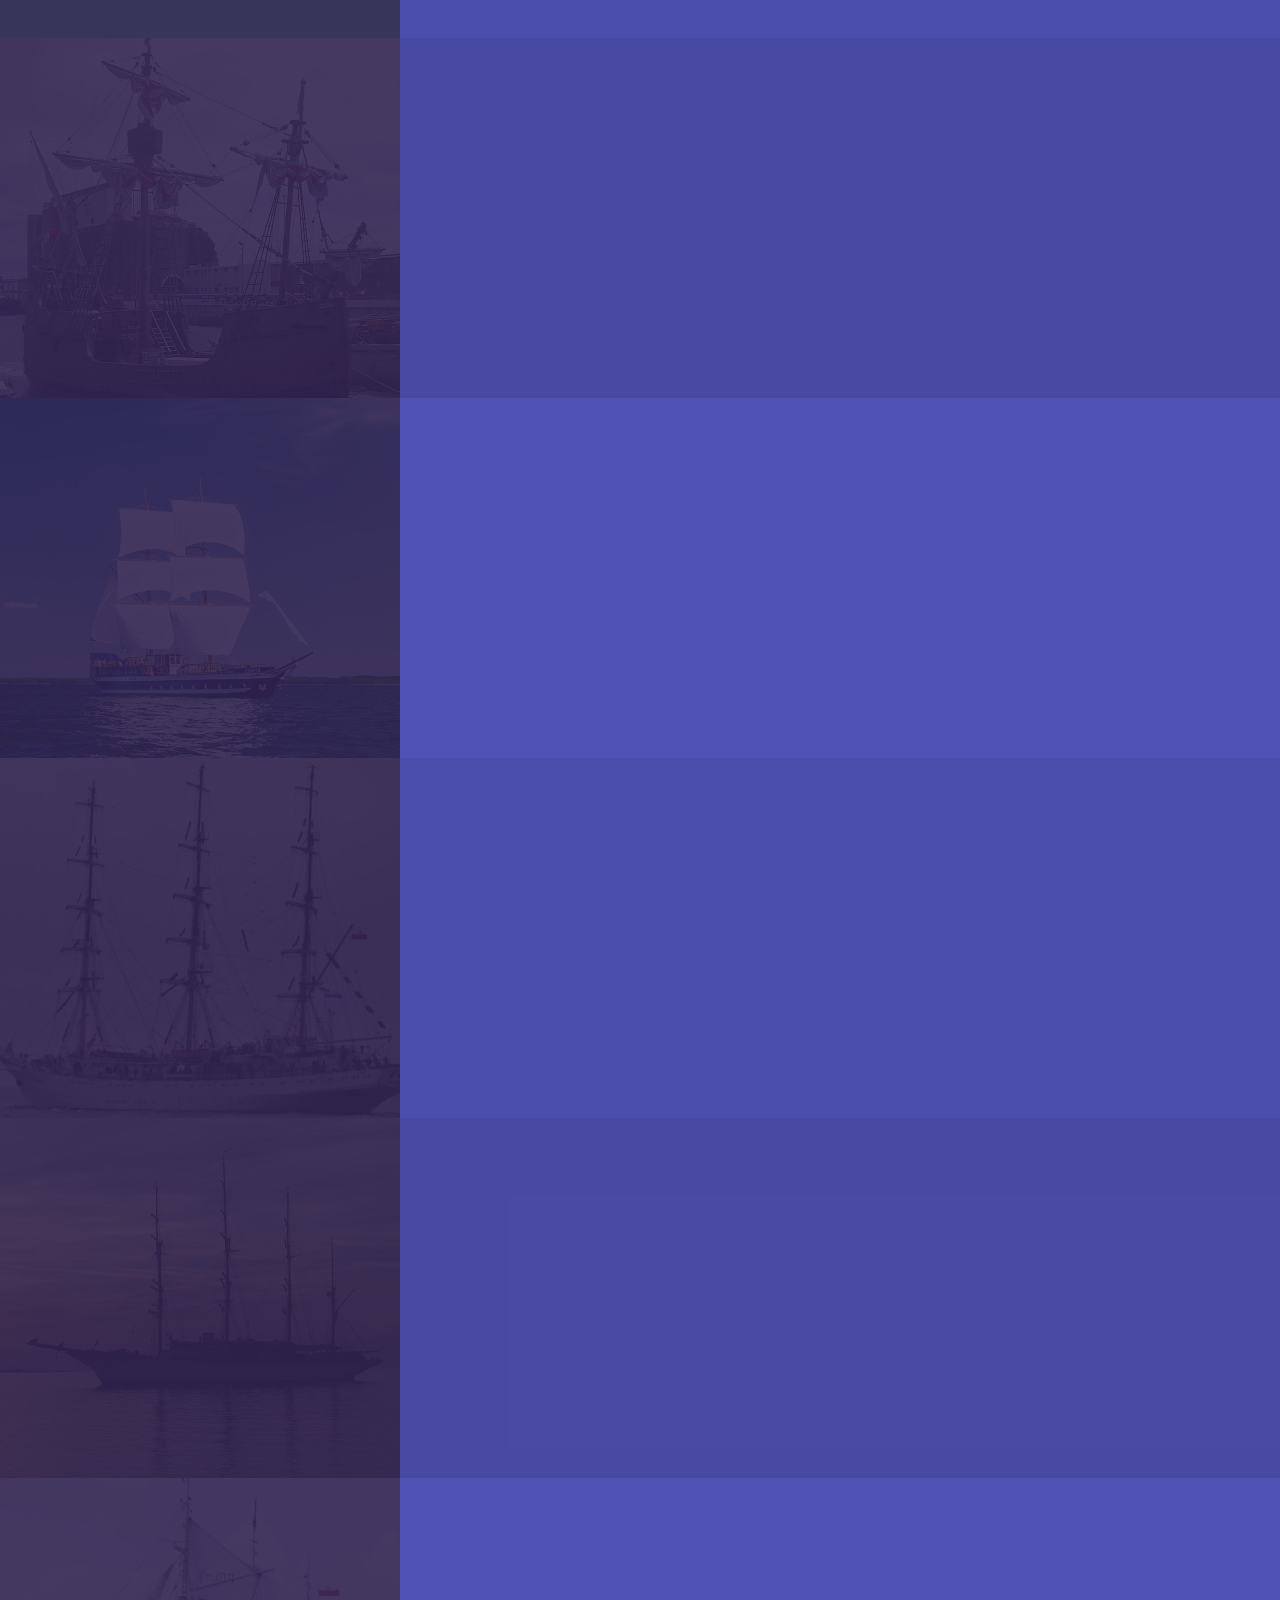
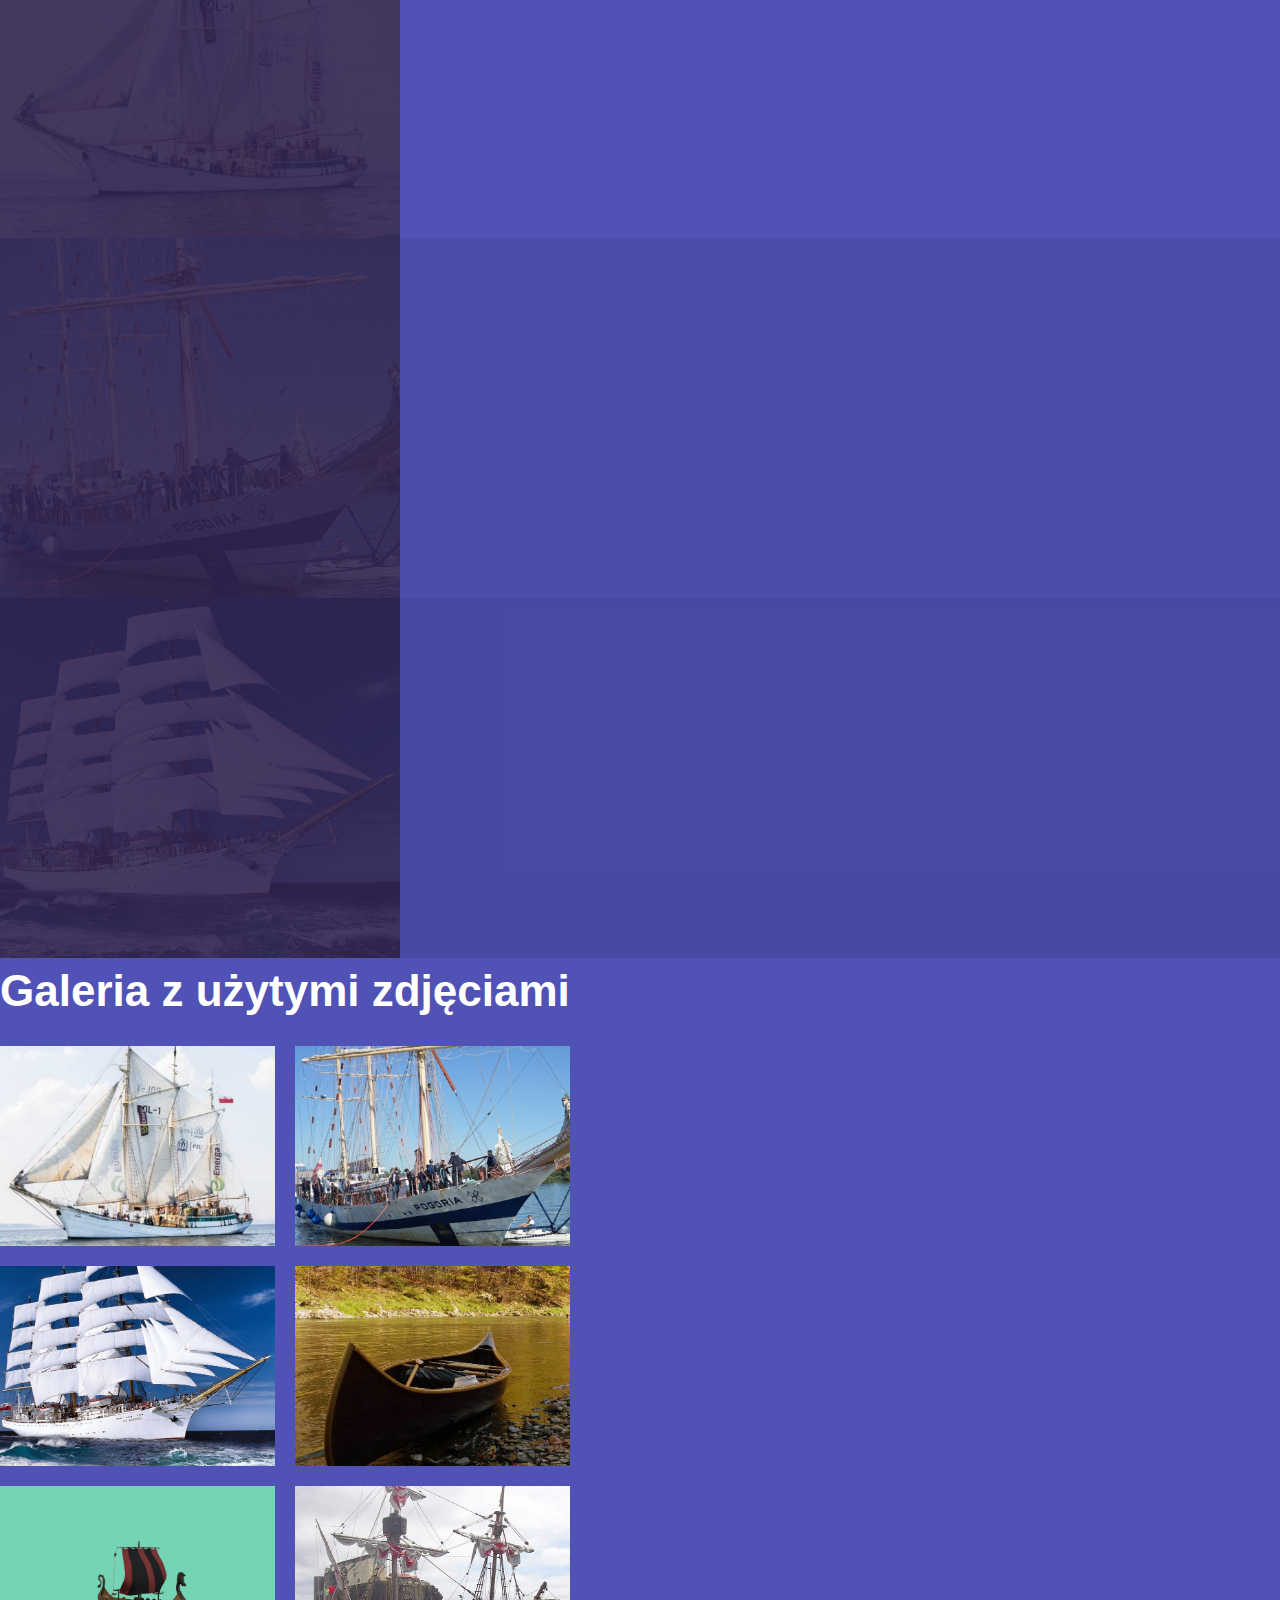
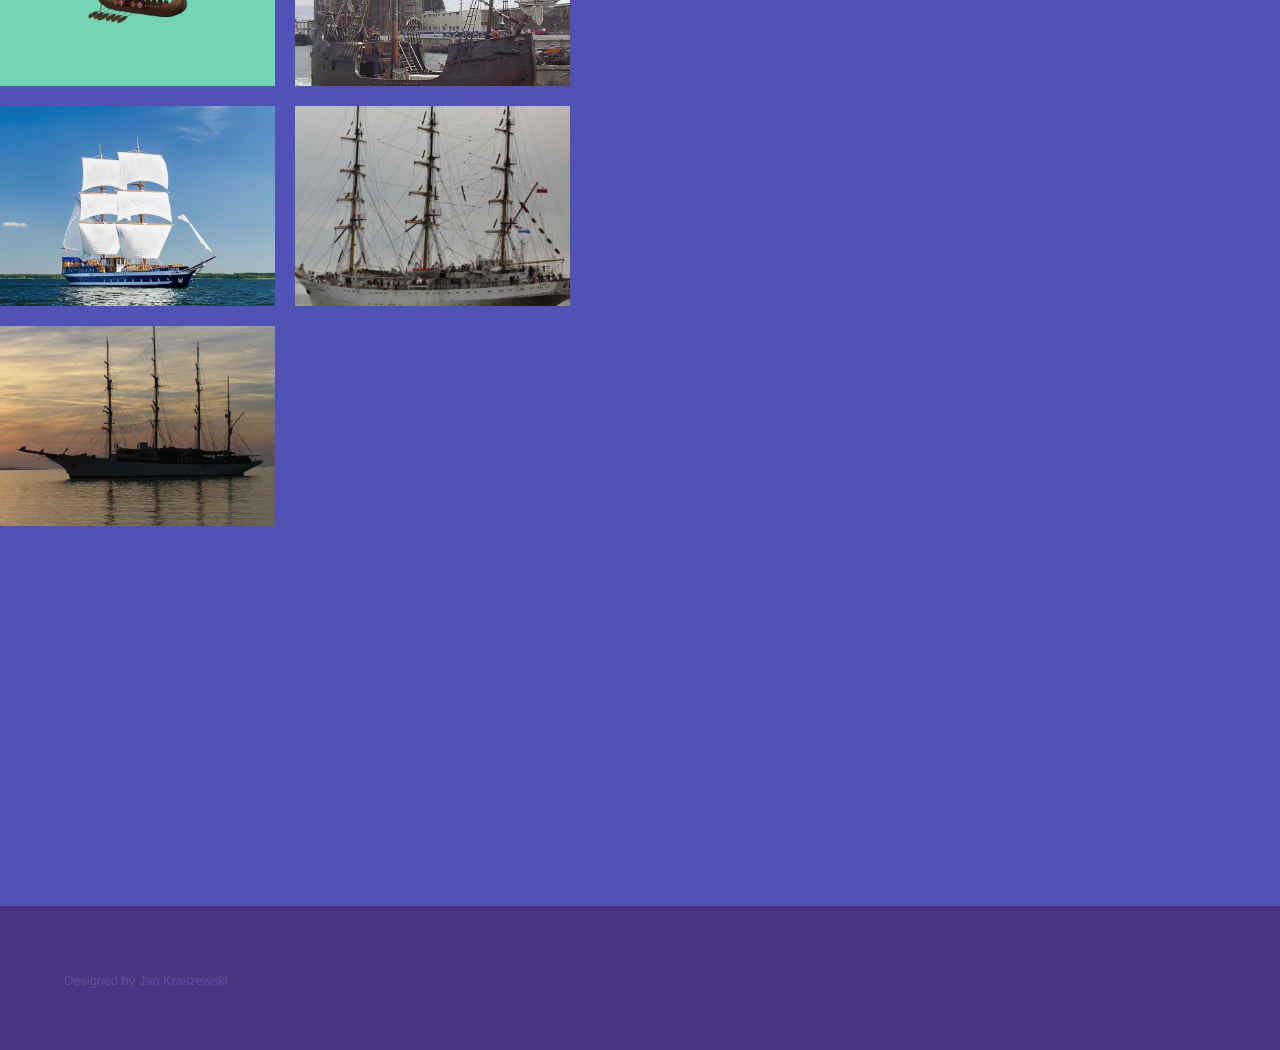
==== commit 86be78fd: "Update index.html" ====
--- a/index.html
+++ b/index.html
@@ -170,7 +170,7 @@
 								<div class="gg-container" id="galeria">
 									<div class="gg-box" id="horizontal-dark">
 										<img src="images/pic01.jpg" id="img1" />
-										<img src="images/pic02.jpg" id="img2" />
+										<img src="images/pic00.jpg" id="img2" />
 										<img src="images/pic03.jpg" id="img3" />
 										<img src="images/pic04.jpg" id="img4" />
 										<img src="images/pic05.jpg" id="img5" />
